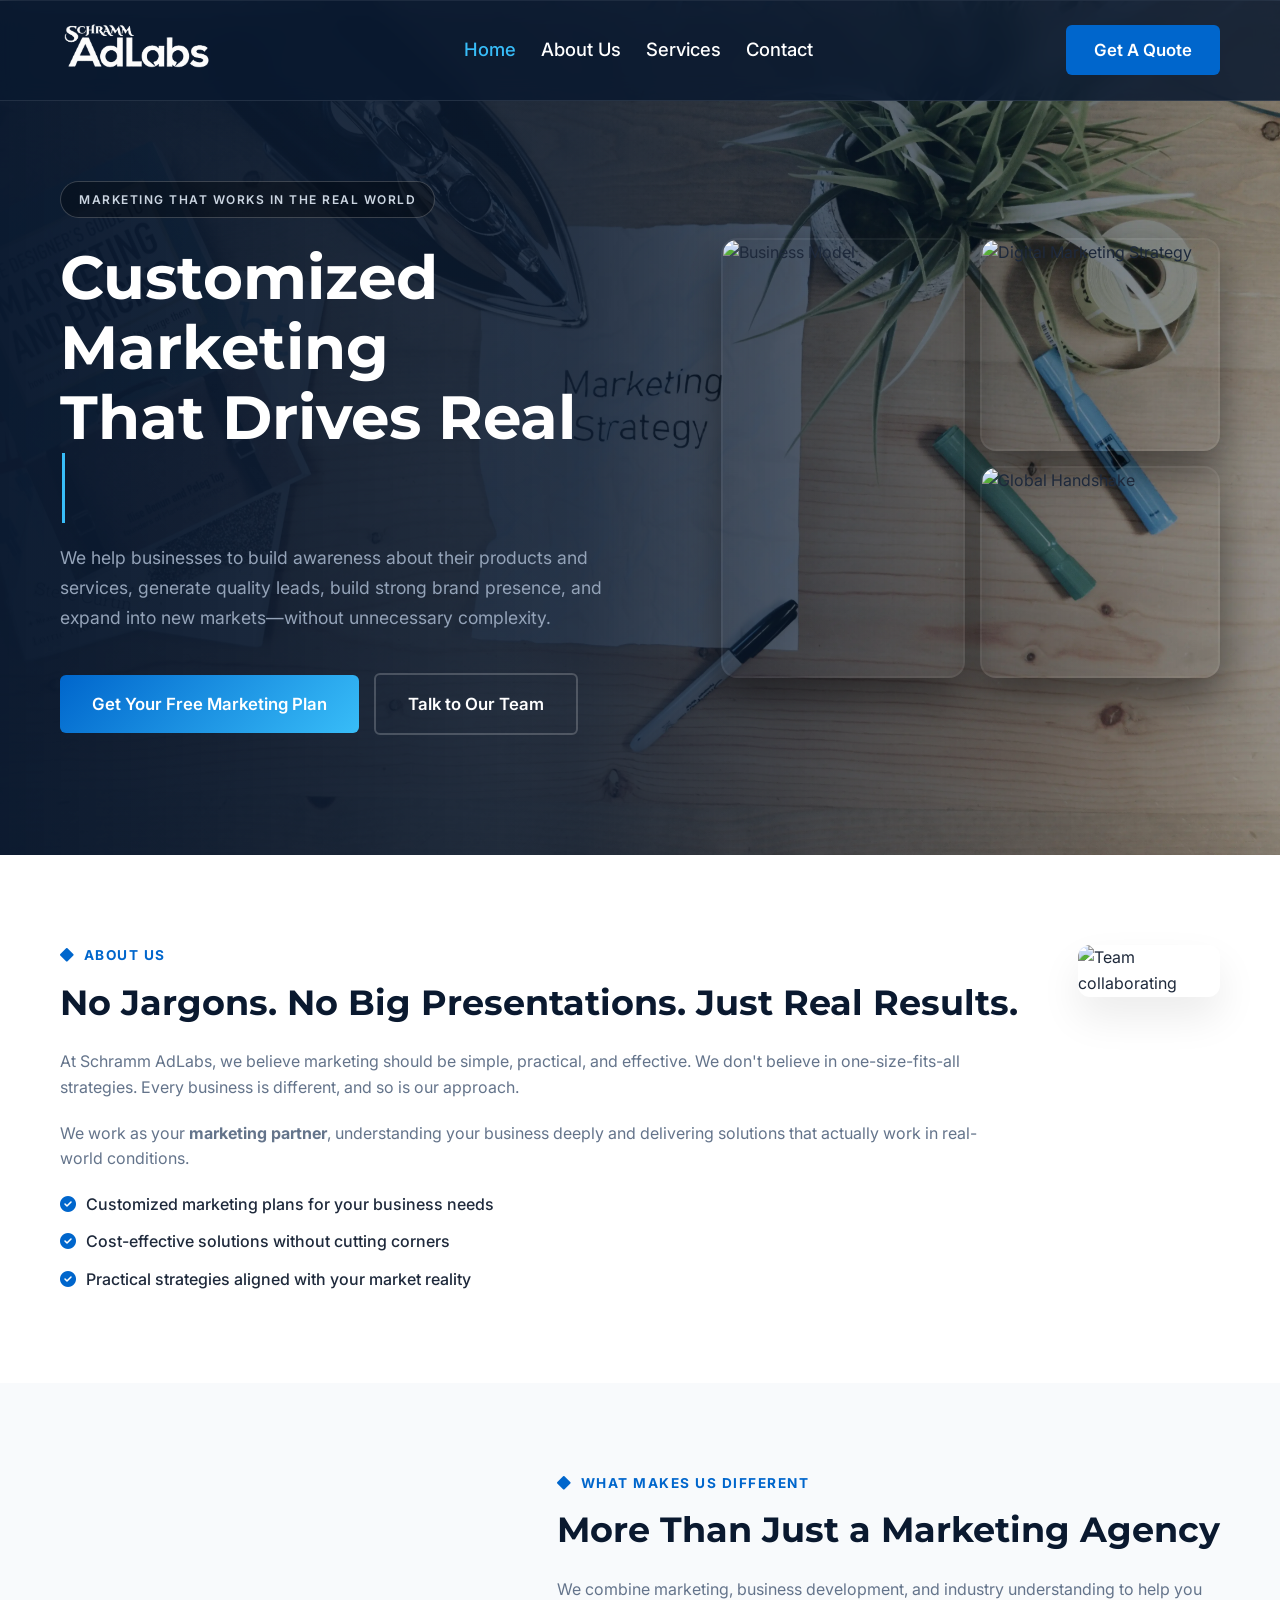
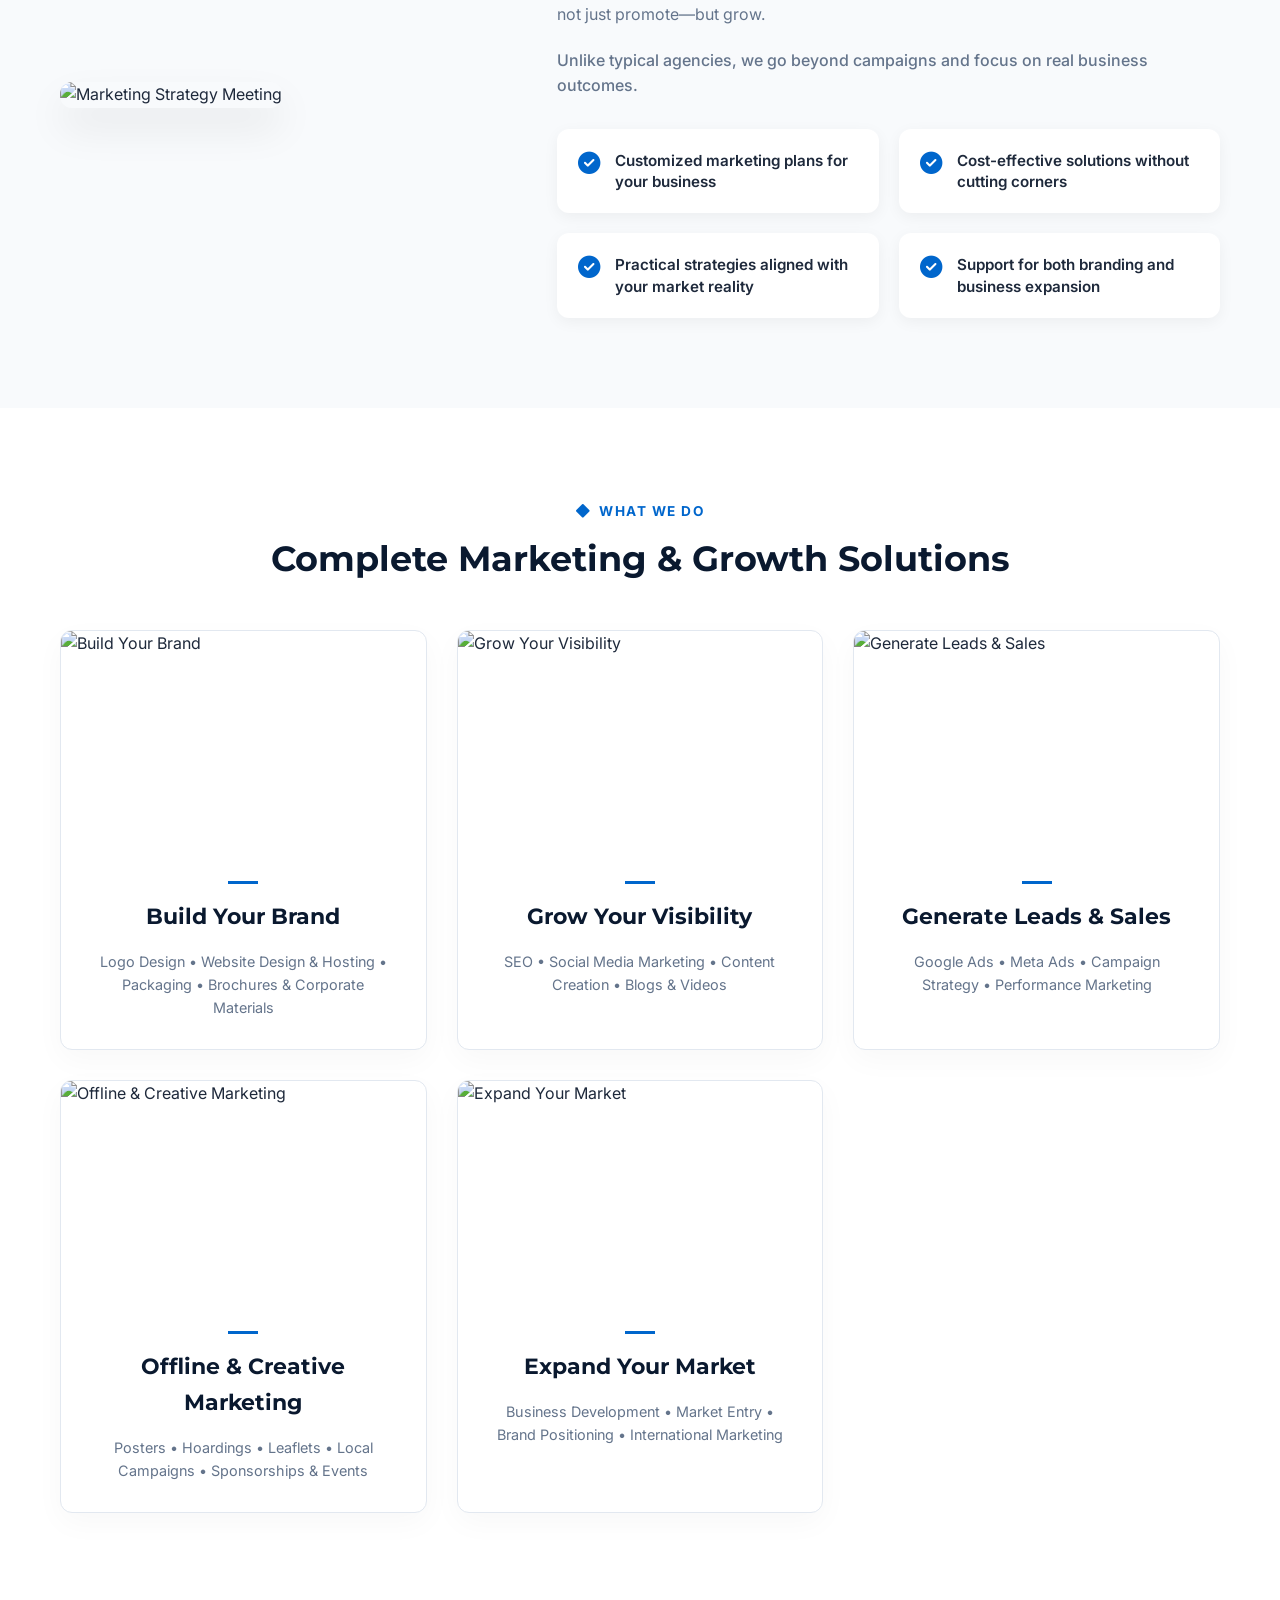
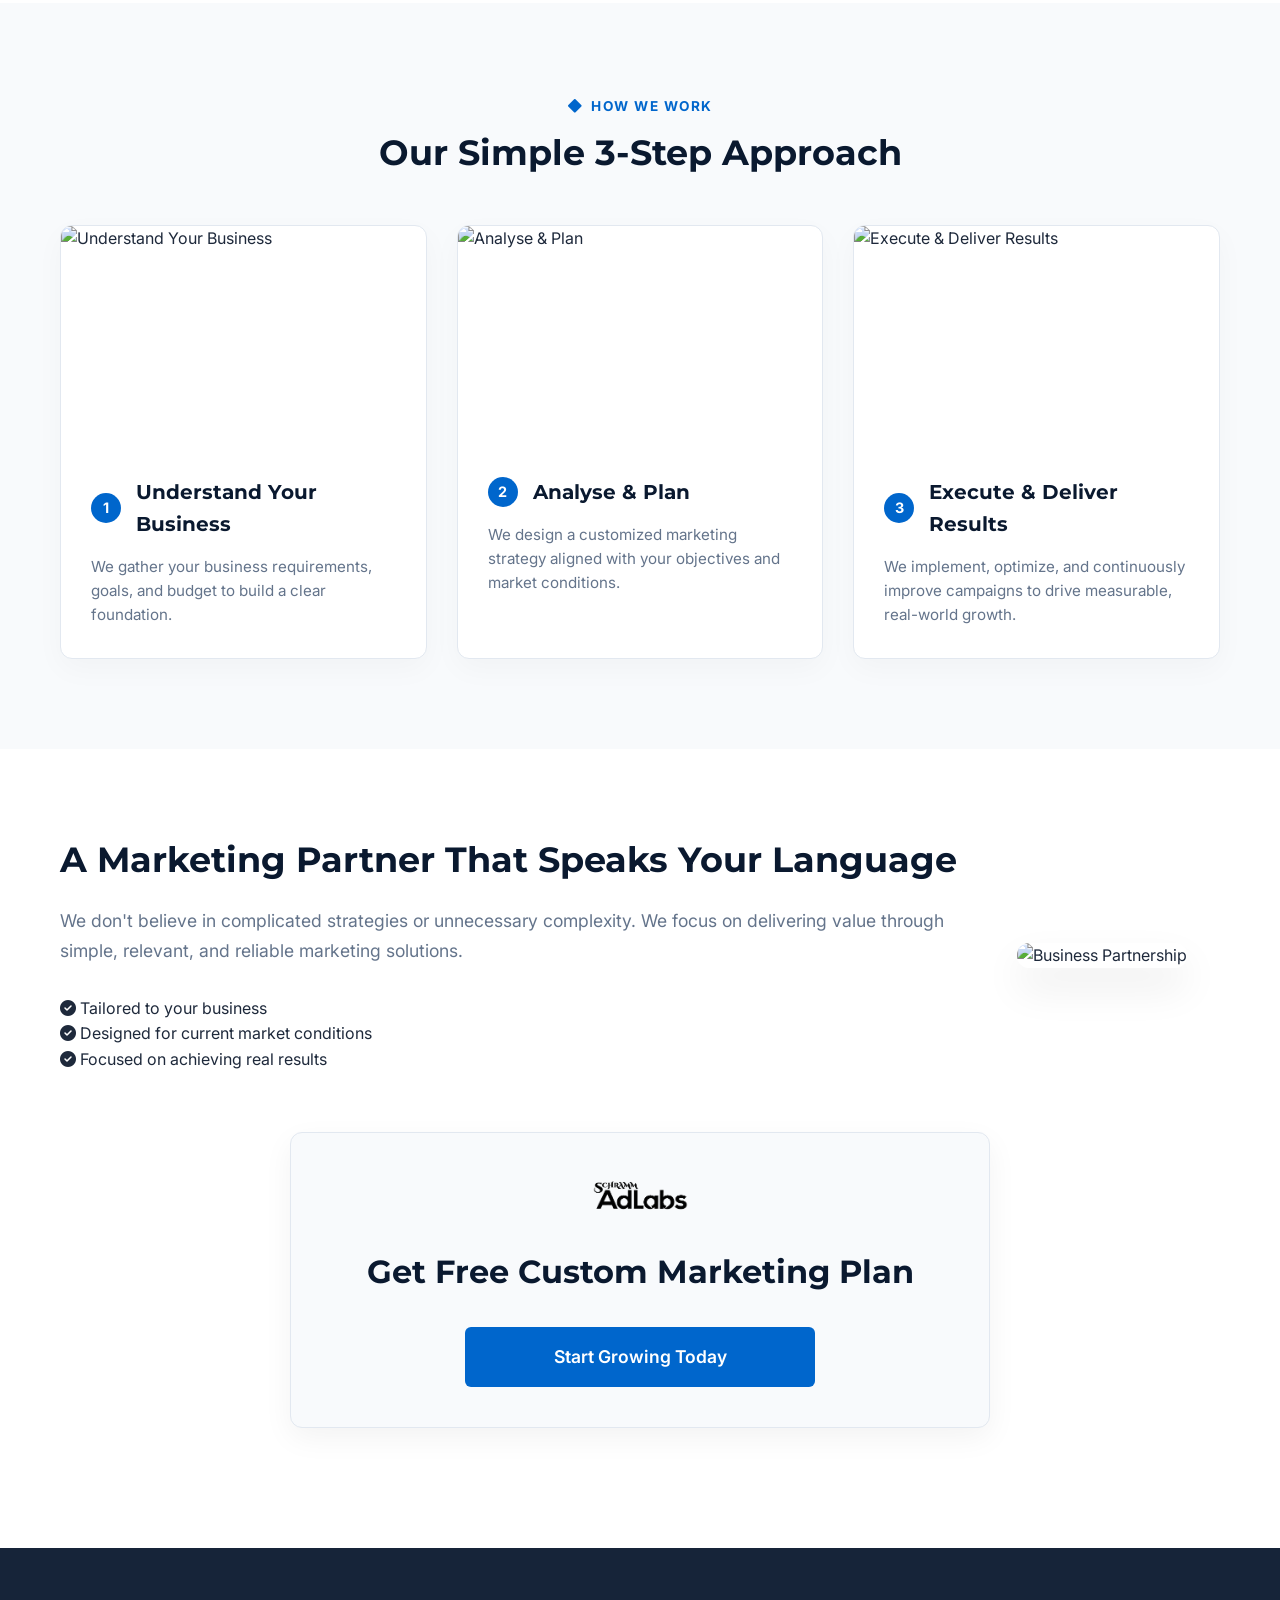
==== index.html @ 43bdb6e0 "Update index.html" ====
<!DOCTYPE html>
<html lang="en">
<head>
    <meta charset="utf-8">
    <meta name="viewport" content="width=device-width, initial-scale=1, maximum-scale=5, user-scalable=yes">
    <title>Schramm AdLabs | Customized Marketing That Works</title>
    
    <link rel="icon" href="FAV ICON.webp" type="image/webp">
    <link href="https://fonts.googleapis.com/css2?family=Inter:wght@300;400;500;600;700&family=Montserrat:wght@600;700;800;900&display=swap" rel="stylesheet">
    <link href="https://cdnjs.cloudflare.com/ajax/libs/font-awesome/6.6.0/css/all.min.css" rel="stylesheet">
    <link rel="stylesheet" href="style.css">
</head>
<body>
    <div id="preloader"><div class="spinner"></div></div>

    <header>
        <div class="container nav-wrapper">
            <a href="index.html" class="logo">
                <img src="Schramm_AdLabs_transparent.webp" alt="Schramm AdLabs Logo">
            </a>
            <ul class="nav-links">
                <li><a href="index.html" class="active">Home</a></li>
                <li><a href="about.html">About Us</a></li>
                <li><a href="services.html">Services</a></li>
                <li><a href="contact.html">Contact</a></li>
            </ul>
            <div class="header-actions">
                <a href="contact.html" class="btn-quote desktop-only">Get A Quote</a>
                <div class="menu-toggle">
                    <i class="fa-solid fa-bars"></i>
                </div>
            </div>
        </div>
    </header>

    <!-- HERO SECTION -->
    <section class="hero-banner-custom">
        <div class="container reveal hero-content-layer">
            <div class="hero-grid">
                <div>
                    <div class="hero-badge">
                        Marketing That Works In The Real World
                    </div>
                    <h1>
                        Customized Marketing <br>That Drives Real <br>
                        <span class="typed-text"></span><span class="cursor">&nbsp;</span>
                    </h1>
                    <p class="hero-subtitle">
                        We help businesses to build awareness about their products and services, generate quality leads, build strong brand presence, and expand into new markets—without unnecessary complexity.
                    </p>
                    <div class="cta-group">
                        <a href="#lead-form" class="btn-primary gradient-btn">Get Your Free Marketing Plan</a>
                        <a href="contact.html" class="btn-outline">Talk to Our Team</a>
                    </div>
                </div>
                
                <div class="hero-collage">
                    <img src="https://images.unsplash.com/photo-1460925895917-afdab827c52f?ixlib=rb-1.2.1&auto=format&fit=crop&w=800&q=80" alt="Business Model" class="main-img float-anim-1">
                    <div class="stack-col">
                        <img src="https://images.unsplash.com/photo-1551288049-bebda4e38f71?ixlib=rb-1.2.1&auto=format&fit=crop&w=800&q=80" alt="Digital Marketing Strategy" class="float-anim-2">
                        <img src="https://images.unsplash.com/photo-1552664730-d307ca884978?ixlib=rb-1.2.1&auto=format&fit=crop&w=800&q=80" alt="Global Handshake" class="float-anim-3">
                    </div>
                </div>
            </div>
        </div>
    </section>

    <!-- ABOUT US SECTION -->
    <section class="content-section bg-white">
        <div class="container reveal">
            <div class="split-grid">
                <div>
                    <div class="section-label">
                        <i class="fa-solid fa-diamond"></i> About Us
                    </div>
                    <h2 class="single-line-title">No Jargons. No Big Presentations. Just Real Results.</h2>
                    <p class="text-light mb-20">
                        At Schramm AdLabs, we believe marketing should be simple, practical, and effective. We don't believe in one-size-fits-all strategies. Every business is different, and so is our approach.
                    </p>
                    <p class="text-light mb-20">
                        We work as your <strong>marketing partner</strong>, understanding your business deeply and delivering solutions that actually work in real-world conditions.
                    </p>
                    <ul class="feature-list mt-20">
                        <li>
                            <i class="fa-solid fa-circle-check"></i> Customized marketing plans for your business needs
                        </li>
                        <li>
                            <i class="fa-solid fa-circle-check"></i> Cost-effective solutions without cutting corners
                        </li>
                        <li>
                            <i class="fa-solid fa-circle-check"></i> Practical strategies aligned with your market reality
                        </li>
                    </ul>
                </div>
                <div class="image-stack">
                    <img src="https://images.unsplash.com/photo-1600880292203-757bb62b4baf?ixlib=rb-1.2.1&auto=format&fit=crop&w=800&q=80" alt="Team collaborating">
                </div>
            </div>
        </div>
    </section>

    <!-- WHAT MAKES US DIFFERENT SECTION -->
    <section class="content-section bg-light">
        <div class="container reveal">
            <div class="split-grid align-center">
                <div class="image-stack order-mobile-2">
                    <img src="https://images.unsplash.com/photo-1522071820081-009f0129c71c?ixlib=rb-1.2.1&auto=format&fit=crop&w=800&q=80" alt="Marketing Strategy Meeting">
                </div>
                <div>
                    <div class="section-label">
                        <i class="fa-solid fa-diamond"></i> What Makes Us Different
                    </div>
                    <h2 class="single-line-title">More Than Just a Marketing Agency</h2>
                    <p class="text-light mb-20">
                        We combine marketing, business development, and industry understanding to help you not just promote—but grow.
                    </p>
                    <p class="text-light mb-30" style="font-weight: 500;">
                        Unlike typical agencies, we go beyond campaigns and focus on real business outcomes.
                    </p>

                    <div class="features-grid-2">
                        <div class="feature-card">
                            <i class="fa-solid fa-circle-check"></i>
                            <p>Customized marketing plans for your business</p>
                        </div>
                        <div class="feature-card">
                            <i class="fa-solid fa-circle-check"></i>
                            <p>Cost-effective solutions without cutting corners</p>
                        </div>
                        <div class="feature-card">
                            <i class="fa-solid fa-circle-check"></i>
                            <p>Practical strategies aligned with your market reality</p>
                        </div>
                        <div class="feature-card">
                            <i class="fa-solid fa-circle-check"></i>
                            <p>Support for both branding and business expansion</p>
                        </div>
                    </div>
                </div>
            </div>
        </div>
    </section>

    <!-- WHAT WE DO SECTION -->
    <section class="content-section bg-white">
        <div class="container">
            <div class="section-header reveal">
                <div class="section-label center-label">
                    <i class="fa-solid fa-diamond"></i> What We Do
                </div>
                <h2 class="single-line-title center-title">Complete Marketing & Growth Solutions</h2>
            </div>
            <div class="grid">
                <div class="card reveal card-flush">
                    <img src="https://images.unsplash.com/photo-1542744173-8e7e53415bb0?ixlib=rb-1.2.1&auto=format&fit=crop&w=800&q=80" alt="Build Your Brand" class="card-img">
                    <div class="card-body text-center">
                        <div style="width: 30px; height: 3px; background: var(--primary-blue); margin: 0 auto 15px auto;"></div>
                        <h3>Build Your Brand</h3>
                        <p class="text-light" style="font-size: 0.9rem;">Logo Design • Website Design & Hosting • Packaging • Brochures & Corporate Materials</p>
                    </div>
                </div>
                <div class="card reveal card-flush" style="transition-delay: 0.1s;">
                    <img src="https://images.unsplash.com/photo-1460925895917-afdab827c52f?ixlib=rb-1.2.1&auto=format&fit=crop&w=800&q=80" alt="Grow Your Visibility" class="card-img">
                    <div class="card-body text-center">
                        <div style="width: 30px; height: 3px; background: var(--primary-blue); margin: 0 auto 15px auto;"></div>
                        <h3>Grow Your Visibility</h3>
                        <p class="text-light" style="font-size: 0.9rem;">SEO • Social Media Marketing • Content Creation • Blogs & Videos</p>
                    </div>
                </div>
                <div class="card reveal card-flush" style="transition-delay: 0.2s;">
                    <img src="https://images.unsplash.com/photo-1551288049-bebda4e38f71?ixlib=rb-1.2.1&auto=format&fit=crop&w=800&q=80" alt="Generate Leads & Sales" class="card-img">
                    <div class="card-body text-center">
                        <div style="width: 30px; height: 3px; background: var(--primary-blue); margin: 0 auto 15px auto;"></div>
                        <h3>Generate Leads & Sales</h3>
                        <p class="text-light" style="font-size: 0.9rem;">Google Ads • Meta Ads • Campaign Strategy • Performance Marketing</p>
                    </div>
                </div>
                <div class="card reveal card-flush" style="transition-delay: 0.3s;">
                    <img src="https://images.unsplash.com/photo-1563986768609-322da13575f3?ixlib=rb-1.2.1&auto=format&fit=crop&w=800&q=80" alt="Offline & Creative Marketing" class="card-img">
                    <div class="card-body text-center">
                        <div style="width: 30px; height: 3px; background: var(--primary-blue); margin: 0 auto 15px auto;"></div>
                        <h3>Offline & Creative Marketing</h3>
                        <p class="text-light" style="font-size: 0.9rem;">Posters • Hoardings • Leaflets • Local Campaigns • Sponsorships & Events</p>
                    </div>
                </div>
                <div class="card reveal card-flush" style="transition-delay: 0.4s;">
                    <img src="https://images.unsplash.com/photo-1454165804606-c3d57bc86b40?ixlib=rb-1.2.1&auto=format&fit=crop&w=800&q=80" alt="Expand Your Market" class="card-img">
                    <div class="card-body text-center">
                        <div style="width: 30px; height: 3px; background: var(--primary-blue); margin: 0 auto 15px auto;"></div>
                        <h3>Expand Your Market</h3>
                        <p class="text-light" style="font-size: 0.9rem;">Business Development • Market Entry • Brand Positioning • International Marketing</p>
                    </div>
                </div>
            </div>
        </div>
    </section>

    <!-- HOW WE WORK SECTION -->
    <section class="content-section bg-light">
        <div class="container">
            <div class="section-header reveal">
                <div class="section-label center-label">
                    <i class="fa-solid fa-diamond"></i> How We Work
                </div>
                <h2 class="single-line-title center-title">Our Simple 3-Step Approach</h2>
            </div>
            <div class="grid">
                <div class="card reveal card-flush text-left">
                    <img src="https://images.unsplash.com/photo-1517048676732-d65bc937f952?ixlib=rb-1.2.1&auto=format&fit=crop&w=800&q=80" alt="Understand Your Business" class="card-img">
                    <div class="card-body">
                        <div style="display: flex; align-items: center; gap: 15px; margin-bottom: 15px;">
                            <div style="background: var(--primary-blue); color: var(--white); width: 30px; height: 30px; border-radius: 50%; display: flex; align-items: center; justify-content: center; font-weight: 700; font-size: 0.9rem; flex-shrink: 0;">1</div>
                            <h3 style="font-size: 1.25rem; margin: 0;">Understand Your Business</h3>
                        </div>
                        <p class="text-light" style="font-size: 0.95rem;">
                            We gather your business requirements, goals, and budget to build a clear foundation.
                        </p>
                    </div>
                </div>
                <div class="card reveal card-flush text-left" style="transition-delay: 0.1s;">
                    <img src="https://images.unsplash.com/photo-1552664730-d307ca884978?ixlib=rb-1.2.1&auto=format&fit=crop&w=800&q=80" alt="Analyse & Plan" class="card-img">
                    <div class="card-body">
                        <div style="display: flex; align-items: center; gap: 15px; margin-bottom: 15px;">
                            <div style="background: var(--primary-blue); color: var(--white); width: 30px; height: 30px; border-radius: 50%; display: flex; align-items: center; justify-content: center; font-weight: 700; font-size: 0.9rem; flex-shrink: 0;">2</div>
                            <h3 style="font-size: 1.25rem; margin: 0;">Analyse & Plan</h3>
                        </div>
                        <p class="text-light" style="font-size: 0.95rem;">
                            We design a customized marketing strategy aligned with your objectives and market conditions.
                        </p>
                    </div>
                </div>
                <div class="card reveal card-flush text-left" style="transition-delay: 0.2s;">
                    <img src="https://images.unsplash.com/photo-1454165804606-c3d57bc86b40?ixlib=rb-1.2.1&auto=format&fit=crop&w=800&q=80" alt="Execute & Deliver Results" class="card-img">
                    <div class="card-body">
                        <div style="display: flex; align-items: center; gap: 15px; margin-bottom: 15px;">
                            <div style="background: var(--primary-blue); color: var(--white); width: 30px; height: 30px; border-radius: 50%; display: flex; align-items: center; justify-content: center; font-weight: 700; font-size: 0.9rem; flex-shrink: 0;">3</div>
                            <h3 style="font-size: 1.25rem; margin: 0;">Execute & Deliver Results</h3>
                        </div>
                        <p class="text-light" style="font-size: 0.95rem;">
                            We implement, optimize, and continuously improve campaigns to drive measurable, real-world growth.
                        </p>
                    </div>
                </div>
            </div>
        </div>
    </section>

    <!-- MARKETING PARTNER CTA SECTION -->
    <section class="content-section bg-white" style="padding-bottom: 120px;" id="lead-form">
        <div class="container reveal">
            <div class="split-grid align-center">
                <div>
                    <h2 class="single-line-title">A Marketing Partner That Speaks Your Language</h2>
                    <p class="text-light mb-30" style="font-size: 1.1rem; line-height: 1.7;">
                        We don't believe in complicated strategies or unnecessary complexity. We focus on delivering value through simple, relevant, and reliable marketing solutions.
                    </p>
                    
                    <div class="wide-feature-list">
                        <div class="wide-feature-item">
                            <i class="fa-solid fa-circle-check"></i> Tailored to your business
                        </div>
                        <div class="wide-feature-item">
                            <i class="fa-solid fa-circle-check"></i> Designed for current market conditions
                        </div>
                        <div class="wide-feature-item">
                            <i class="fa-solid fa-circle-check"></i> Focused on achieving real results
                        </div>
                    </div>
                </div>
                <div class="image-stack">
                    <img src="images (1).jpeg" alt="Business Partnership" style="object-fit: cover; height: 400px;">
                </div>
            </div>

            <!-- Standalone CTA Card -->
            <div style="max-width: 700px; margin: 60px auto 0 auto; background: var(--light-bg); padding: 40px; border-radius: 12px; box-shadow: 0 10px 30px rgba(0,0,0,0.05); border: 1px solid var(--border-color); text-align: center;">
                <img src="Schramm_AdLabs_transparent.webp" alt="Schramm AdLabs" style="height: 45px; margin-bottom: 20px; filter: invert(1) brightness(0.1);">
                <h3 style="font-size: 2rem; margin-bottom: 30px; color: var(--dark-navy);">Get Free Custom Marketing Plan</h3>
                <a href="contact.html" class="btn-primary" style="padding: 16px 40px; font-size: 1.1rem; width: 100%; max-width: 350px; justify-content: center;">Start Growing Today</a>
            </div>
        </div>
    </section>

    <footer>
        <div class="container">
            <div class="footer-grid">
                <div class="footer-logo">
                    <a href="index.html"><img src="Schramm_AdLabs_transparent.webp" alt="Schramm AdLabs Footer Logo"></a>
                    <p>Relevant. Reliable. Realistic.<br>A Division of KBJ HR INDIA PRIVATE LIMITED.</p>
                </div>
                <div class="footer-links">
                    <h4>Navigation</h4>
                    <ul>
                        <li><a href="index.html">Home</a></li>
                        <li><a href="about.html">About Us</a></li>
                        <li><a href="services.html">Services</a></li>
                        <li><a href="contact.html">Contact</a></li>
                    </ul>
                </div>
                <div class="footer-links">
                    <h4>Contact Us</h4>
                    <ul>
                        <li><i class="fa-solid fa-phone"></i> +91 8655695279</li>
                        <li><i class="fa-solid fa-envelope"></i> schrammadlabs@kbjindia.com</li>
                        <li><i class="fa-solid fa-location-dot"></i> CBD Belapur, Navi Mumbai</li>
                    </ul>
                </div>
            </div>
            <div class="footer-bottom">
                <p>&copy; 2026 Schramm AdLabs. All Rights Reserved.</p>
            </div>
        </div>
    </footer>
    
    <script src="app.js"></script>
</body>
</html>
---- style.css ----
/* ==========================================
   Schramm AdLabs - Enterprise Design System
   ========================================== */

:root {
    --primary-blue: #0066cc;
    --primary-blue-hover: #0052a3;
    --primary-cyan: #38bdf8;
    --dark-navy: #0a192f;
    --light-bg: #f8fafc;
    --white: #ffffff;
    --text-dark: #1e293b;
    --text-light: #64748b;
    --border-color: #e2e8f0;
    --transition-smooth: all 0.3s cubic-bezier(0.4, 0, 0.2, 1);
}

/* Base Styles */
* { margin: 0; padding: 0; box-sizing: border-box; }
body { font-family: 'Inter', sans-serif; color: var(--text-dark); background-color: var(--light-bg); line-height: 1.6; overflow-x: hidden; }
h1, h2, h3, h4, h5, h6 { font-family: 'Montserrat', sans-serif; color: var(--dark-navy); }
ul { list-style: none; }
a { text-decoration: none; color: inherit; transition: var(--transition-smooth); }
.container { width: 100%; max-width: 1200px; margin: 0 auto; padding: 0 20px; }

/* Helpers */
.bg-white { background-color: var(--white); }
.bg-light { background-color: var(--light-bg); }
.text-center { text-align: center; }
.text-left { text-align: left; }
.text-light { color: var(--text-light); }
.mb-20 { margin-bottom: 20px; }
.mb-30 { margin-bottom: 30px; }
.max-w-800 { max-width: 800px; margin: 0 auto; font-size: 1.15rem; }

/* Desktop Single Line Title enforcement */
.single-line-title {
    font-size: 2.2rem;
    line-height: 1.2;
    margin-bottom: 25px;
    white-space: nowrap; 
}
.center-title {
    text-align: center;
}

/* Preloader */
#preloader {
    position: fixed; top: 0; left: 0; width: 100%; height: 100%;
    background: var(--dark-navy); display: flex; justify-content: center; align-items: center;
    z-index: 9999; transition: opacity 0.4s ease;
}
.spinner {
    width: 50px; height: 50px; border: 4px solid rgba(255, 255, 255, 0.1);
    border-top: 4px solid var(--primary-blue); border-radius: 50%;
    animation: spin 0.8s linear infinite;
}
@keyframes spin { 0% { transform: rotate(0deg); } 100% { transform: rotate(360deg); } }

/* Header & Navigation */
header {
    background: rgba(10, 25, 47, 0.85);
    backdrop-filter: blur(12px);
    border-bottom: 1px solid rgba(255, 255, 255, 0.1);
    position: sticky; top: 0; z-index: 1000;
}
.nav-wrapper { display: flex; justify-content: space-between; align-items: center; height: 100px; }
.logo img { height: 70px; object-fit: contain; }
.nav-links { display: flex; gap: 25px; align-items: center; }
.nav-links a { font-weight: 500; font-size: 1.15rem; color: var(--white); }
.nav-links a:hover, .nav-links a.active { color: var(--primary-cyan); }
.header-actions { display: flex; align-items: center; gap: 15px; }

/* Buttons */
.btn-quote {
    background: var(--primary-blue); color: var(--white); padding: 12px 28px;
    border-radius: 6px; font-weight: 600; font-size: 1.05rem; transition: var(--transition-smooth);
}
.btn-quote:hover { background: var(--primary-blue-hover); transform: translateY(-2px); }
.menu-toggle { display: none; font-size: 1.8rem; color: var(--white); cursor: pointer; }

.btn-primary {
    background: var(--primary-blue); color: var(--white);
    padding: 16px 32px; border-radius: 6px; font-weight: 600; font-size: 1.05rem;
    display: inline-flex; align-items: center; justify-content: center; gap: 10px;
    transition: var(--transition-smooth);
}
.btn-primary:hover { transform: translateY(-2px); box-shadow: 0 10px 20px rgba(0, 102, 204, 0.3); }
.gradient-btn { background: linear-gradient(135deg, var(--primary-blue), var(--primary-cyan)); border: none; }

.btn-outline {
    border: 2px solid rgba(255, 255, 255, 0.2); color: var(--white);
    padding: 16px 32px; border-radius: 6px; font-weight: 600; font-size: 1.05rem;
    display: inline-flex; justify-content: center; transition: var(--transition-smooth);
}
.btn-outline:hover { border-color: var(--white); background: rgba(255, 255, 255, 0.05); }

/* Hero Section */
.hero-banner-custom {
    position: relative;
    padding: 180px 0 120px 0;
    background: linear-gradient(to right, rgba(10, 25, 47, 0.98) 0%, rgba(10, 25, 47, 0.85) 45%, rgba(10, 25, 47, 0.3) 100%), url('hero-marketing.webp') center/cover no-repeat;
    overflow: hidden; margin-top: -100px;
}
.hero-content-layer { position: relative; z-index: 2; }
.hero-grid { display: grid; grid-template-columns: 1.1fr 0.9fr; gap: 50px; align-items: center; }
.hero-badge {
    display: inline-flex; align-items: center; border: 1px solid rgba(255,255,255,0.2);
    background: rgba(0,0,0,0.3); padding: 8px 18px; border-radius: 50px;
    color: #cbd5e1; font-weight: 600; font-size: 0.75rem; margin-bottom: 25px;
    letter-spacing: 1.5px; text-transform: uppercase;
}
.hero-banner-custom h1 { font-size: 3.8rem; line-height: 1.15; color: var(--white); margin-bottom: 20px; }
.hero-banner-custom h1 .typed-text { color: var(--primary-cyan); }
.hero-subtitle { font-size: 1.1rem; color: #94a3b8; max-width: 600px; margin-bottom: 40px; line-height: 1.7; }
.cta-group { display: flex; gap: 15px; align-items: center; }

/* Hero Collage */
.hero-collage { display: flex; gap: 15px; height: 440px; }
.hero-collage .main-img {
    flex: 1; width: 50%; object-fit: cover; border-radius: 16px;
    box-shadow: 0 20px 40px rgba(0,0,0,0.4); border: 2px solid rgba(255,255,255,0.05);
}
.hero-collage .stack-col { flex: 1; width: 50%; display: flex; flex-direction: column; gap: 15px; }
.hero-collage .stack-col img {
    flex: 1; height: calc(50% - 7.5px); object-fit: cover; border-radius: 16px;
    box-shadow: 0 20px 40px rgba(0,0,0,0.4); border: 2px solid rgba(255,255,255,0.05);
}

/* Animations */
.cursor { display: inline-block; width: 3px; background-color: var(--primary-cyan); margin-left: 2px; animation: blink 1s infinite; }
.cursor.typing { animation: none; }
@keyframes blink { 0%, 49%, 100% { background-color: var(--primary-cyan); } 50%, 99% { background-color: transparent; } }

.float-anim-1 { animation: float-up-down 6s ease-in-out infinite; }
.float-anim-2 { animation: float-up-down 8s ease-in-out infinite 1s; }
.float-anim-3 { animation: float-up-down 7s ease-in-out infinite 2s; }
@keyframes float-up-down { 0%, 100% { transform: translateY(0px); } 50% { transform: translateY(-15px); } }

/* Content Sections */
.content-section { padding: 90px 0; }
.section-header { text-align: center; max-width: 800px; margin: 0 auto 50px auto; }
.section-label {
    color: var(--primary-blue); font-weight: 700; font-size: 0.85rem;
    text-transform: uppercase; letter-spacing: 1.5px; margin-bottom: 15px;
    display: flex; align-items: center; gap: 8px;
}
.center-label { display: inline-flex; justify-content: center; }

/* Grids */
.split-grid { display: grid; grid-template-columns: 1fr 1fr; gap: 60px; align-items: flex-start; }
.align-center { align-items: center; }
.grid { display: grid; grid-template-columns: repeat(auto-fit, minmax(300px, 1fr)); gap: 30px; }
.features-grid { display: grid; grid-template-columns: repeat(4, 1fr); gap: 20px; margin-top: 50px; }
.features-grid-2 { display: grid; grid-template-columns: repeat(2, 1fr); gap: 20px; }

/* Feature Cards */
.feature-card {
    background: var(--white); padding: 20px; border-radius: 12px;
    box-shadow: 0 4px 15px rgba(0,0,0,0.05); display: flex; align-items: flex-start; gap: 15px;
    text-align: left; transition: var(--transition-smooth); border: 1px solid transparent;
}
.feature-card:hover { transform: translateY(-5px); box-shadow: 0 10px 25px rgba(0,0,0,0.08); border-color: var(--primary-blue); }
.feature-card i { color: var(--primary-blue); font-size: 1.4rem; flex-shrink: 0; margin-top: 2px; }
.feature-card p { margin: 0; font-size: 0.95rem; font-weight: 600; color: var(--text-dark); line-height: 1.4; }

/* Cards & Lists */
.card {
    background: var(--white); border-radius: 12px; box-shadow: 0 10px 30px rgba(0, 0, 0, 0.03);
    transition: var(--transition-smooth); border: 1px solid var(--border-color);
}
.card-flush { padding: 0; overflow: hidden; display: flex; flex-direction: column; }
.card-img { height: 220px; object-fit: cover; width: 100%; }
.card-body { padding: 30px; flex-grow: 1; }
.card-body h3 { font-size: 1.4rem; margin-bottom: 15px; }
.card:hover { transform: translateY(-8px); box-shadow: 0 20px 40px rgba(0, 0, 0, 0.08); border-color: var(--primary-blue); }

.feature-list { display: flex; flex-direction: column; gap: 12px; }
.feature-list li { display: flex; align-items: flex-start; gap: 10px; font-weight: 500; color: var(--text-dark); }
.feature-list i { color: var(--primary-blue); margin-top: 4px; }
.image-stack img { width: 100%; border-radius: 12px; box-shadow: 0 20px 40px rgba(0,0,0,0.08); }

/* Scroll Reveal */
.reveal { opacity: 0; transform: translateY(30px); transition: opacity 0.8s ease, transform 0.8s ease; }
.reveal.active { opacity: 1; transform: translateY(0); }

/* Footer */
footer {
    background: rgba(10, 25, 47, 0.95); backdrop-filter: blur(10px);
    border-top: 1px solid rgba(255, 255, 255, 0.1); padding: 70px 0 30px 0;
}
.footer-grid { display: grid; grid-template-columns: 2fr 1fr 1fr; gap: 40px; margin-bottom: 50px; }
.footer-logo img { height: 45px; margin-bottom: 20px; }
.footer-logo p { color: #cbd5e1; font-size: 0.95rem; }
.footer-links h4 { font-size: 1.1rem; margin-bottom: 20px; color: var(--white); }
.footer-links ul li { margin-bottom: 12px; color: #94a3b8; font-size: 0.95rem; display: flex; align-items: center; gap: 8px;}
.footer-links ul li a:hover { color: var(--white); }
.footer-links i { color: var(--primary-cyan); }
.footer-bottom { border-top: 1px solid rgba(255,255,255,0.05); padding-top: 25px; text-align: center; color: #64748b; font-size: 0.9rem; }


/* ==========================================
   MOBILE RESPONSIVENESS
   ========================================== */

@media (max-width: 1024px) {
    .single-line-title {
        font-size: 1.8rem;
    }
}

@media (max-width: 992px) {
    .single-line-title {
        white-space: normal; /* Release forced single line to prevent overlap */
        font-size: 2.2rem;
    }
    .split-grid { gap: 40px; }
    .hero-grid { grid-template-columns: 1fr; gap: 40px; }
    .hero-banner-custom {
        background: linear-gradient(rgba(10, 25, 47, 0.9), rgba(10, 25, 47, 0.95)), url('hero-marketing.webp') center/cover no-repeat;
        padding: 160px 0 80px 0;
    }
    .features-grid { grid-template-columns: repeat(2, 1fr); }
    .order-mobile-2 { order: 2; }
}

@media (max-width: 768px) {
    .hero-badge {
        font-size: 0.55rem;
        padding: 6px 12px;
        letter-spacing: 0.5px;
        white-space: nowrap;
    }

    .hero-banner-custom h1 { font-size: 2.5rem; }
    .single-line-title { font-size: 2rem; }
    .max-w-800 { font-size: 1rem; }

    .nav-wrapper { height: 80px !important; }
    .logo img { height: 50px !important; }
    .desktop-only { display: none; }
    
    .nav-links {
        position: fixed; top: 80px; left: -100%; width: 100%; height: calc(100vh - 80px);
        background: rgba(10, 25, 47, 0.98); flex-direction: column; justify-content: center; align-items: center;
        transition: var(--transition-smooth); padding: 20px;
    }
    .nav-links.active { left: 0; }
    .menu-toggle { display: block; }

    .hero-banner-custom { padding: 130px 0 60px 0; margin-top: -80px; }
    .cta-group { flex-direction: column; width: 100%; }
    .cta-group a { width: 100%; text-align: center; }
    
    .hero-collage { height: auto; flex-direction: column; }
    .hero-collage .main-img { width: 100%; height: 250px; }
    .hero-collage .stack-col { width: 100%; flex-direction: row; height: 160px; }
    .hero-collage .stack-col img { width: calc(50% - 7.5px); height: 100%; }

    .content-section { padding: 60px 0; }
    .split-grid { grid-template-columns: 1fr; gap: 40px; }
    
    .features-grid, .features-grid-2 { grid-template-columns: 1fr; }

    .footer-grid { grid-template-columns: 1fr; gap: 30px; text-align: center; }
    .footer-links ul li { justify-content: center; }
}

@media (max-width: 380px) {
    .hero-badge {
        font-size: 0.5rem;
        padding: 5px 10px;
        letter-spacing: 0px;
    }
}
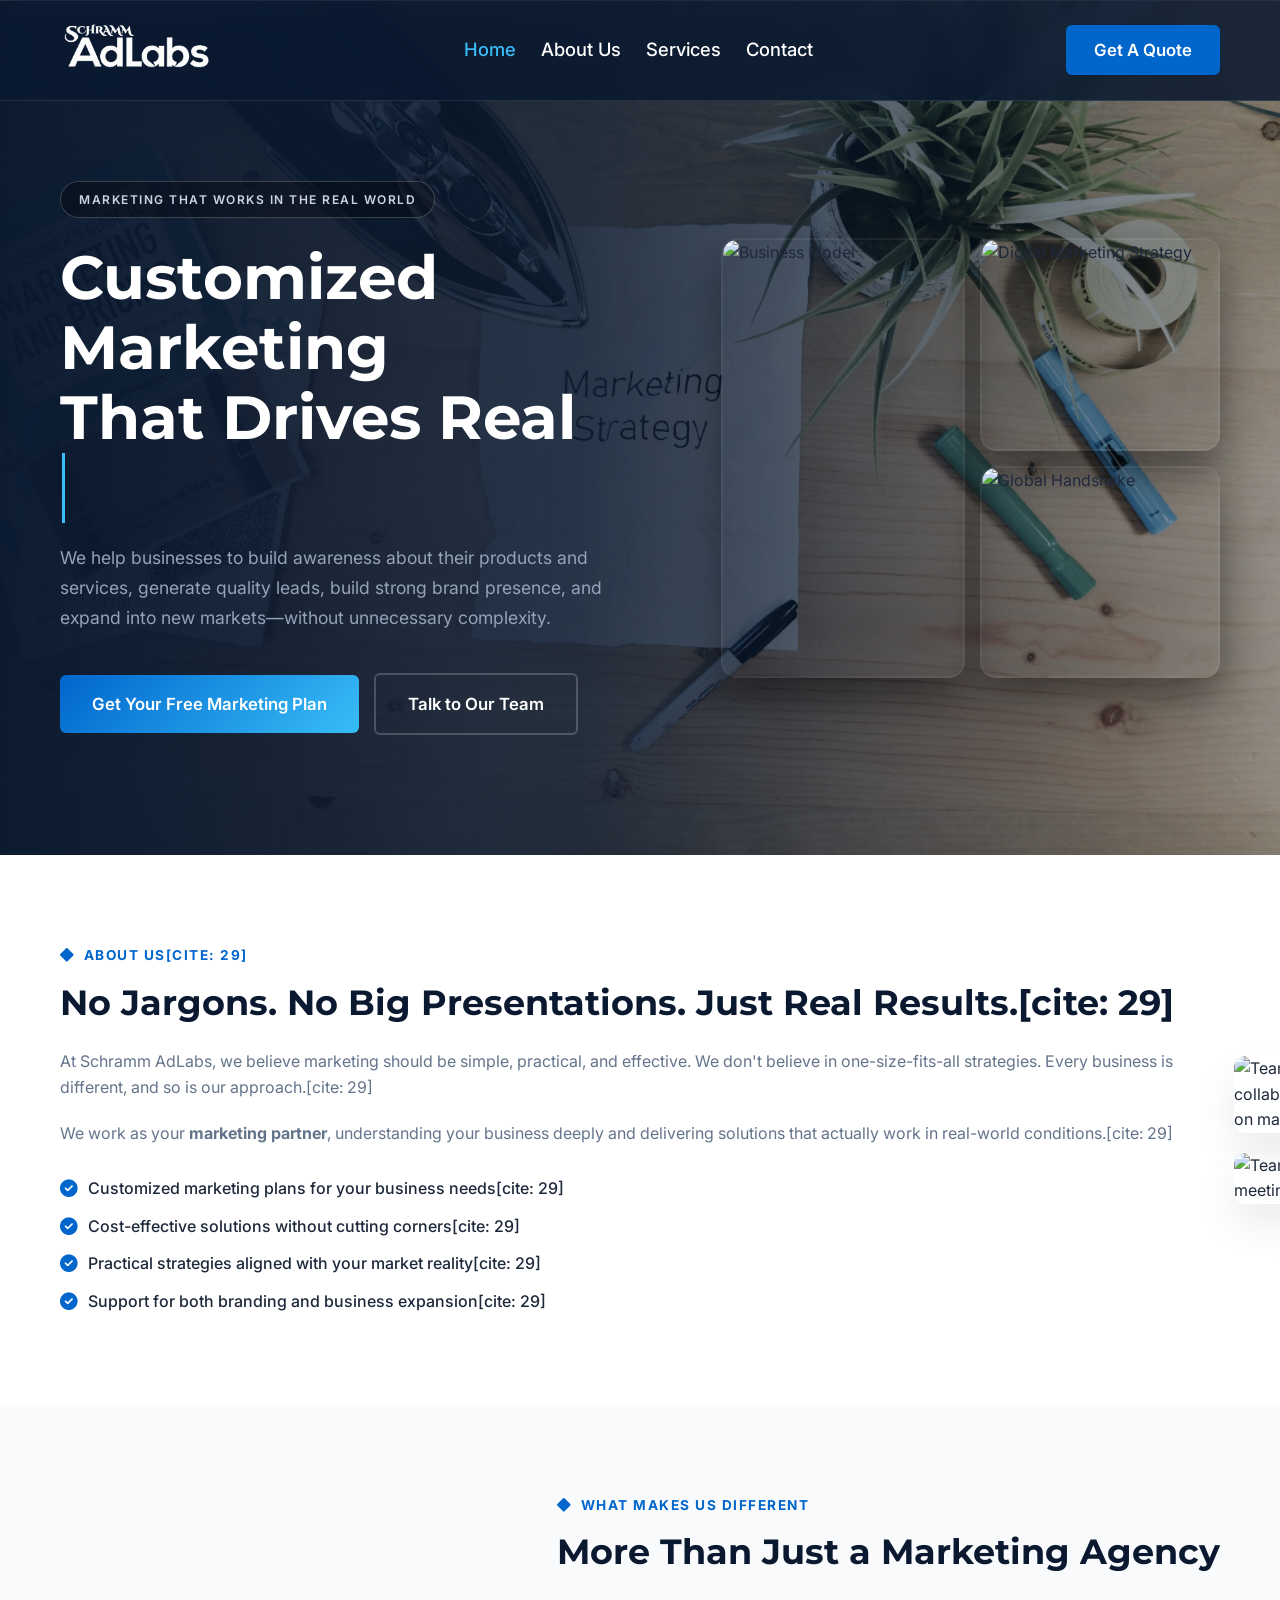
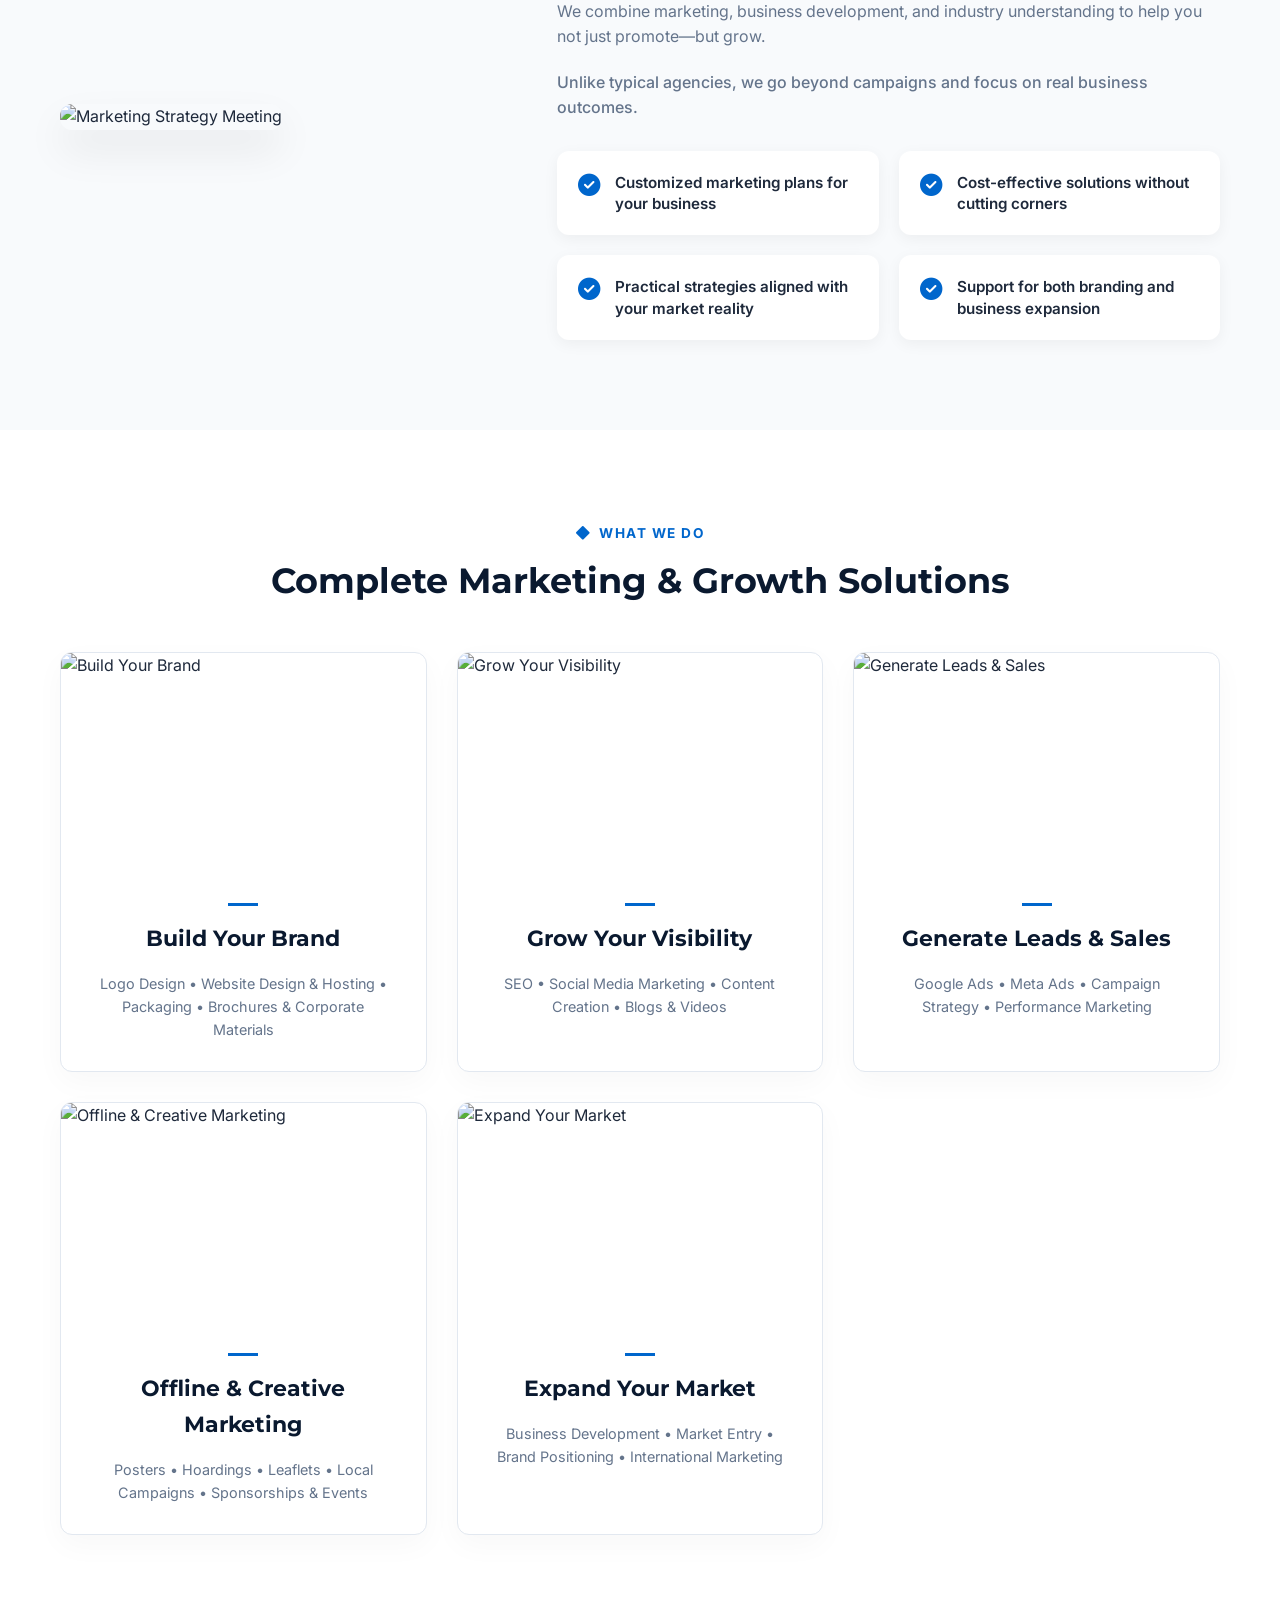
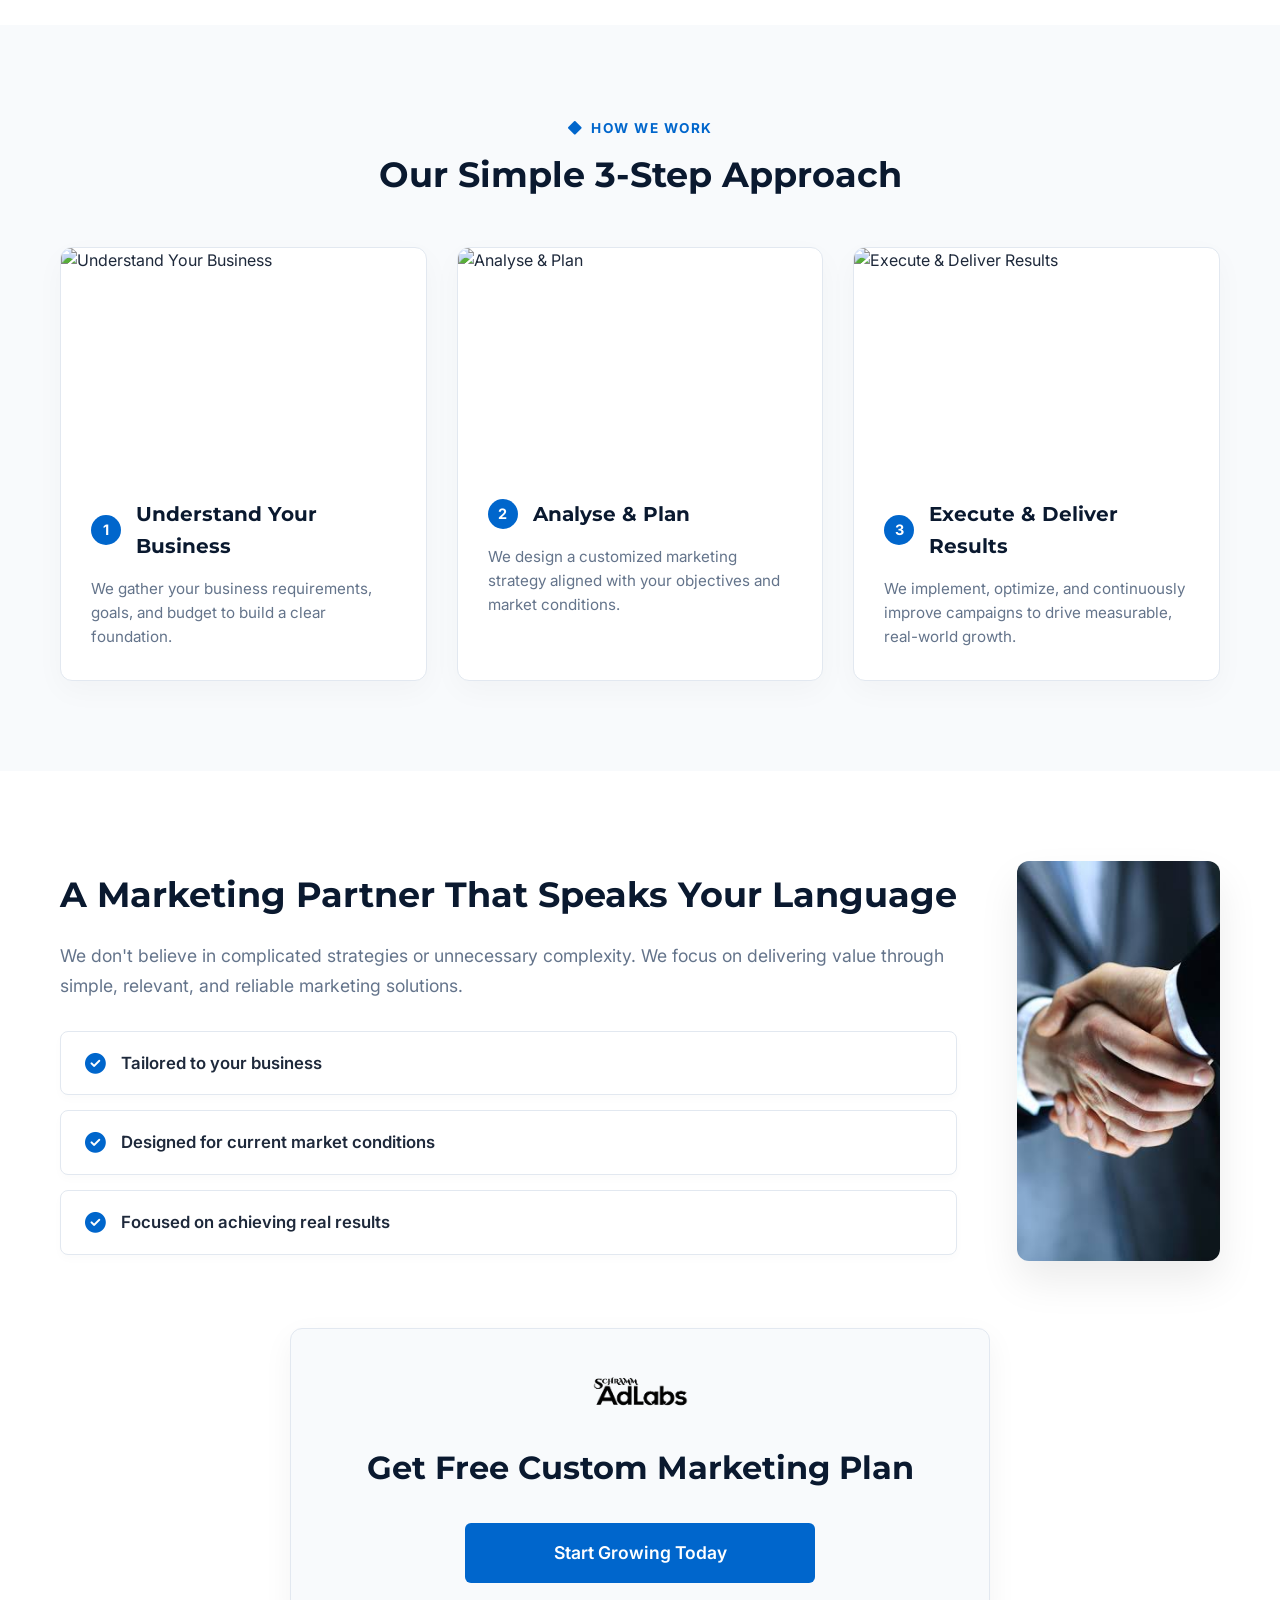
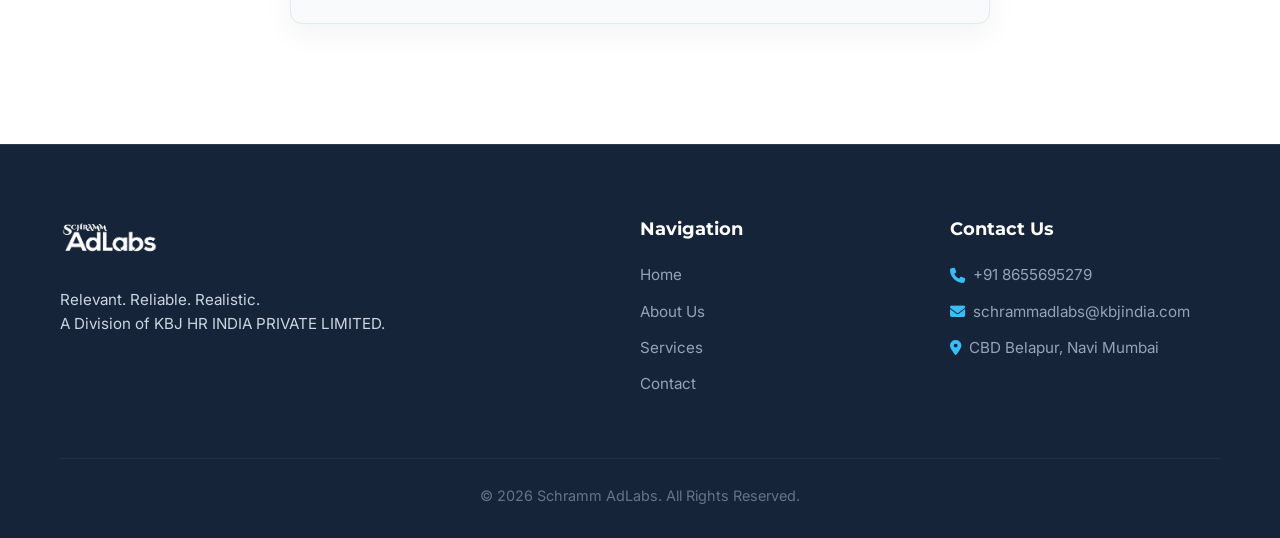
==== commit fc3acaea: "Update index.html" ====
--- a/index.html
+++ b/index.html
@@ -71,29 +71,33 @@
             <div class="split-grid">
                 <div>
                     <div class="section-label">
-                        <i class="fa-solid fa-diamond"></i> About Us
-                    </div>
-                    <h2 class="single-line-title">No Jargons. No Big Presentations. Just Real Results.</h2>
+                        <i class="fa-solid fa-diamond"></i> About Us[cite: 29]
+                    </div>
+                    <h2 class="single-line-title">No Jargons. No Big Presentations. Just Real Results.[cite: 29]</h2>
                     <p class="text-light mb-20">
-                        At Schramm AdLabs, we believe marketing should be simple, practical, and effective. We don't believe in one-size-fits-all strategies. Every business is different, and so is our approach.
-                    </p>
-                    <p class="text-light mb-20">
-                        We work as your <strong>marketing partner</strong>, understanding your business deeply and delivering solutions that actually work in real-world conditions.
+                        At Schramm AdLabs, we believe marketing should be simple, practical, and effective. We don't believe in one-size-fits-all strategies. Every business is different, and so is our approach.[cite: 29]
+                    </p>
+                    <p class="text-light mb-30">
+                        We work as your <strong>marketing partner</strong>, understanding your business deeply and delivering solutions that actually work in real-world conditions.[cite: 29]
                     </p>
                     <ul class="feature-list mt-20">
                         <li>
-                            <i class="fa-solid fa-circle-check"></i> Customized marketing plans for your business needs
+                            <i class="fa-solid fa-circle-check"></i> Customized marketing plans for your business needs[cite: 29]
                         </li>
                         <li>
-                            <i class="fa-solid fa-circle-check"></i> Cost-effective solutions without cutting corners
+                            <i class="fa-solid fa-circle-check"></i> Cost-effective solutions without cutting corners[cite: 29]
                         </li>
                         <li>
-                            <i class="fa-solid fa-circle-check"></i> Practical strategies aligned with your market reality
+                            <i class="fa-solid fa-circle-check"></i> Practical strategies aligned with your market reality[cite: 29]
+                        </li>
+                        <li>
+                            <i class="fa-solid fa-circle-check"></i> Support for both branding and business expansion[cite: 29]
                         </li>
                     </ul>
                 </div>
-                <div class="image-stack">
-                    <img src="https://images.unsplash.com/photo-1600880292203-757bb62b4baf?ixlib=rb-1.2.1&auto=format&fit=crop&w=800&q=80" alt="Team collaborating">
+                <div style="display: flex; flex-direction: column; gap: 20px;">
+                    <img src="https://images.unsplash.com/photo-1600880292203-757bb62b4baf?ixlib=rb-1.2.1&auto=format&fit=crop&w=800&q=80" alt="Team collaborating on marketing" style="width: 100%; border-radius: 12px; box-shadow: 0 20px 40px rgba(0,0,0,0.08);">
+                    <img src="https://images.unsplash.com/photo-1522071820081-009f0129c71c?ixlib=rb-1.2.1&auto=format&fit=crop&w=800&q=80" alt="Team meeting" style="width: 100%; border-radius: 12px; box-shadow: 0 20px 40px rgba(0,0,0,0.08);">
                 </div>
             </div>
         </div>
--- a/style.css
+++ b/style.css
@@ -29,11 +29,12 @@
 .text-center { text-align: center; }
 .text-left { text-align: left; }
 .text-light { color: var(--text-light); }
+.mt-20 { margin-top: 20px; }
 .mb-20 { margin-bottom: 20px; }
 .mb-30 { margin-bottom: 30px; }
 .max-w-800 { max-width: 800px; margin: 0 auto; font-size: 1.15rem; }
 
-/* Desktop Single Line Title enforcement */
+/* Single Line Title formatting */
 .single-line-title {
     font-size: 2.2rem;
     line-height: 1.2;
@@ -148,13 +149,13 @@
 .center-label { display: inline-flex; justify-content: center; }
 
 /* Grids */
-.split-grid { display: grid; grid-template-columns: 1fr 1fr; gap: 60px; align-items: flex-start; }
+.split-grid { display: grid; grid-template-columns: 1fr 1fr; gap: 60px; align-items: center; }
 .align-center { align-items: center; }
 .grid { display: grid; grid-template-columns: repeat(auto-fit, minmax(300px, 1fr)); gap: 30px; }
 .features-grid { display: grid; grid-template-columns: repeat(4, 1fr); gap: 20px; margin-top: 50px; }
 .features-grid-2 { display: grid; grid-template-columns: repeat(2, 1fr); gap: 20px; }
 
-/* Feature Cards */
+/* Feature Cards & Lists */
 .feature-card {
     background: var(--white); padding: 20px; border-radius: 12px;
     box-shadow: 0 4px 15px rgba(0,0,0,0.05); display: flex; align-items: flex-start; gap: 15px;
@@ -164,7 +165,22 @@
 .feature-card i { color: var(--primary-blue); font-size: 1.4rem; flex-shrink: 0; margin-top: 2px; }
 .feature-card p { margin: 0; font-size: 0.95rem; font-weight: 600; color: var(--text-dark); line-height: 1.4; }
 
-/* Cards & Lists */
+.feature-list { display: flex; flex-direction: column; gap: 12px; }
+.feature-list li { display: flex; align-items: flex-start; gap: 10px; font-weight: 500; color: var(--text-dark); }
+.feature-list i { color: var(--primary-blue); margin-top: 4px; font-size: 1.1rem; }
+
+/* NEW: Wide Feature List for Partner Section */
+.wide-feature-list { display: flex; flex-direction: column; gap: 15px; }
+.wide-feature-item {
+    display: flex; align-items: center; gap: 15px; background: var(--white);
+    padding: 18px 24px; border-radius: 8px; border: 1px solid var(--border-color);
+    font-weight: 600; font-size: 1.05rem; color: var(--text-dark);
+    box-shadow: 0 4px 10px rgba(0,0,0,0.02); transition: var(--transition-smooth);
+}
+.wide-feature-item:hover { border-color: var(--primary-blue); transform: translateX(5px); }
+.wide-feature-item i { color: var(--primary-blue); font-size: 1.3rem; }
+
+/* Cards & Image Stack */
 .card {
     background: var(--white); border-radius: 12px; box-shadow: 0 10px 30px rgba(0, 0, 0, 0.03);
     transition: var(--transition-smooth); border: 1px solid var(--border-color);
@@ -175,9 +191,6 @@
 .card-body h3 { font-size: 1.4rem; margin-bottom: 15px; }
 .card:hover { transform: translateY(-8px); box-shadow: 0 20px 40px rgba(0, 0, 0, 0.08); border-color: var(--primary-blue); }
 
-.feature-list { display: flex; flex-direction: column; gap: 12px; }
-.feature-list li { display: flex; align-items: flex-start; gap: 10px; font-weight: 500; color: var(--text-dark); }
-.feature-list i { color: var(--primary-blue); margin-top: 4px; }
 .image-stack img { width: 100%; border-radius: 12px; box-shadow: 0 20px 40px rgba(0,0,0,0.08); }
 
 /* Scroll Reveal */
@@ -211,7 +224,7 @@
 
 @media (max-width: 992px) {
     .single-line-title {
-        white-space: normal; /* Release forced single line to prevent overlap */
+        white-space: normal; /* Allow wrap on tablets/mobile to avoid overflow */
         font-size: 2.2rem;
     }
     .split-grid { gap: 40px; }
@@ -260,6 +273,8 @@
     .content-section { padding: 60px 0; }
     .split-grid { grid-template-columns: 1fr; gap: 40px; }
     
+    .wide-feature-item { padding: 14px 18px; font-size: 0.95rem; }
+    
     .features-grid, .features-grid-2 { grid-template-columns: 1fr; }
 
     .footer-grid { grid-template-columns: 1fr; gap: 30px; text-align: center; }
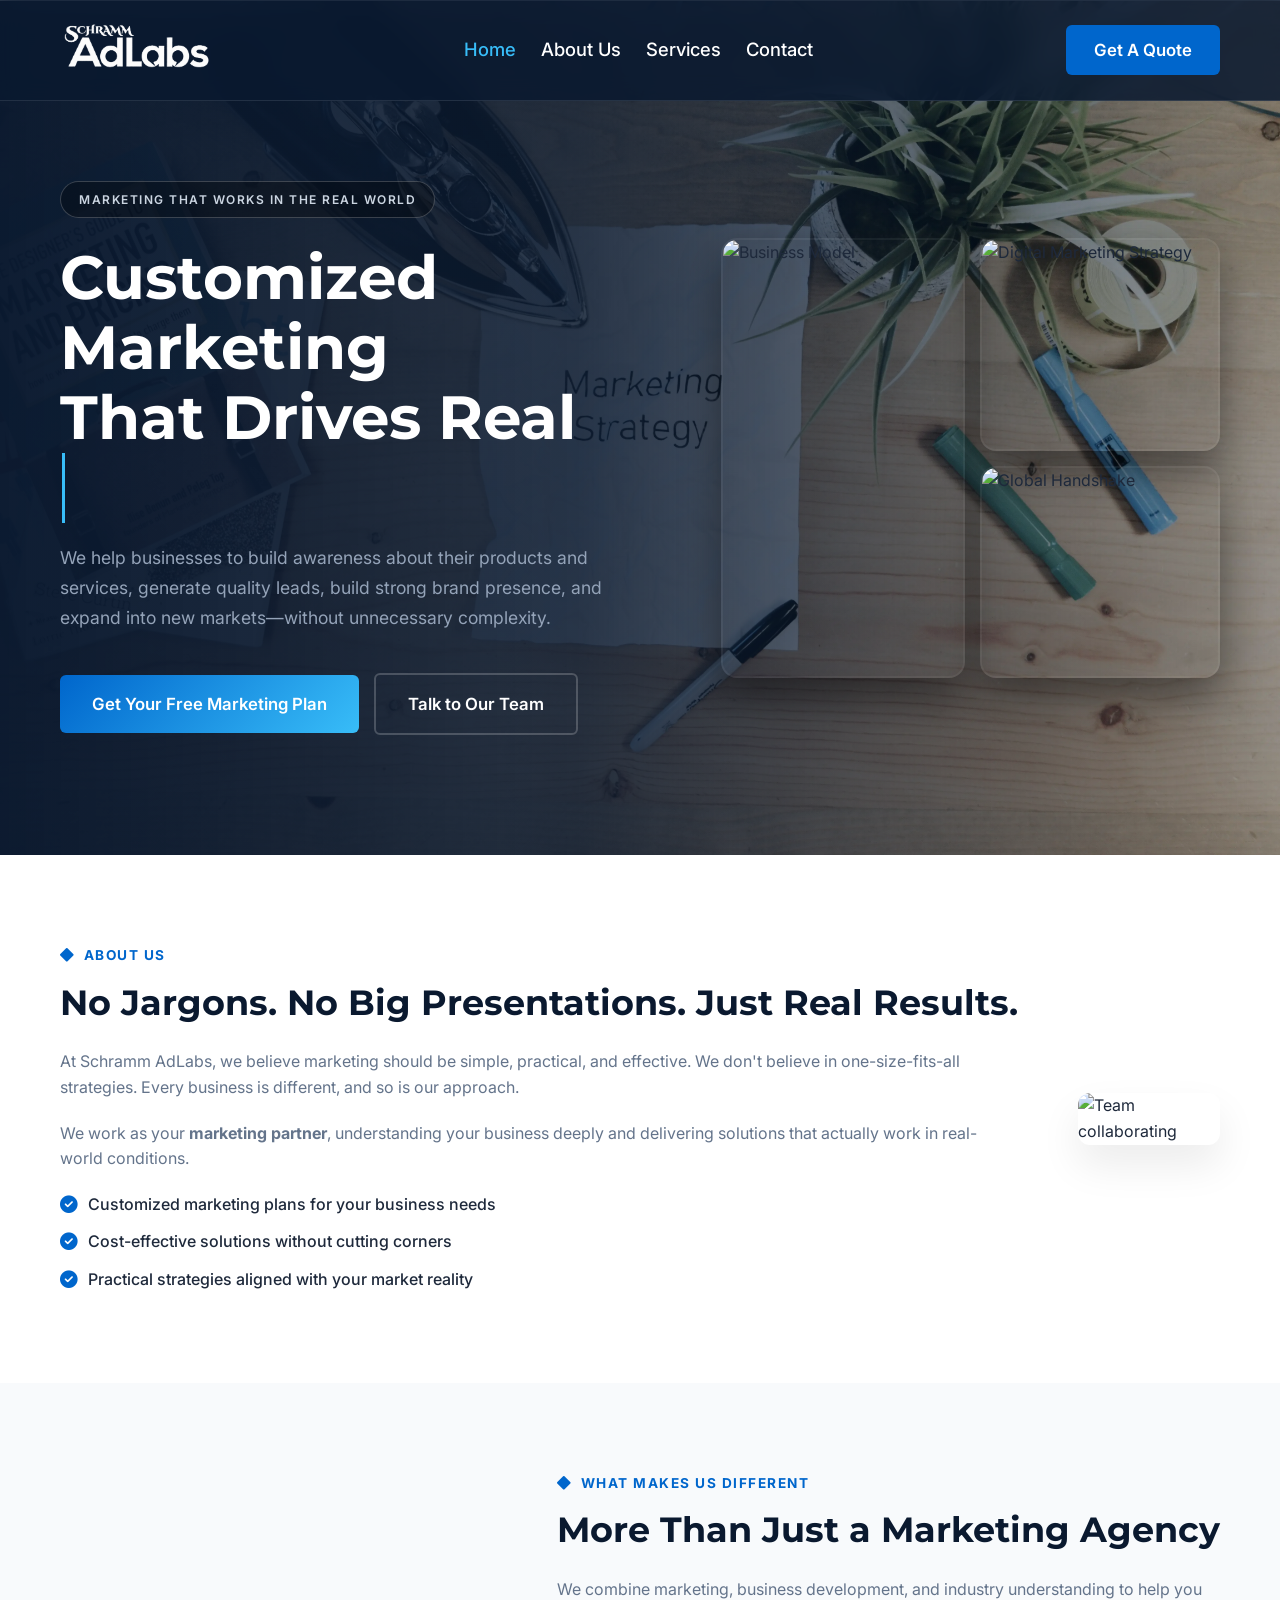
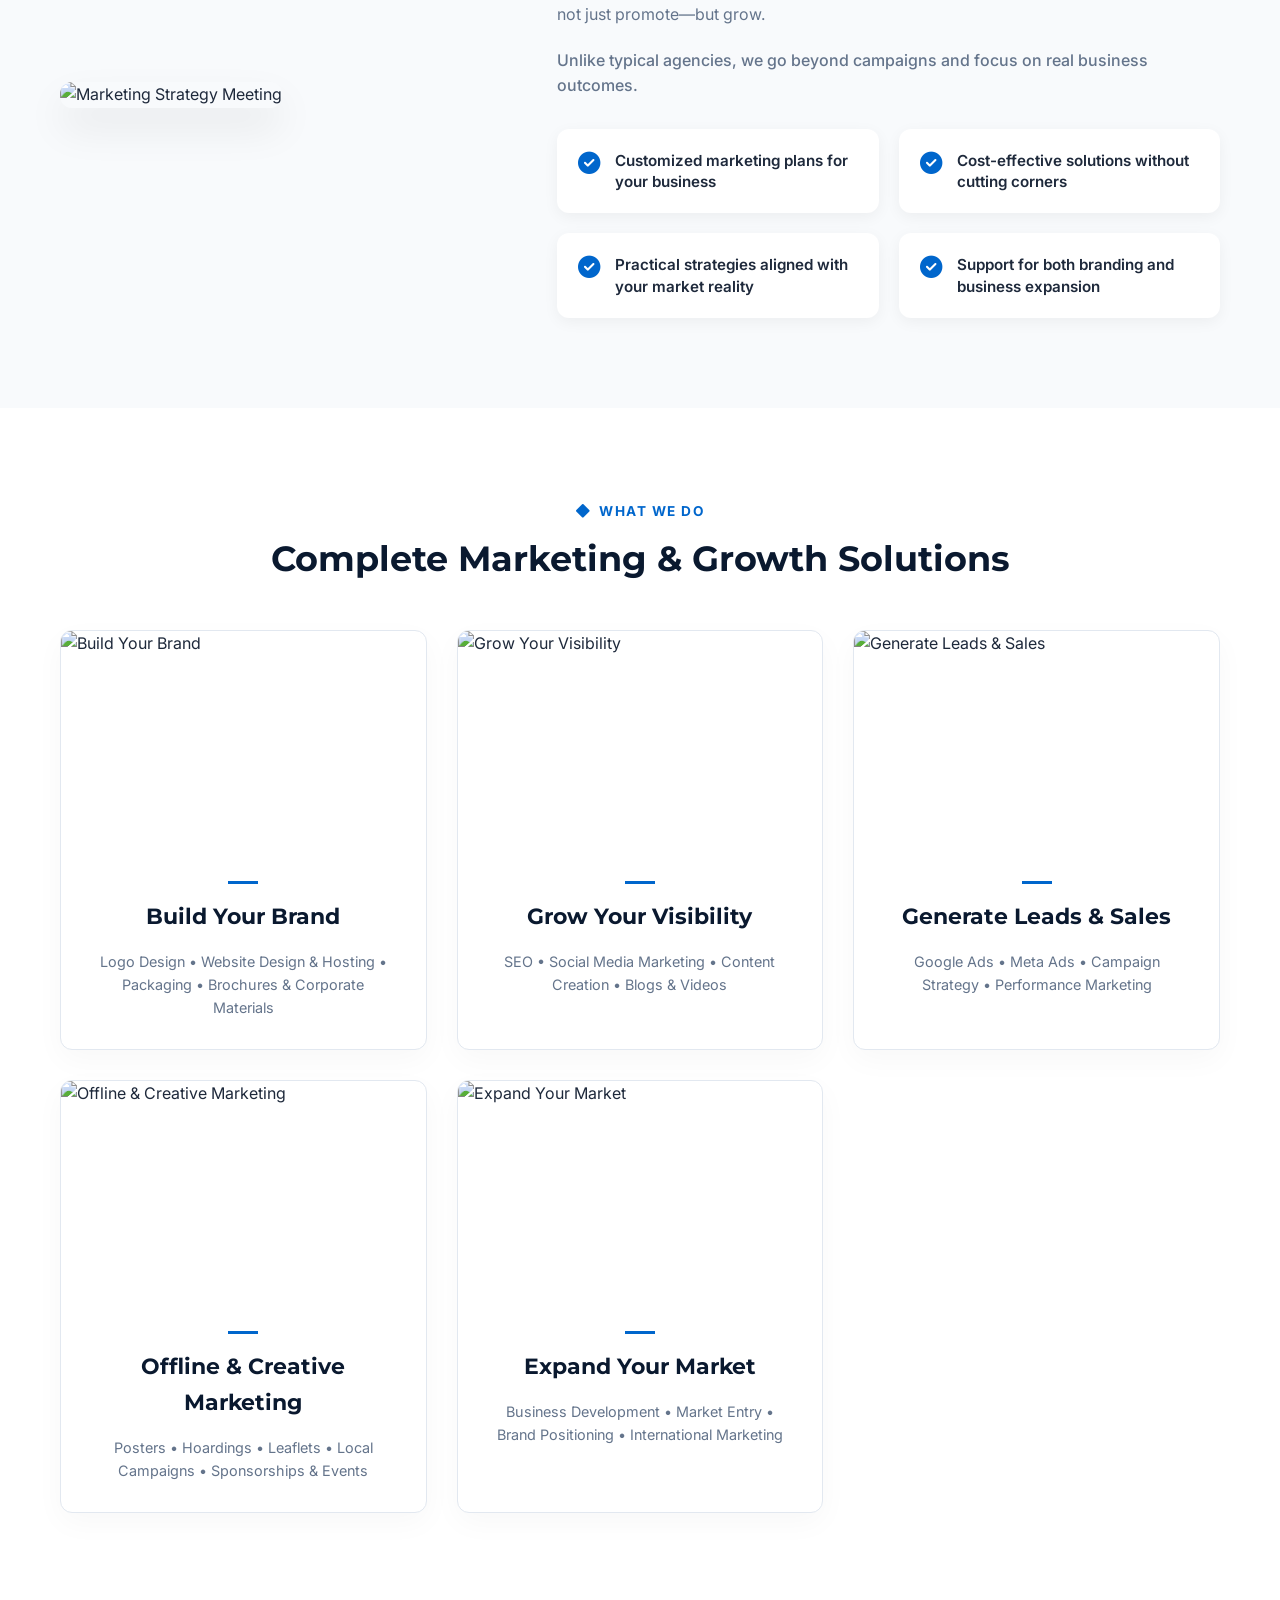
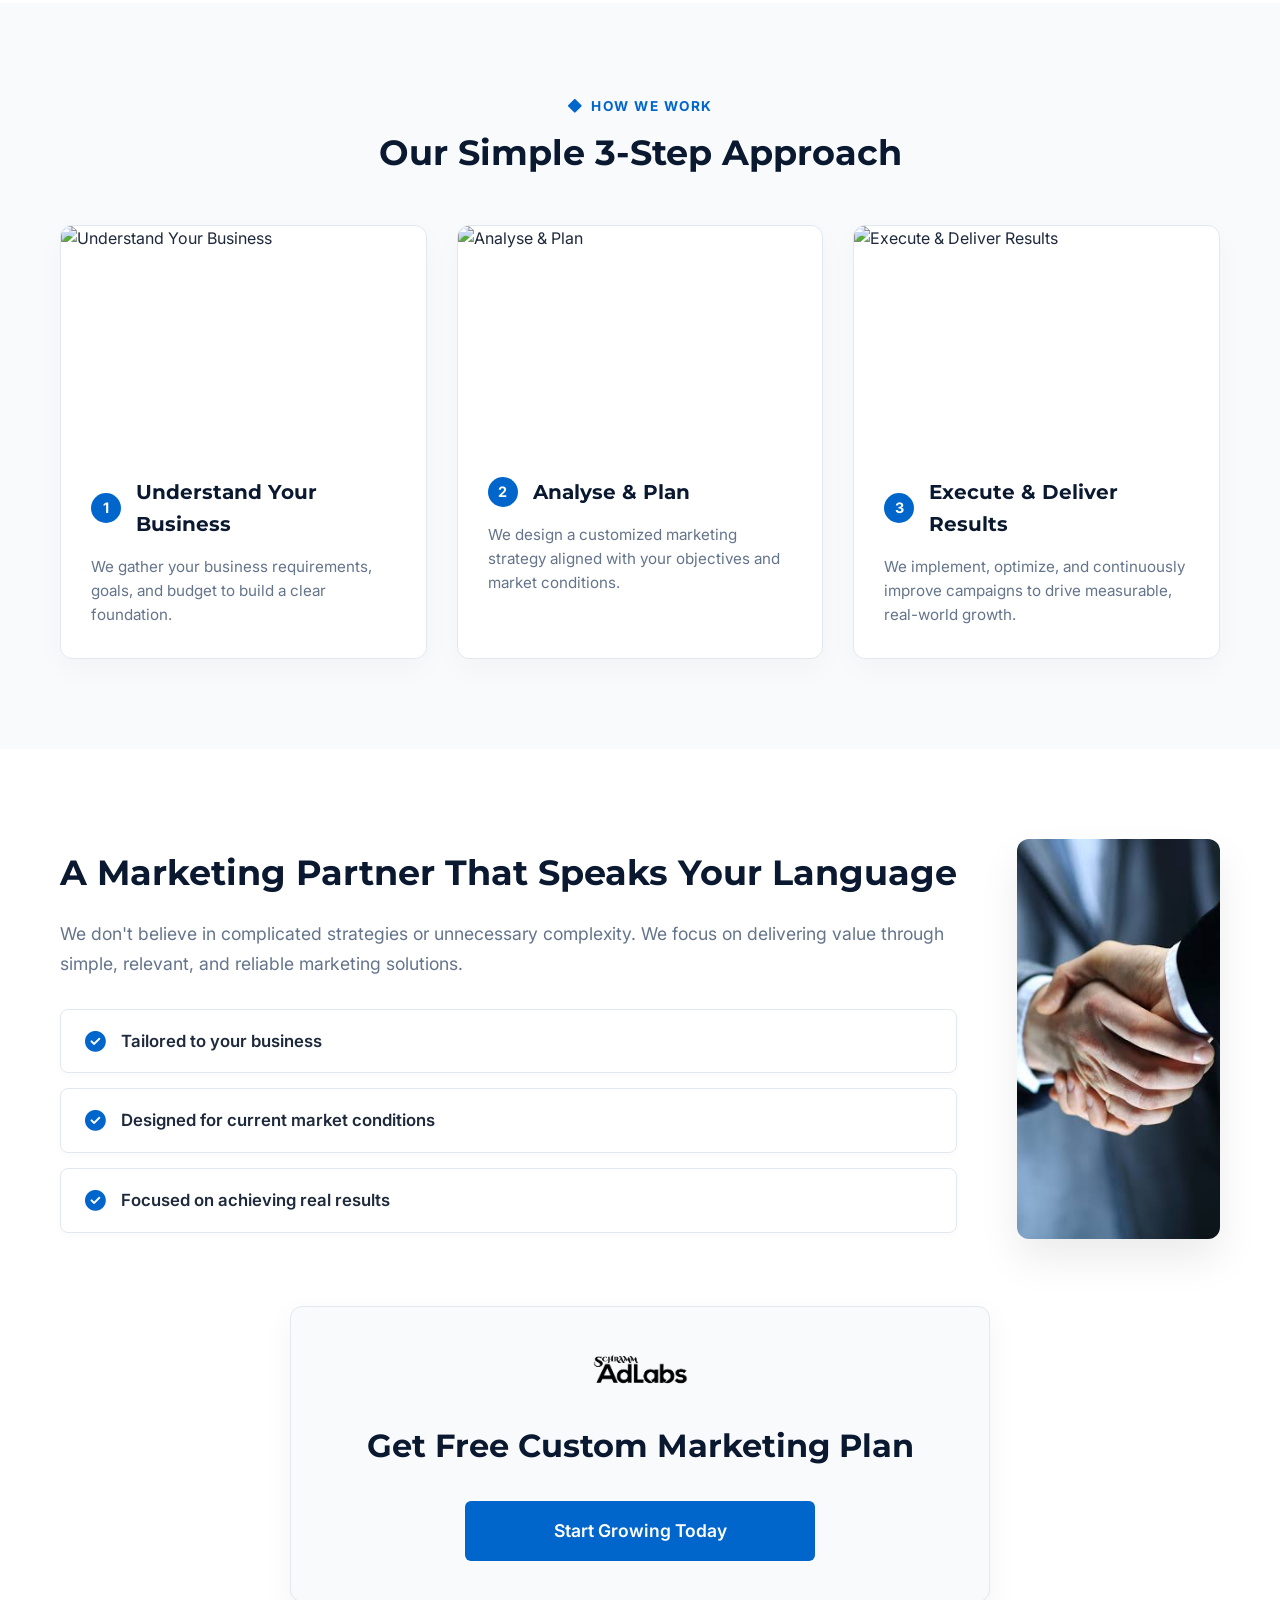
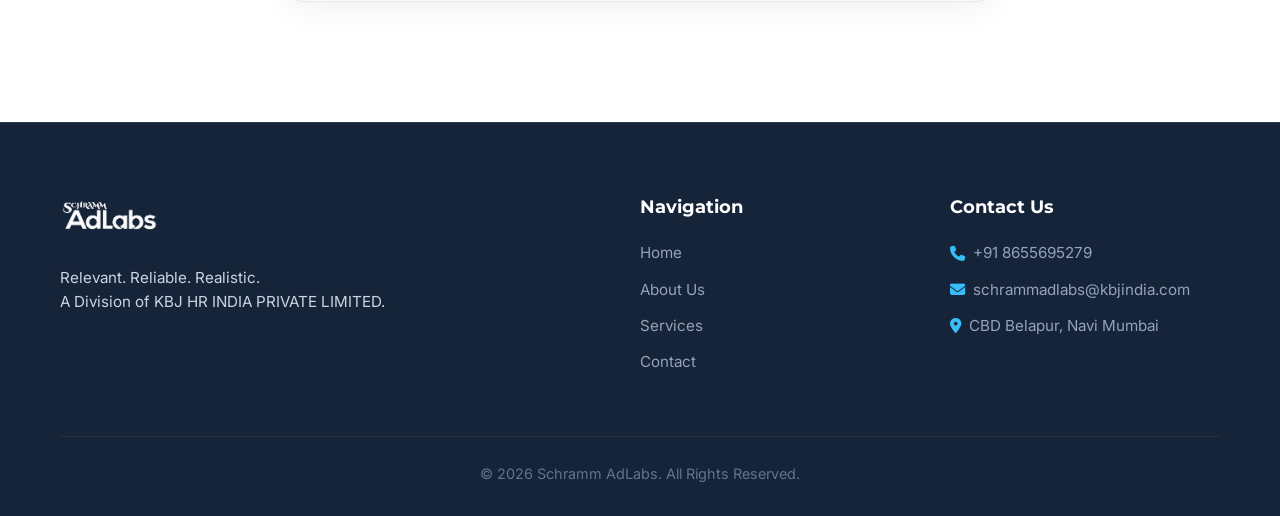
==== commit ef95e1f1: "Update index.html" ====
--- a/index.html
+++ b/index.html
@@ -71,33 +71,29 @@
             <div class="split-grid">
                 <div>
                     <div class="section-label">
-                        <i class="fa-solid fa-diamond"></i> About Us[cite: 29]
-                    </div>
-                    <h2 class="single-line-title">No Jargons. No Big Presentations. Just Real Results.[cite: 29]</h2>
+                        <i class="fa-solid fa-diamond"></i> About Us
+                    </div>
+                    <h2 class="single-line-title">No Jargons. No Big Presentations. Just Real Results.</h2>
                     <p class="text-light mb-20">
-                        At Schramm AdLabs, we believe marketing should be simple, practical, and effective. We don't believe in one-size-fits-all strategies. Every business is different, and so is our approach.[cite: 29]
-                    </p>
-                    <p class="text-light mb-30">
-                        We work as your <strong>marketing partner</strong>, understanding your business deeply and delivering solutions that actually work in real-world conditions.[cite: 29]
+                        At Schramm AdLabs, we believe marketing should be simple, practical, and effective. We don't believe in one-size-fits-all strategies. Every business is different, and so is our approach.
+                    </p>
+                    <p class="text-light mb-20">
+                        We work as your <strong>marketing partner</strong>, understanding your business deeply and delivering solutions that actually work in real-world conditions.
                     </p>
                     <ul class="feature-list mt-20">
                         <li>
-                            <i class="fa-solid fa-circle-check"></i> Customized marketing plans for your business needs[cite: 29]
+                            <i class="fa-solid fa-circle-check"></i> Customized marketing plans for your business needs
                         </li>
                         <li>
-                            <i class="fa-solid fa-circle-check"></i> Cost-effective solutions without cutting corners[cite: 29]
+                            <i class="fa-solid fa-circle-check"></i> Cost-effective solutions without cutting corners
                         </li>
                         <li>
-                            <i class="fa-solid fa-circle-check"></i> Practical strategies aligned with your market reality[cite: 29]
-                        </li>
-                        <li>
-                            <i class="fa-solid fa-circle-check"></i> Support for both branding and business expansion[cite: 29]
+                            <i class="fa-solid fa-circle-check"></i> Practical strategies aligned with your market reality
                         </li>
                     </ul>
                 </div>
-                <div style="display: flex; flex-direction: column; gap: 20px;">
-                    <img src="https://images.unsplash.com/photo-1600880292203-757bb62b4baf?ixlib=rb-1.2.1&auto=format&fit=crop&w=800&q=80" alt="Team collaborating on marketing" style="width: 100%; border-radius: 12px; box-shadow: 0 20px 40px rgba(0,0,0,0.08);">
-                    <img src="https://images.unsplash.com/photo-1522071820081-009f0129c71c?ixlib=rb-1.2.1&auto=format&fit=crop&w=800&q=80" alt="Team meeting" style="width: 100%; border-radius: 12px; box-shadow: 0 20px 40px rgba(0,0,0,0.08);">
+                <div class="image-stack">
+                    <img src="https://images.unsplash.com/photo-1600880292203-757bb62b4baf?ixlib=rb-1.2.1&auto=format&fit=crop&w=800&q=80" alt="Team collaborating">
                 </div>
             </div>
         </div>
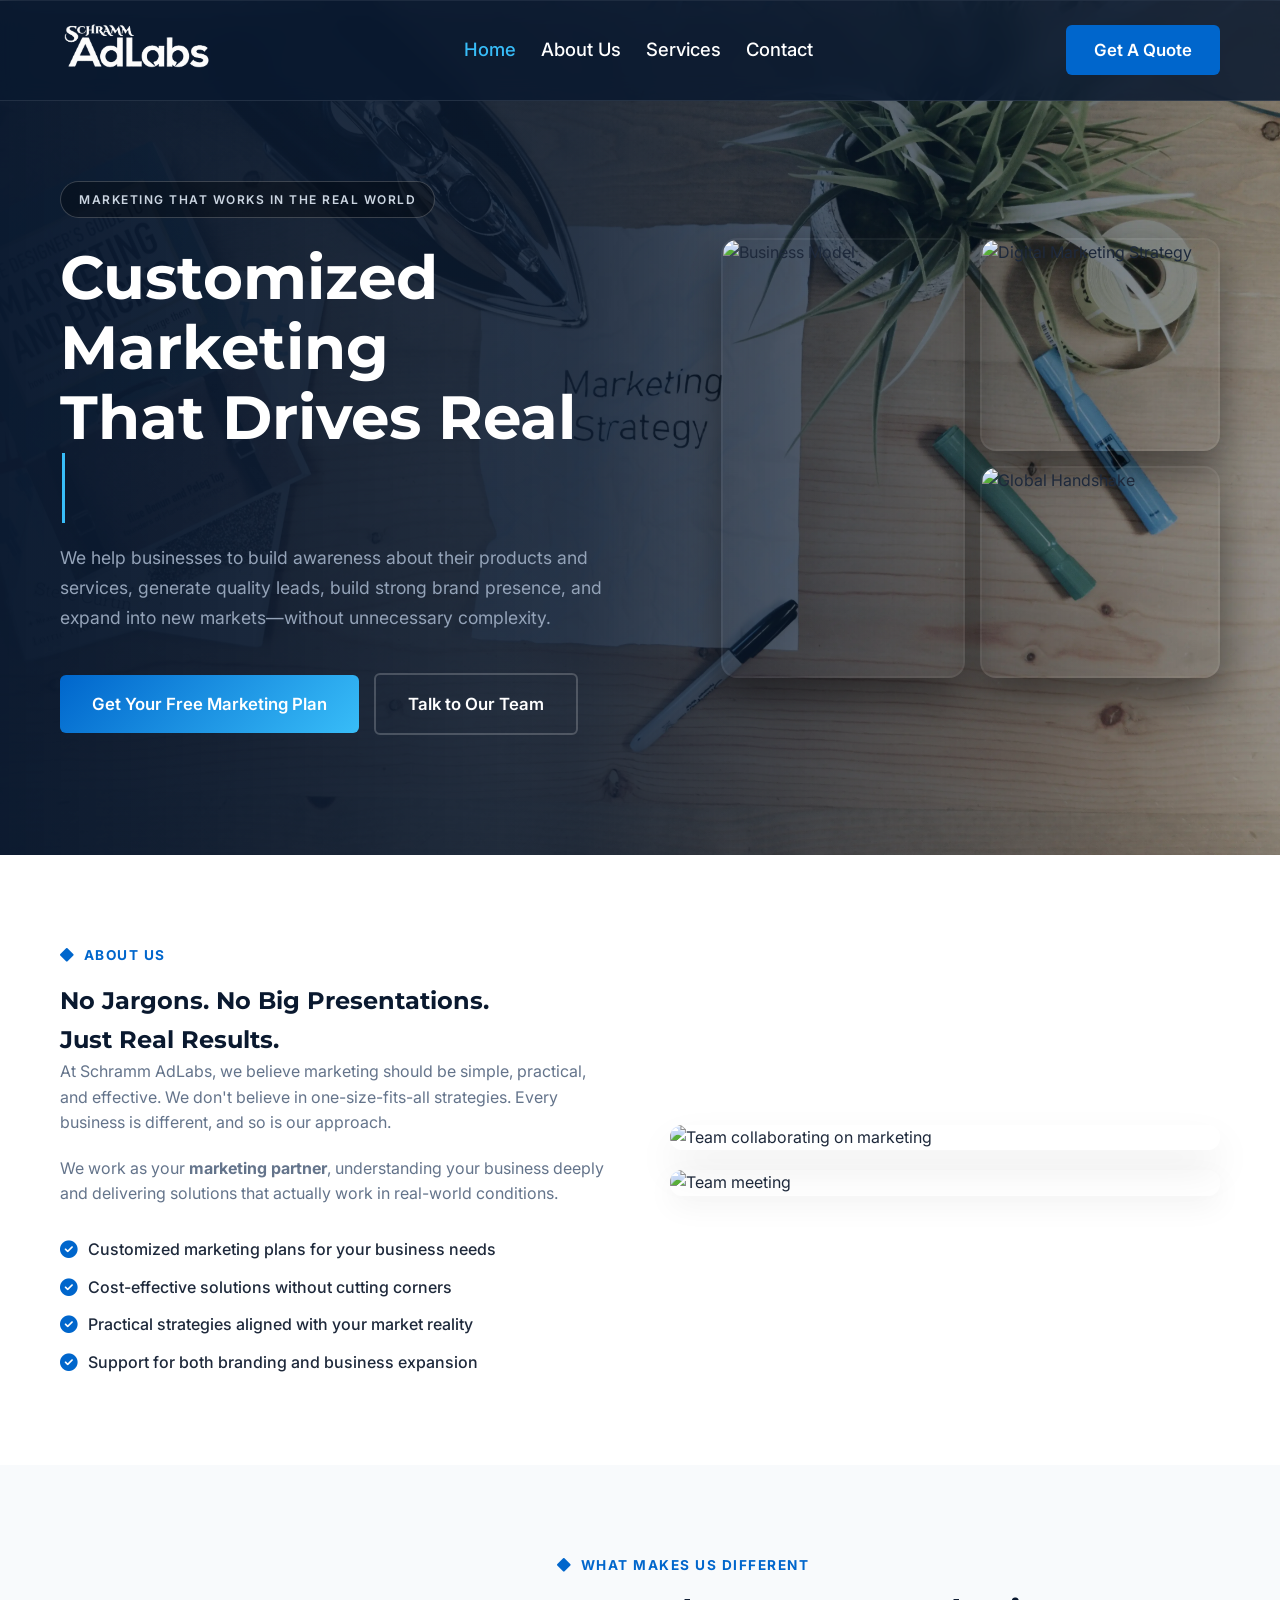
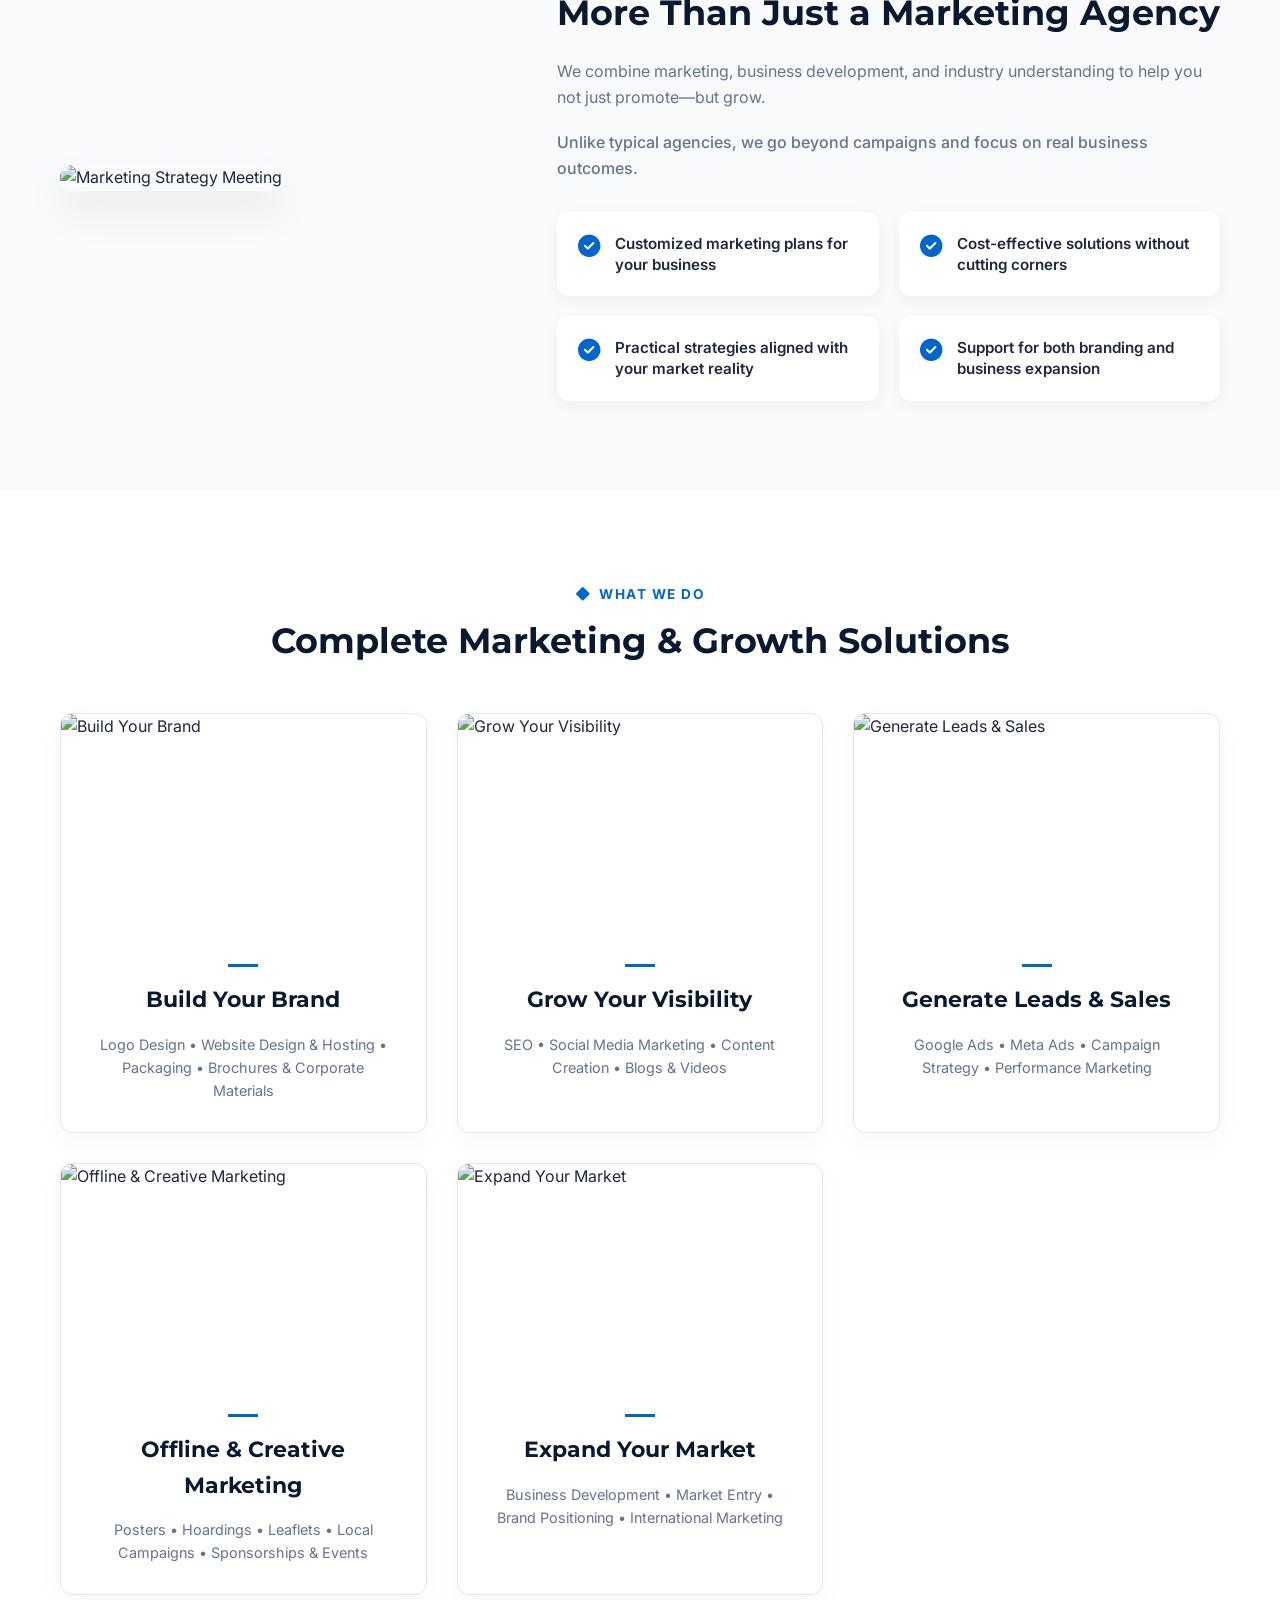
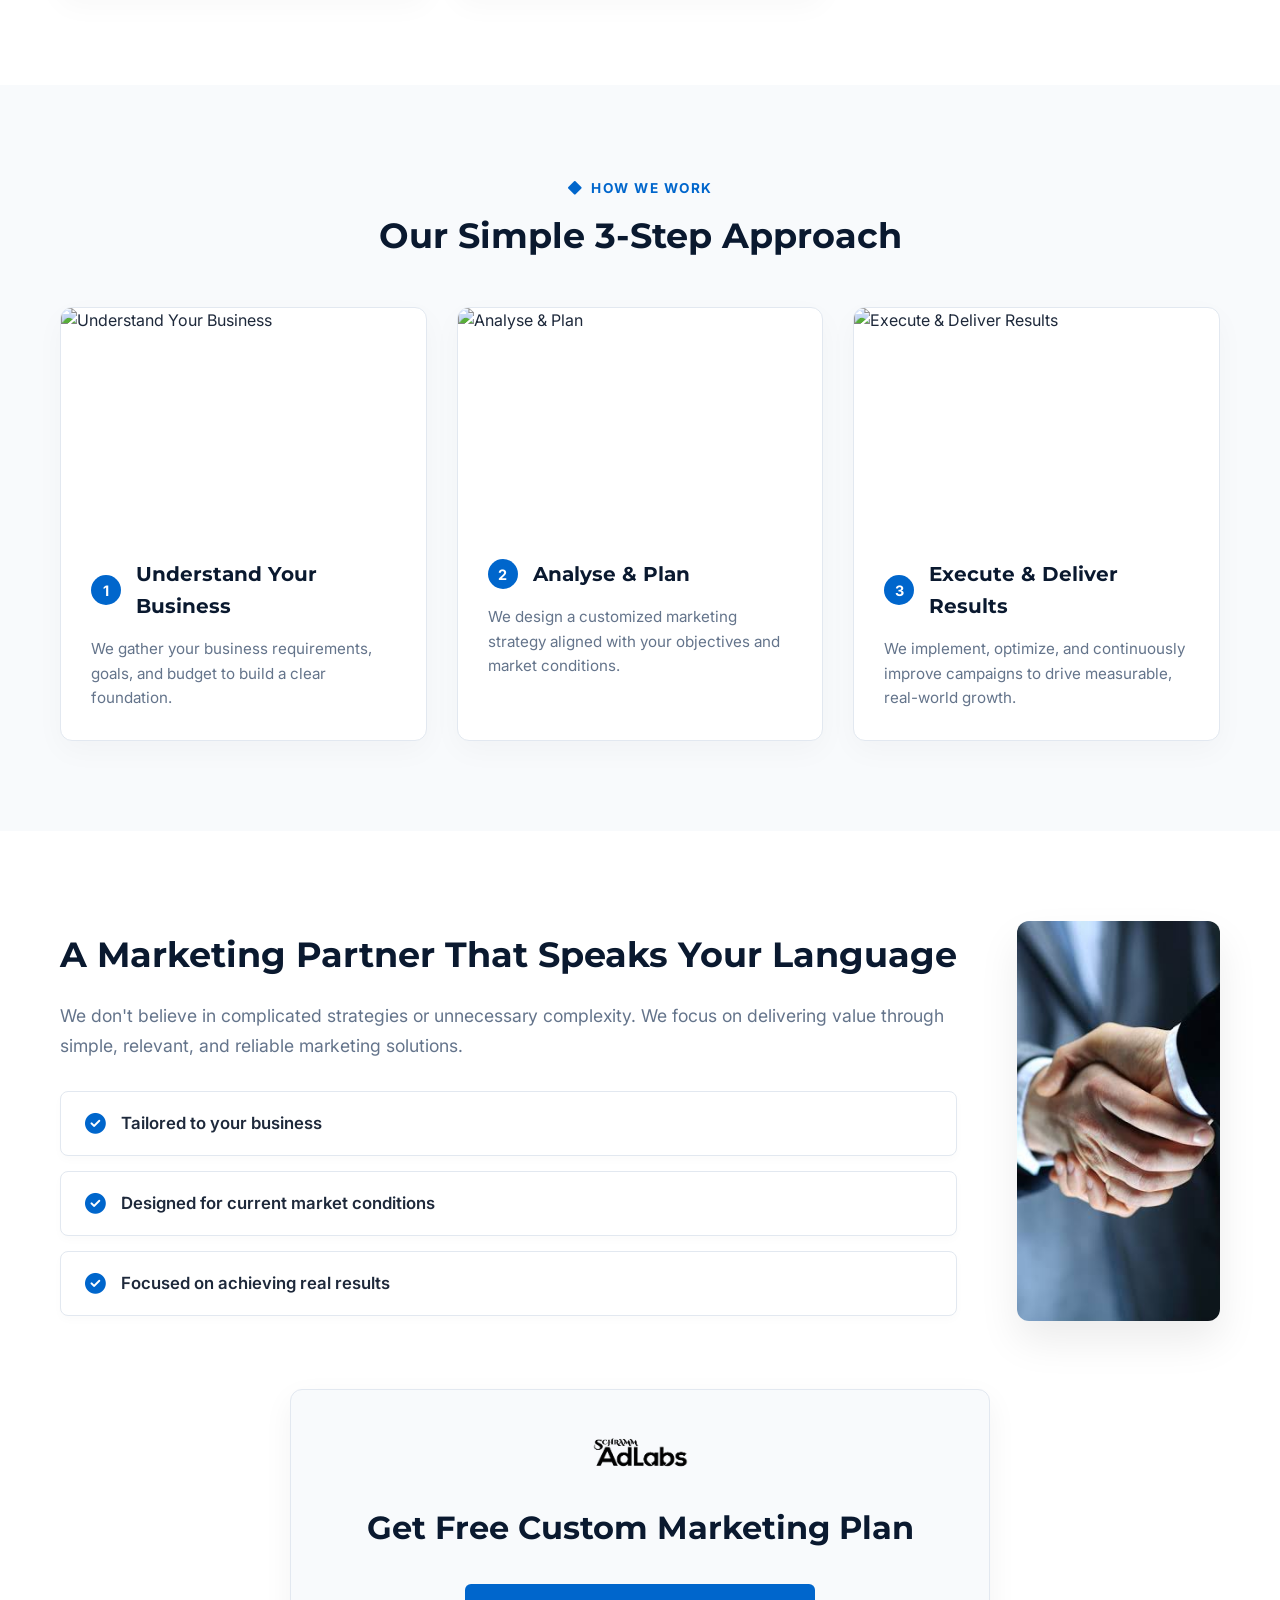
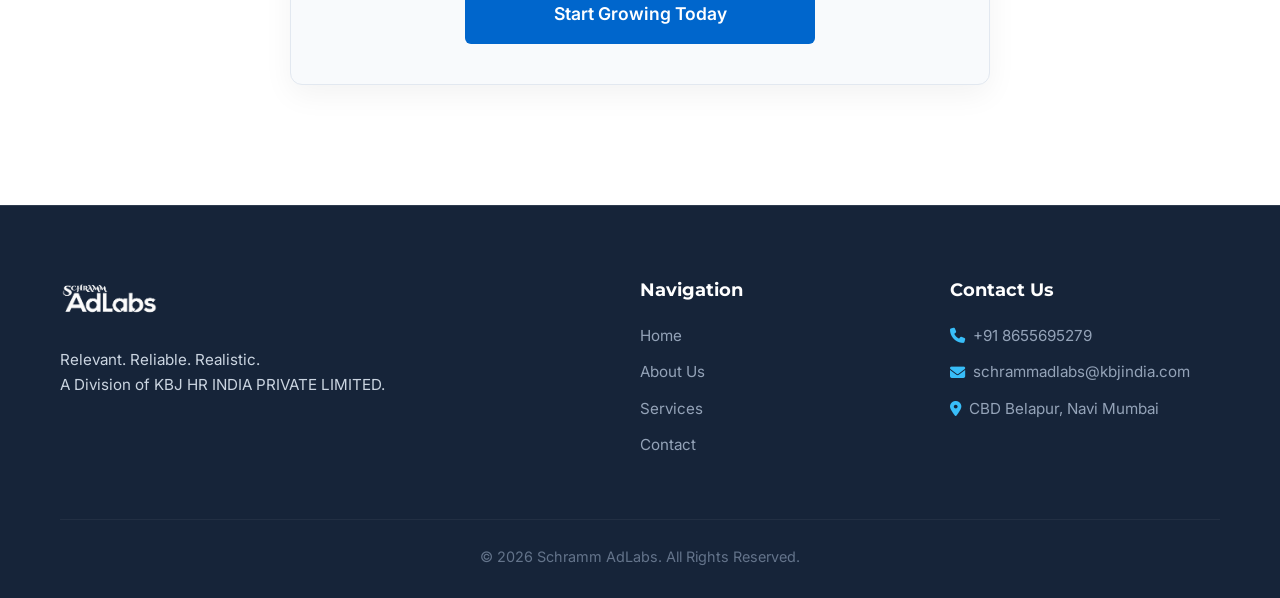
==== commit 80f28c3a: "Update index.html" ====
--- a/index.html
+++ b/index.html
@@ -65,7 +65,7 @@
         </div>
     </section>
 
-    <!-- ABOUT US SECTION -->
+   <!-- ABOUT US SECTION -->
     <section class="content-section bg-white">
         <div class="container reveal">
             <div class="split-grid">
@@ -73,14 +73,15 @@
                     <div class="section-label">
                         <i class="fa-solid fa-diamond"></i> About Us
                     </div>
-                    <h2 class="single-line-title">No Jargons. No Big Presentations. Just Real Results.</h2>
+                    <!-- Heading restricted to two lines as per request -->
+                    <h2 class="two-line-title">No Jargons. No Big Presentations.<br>Just Real Results.</h2>
                     <p class="text-light mb-20">
                         At Schramm AdLabs, we believe marketing should be simple, practical, and effective. We don't believe in one-size-fits-all strategies. Every business is different, and so is our approach.
                     </p>
-                    <p class="text-light mb-20">
+                    <p class="text-light mb-30">
                         We work as your <strong>marketing partner</strong>, understanding your business deeply and delivering solutions that actually work in real-world conditions.
                     </p>
-                    <ul class="feature-list mt-20">
+                    <ul class="feature-list">
                         <li>
                             <i class="fa-solid fa-circle-check"></i> Customized marketing plans for your business needs
                         </li>
@@ -90,10 +91,15 @@
                         <li>
                             <i class="fa-solid fa-circle-check"></i> Practical strategies aligned with your market reality
                         </li>
+                        <li>
+                            <i class="fa-solid fa-circle-check"></i> Support for both branding and business expansion
+                        </li>
                     </ul>
                 </div>
-                <div class="image-stack">
-                    <img src="https://images.unsplash.com/photo-1600880292203-757bb62b4baf?ixlib=rb-1.2.1&auto=format&fit=crop&w=800&q=80" alt="Team collaborating">
+                <!-- Stacked Image Layout matching ss02.jpg -->
+                <div style="display: flex; flex-direction: column; gap: 20px;">
+                    <img src="https://images.unsplash.com/photo-1600880292203-757bb62b4baf?ixlib=rb-1.2.1&auto=format&fit=crop&w=800&q=80" alt="Team collaborating on marketing" style="width: 100%; border-radius: 12px; box-shadow: 0 20px 40px rgba(0,0,0,0.08);">
+                    <img src="https://images.unsplash.com/photo-1522071820081-009f0129c71c?ixlib=rb-1.2.1&auto=format&fit=crop&w=800&q=80" alt="Team meeting" style="width: 100%; border-radius: 12px; box-shadow: 0 10px 30px rgba(0,0,0,0.05);">
                 </div>
             </div>
         </div>
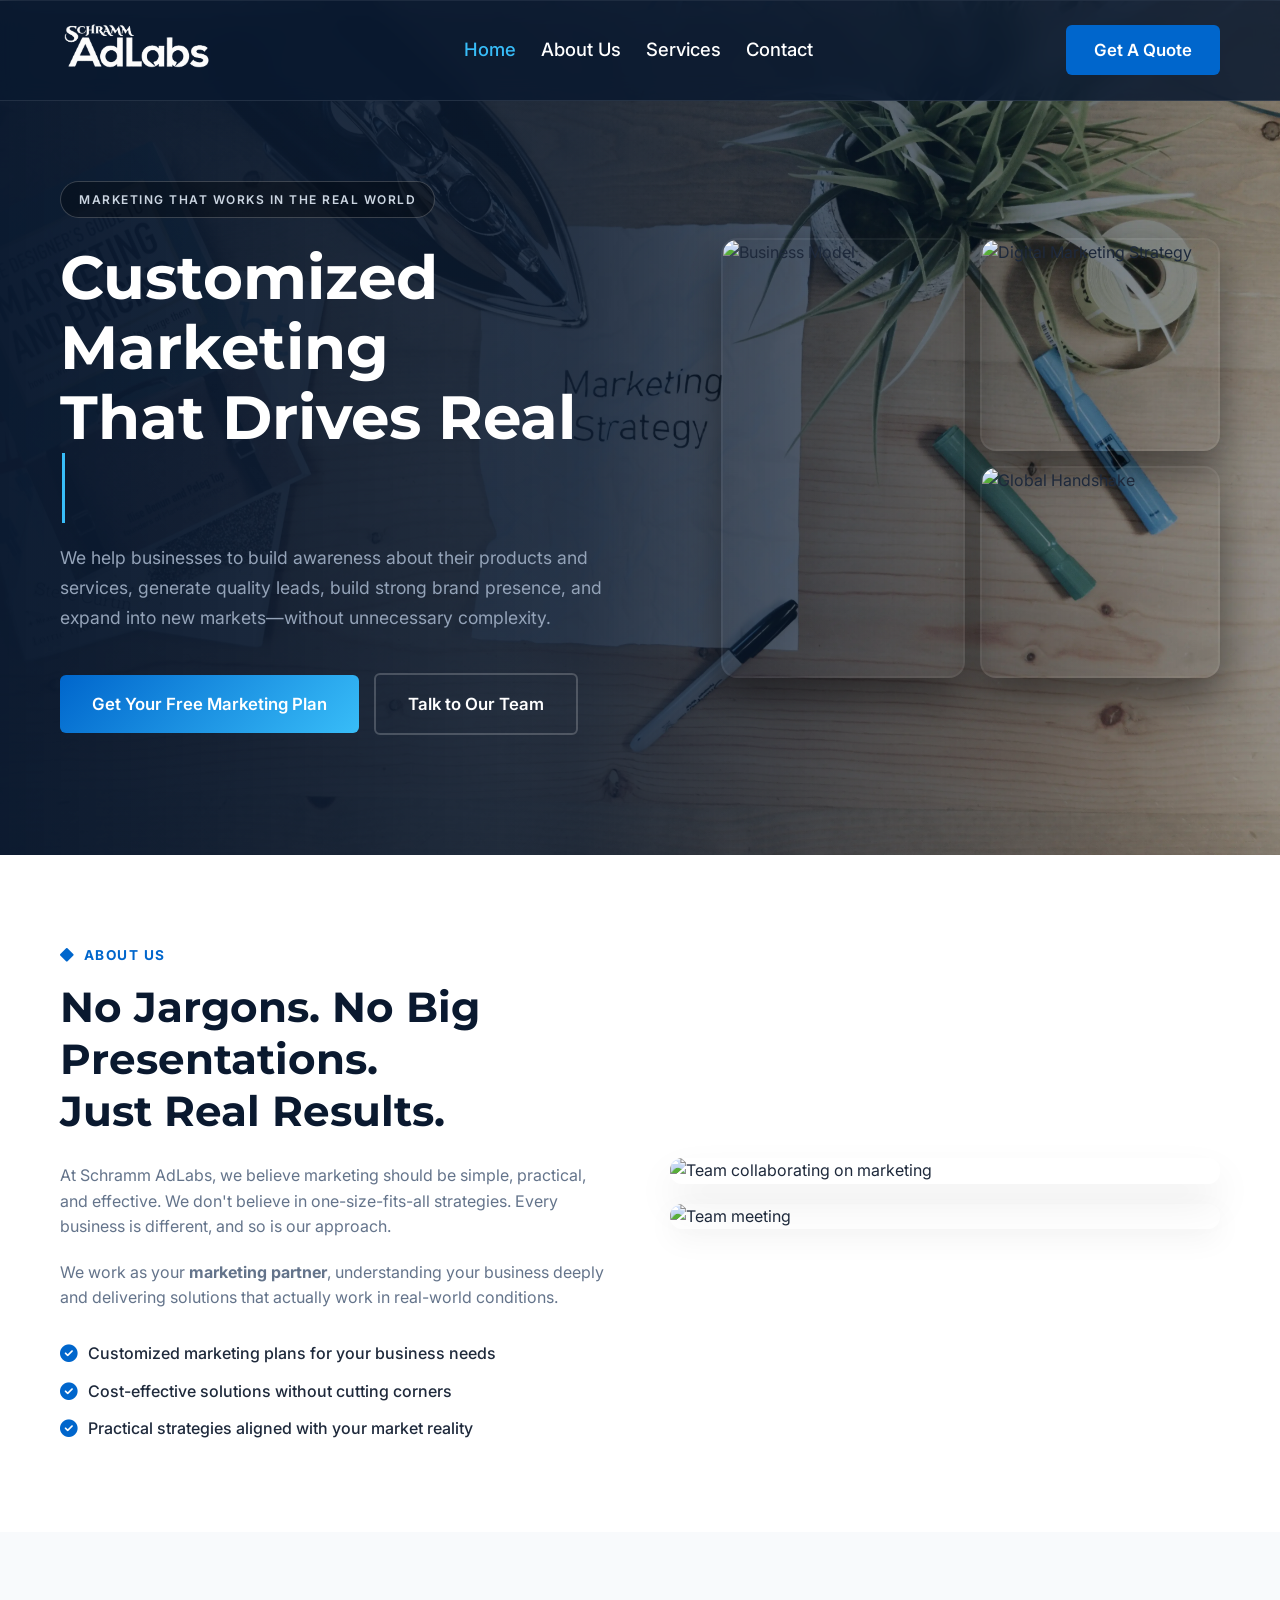
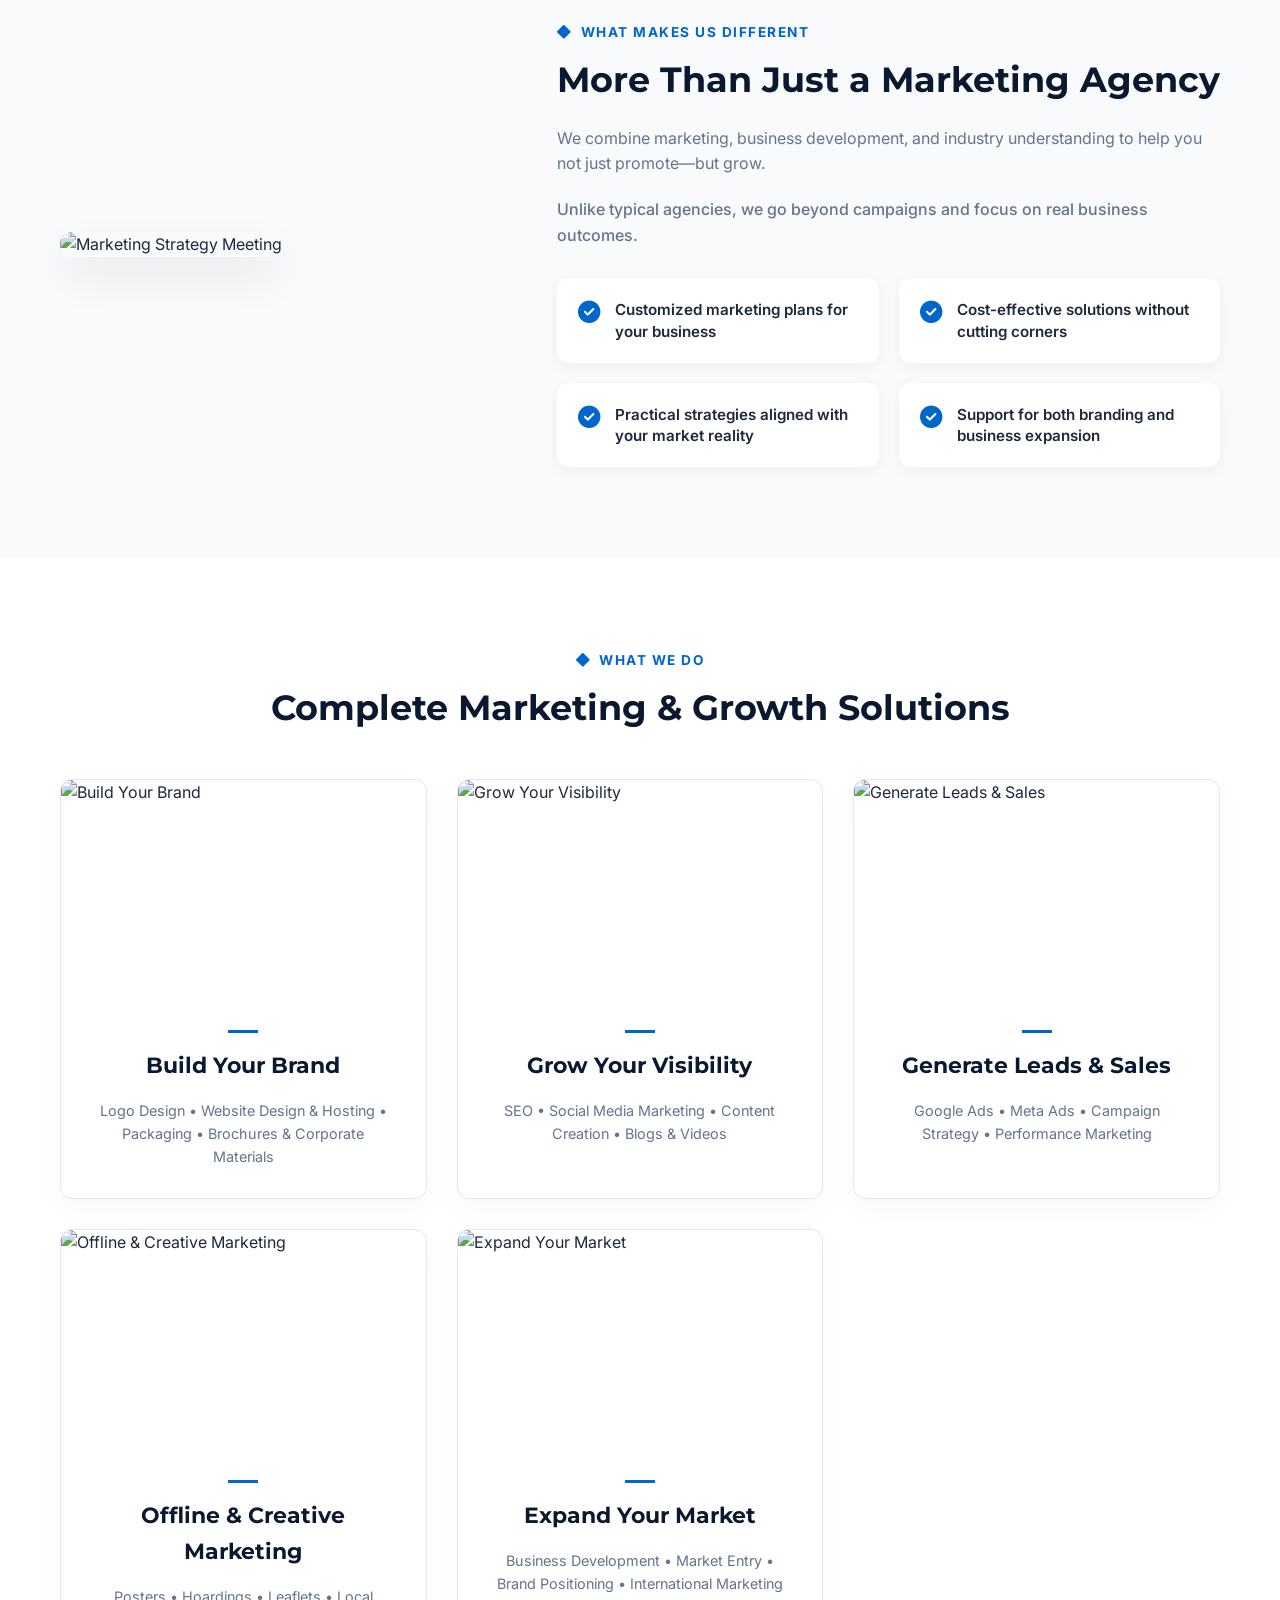
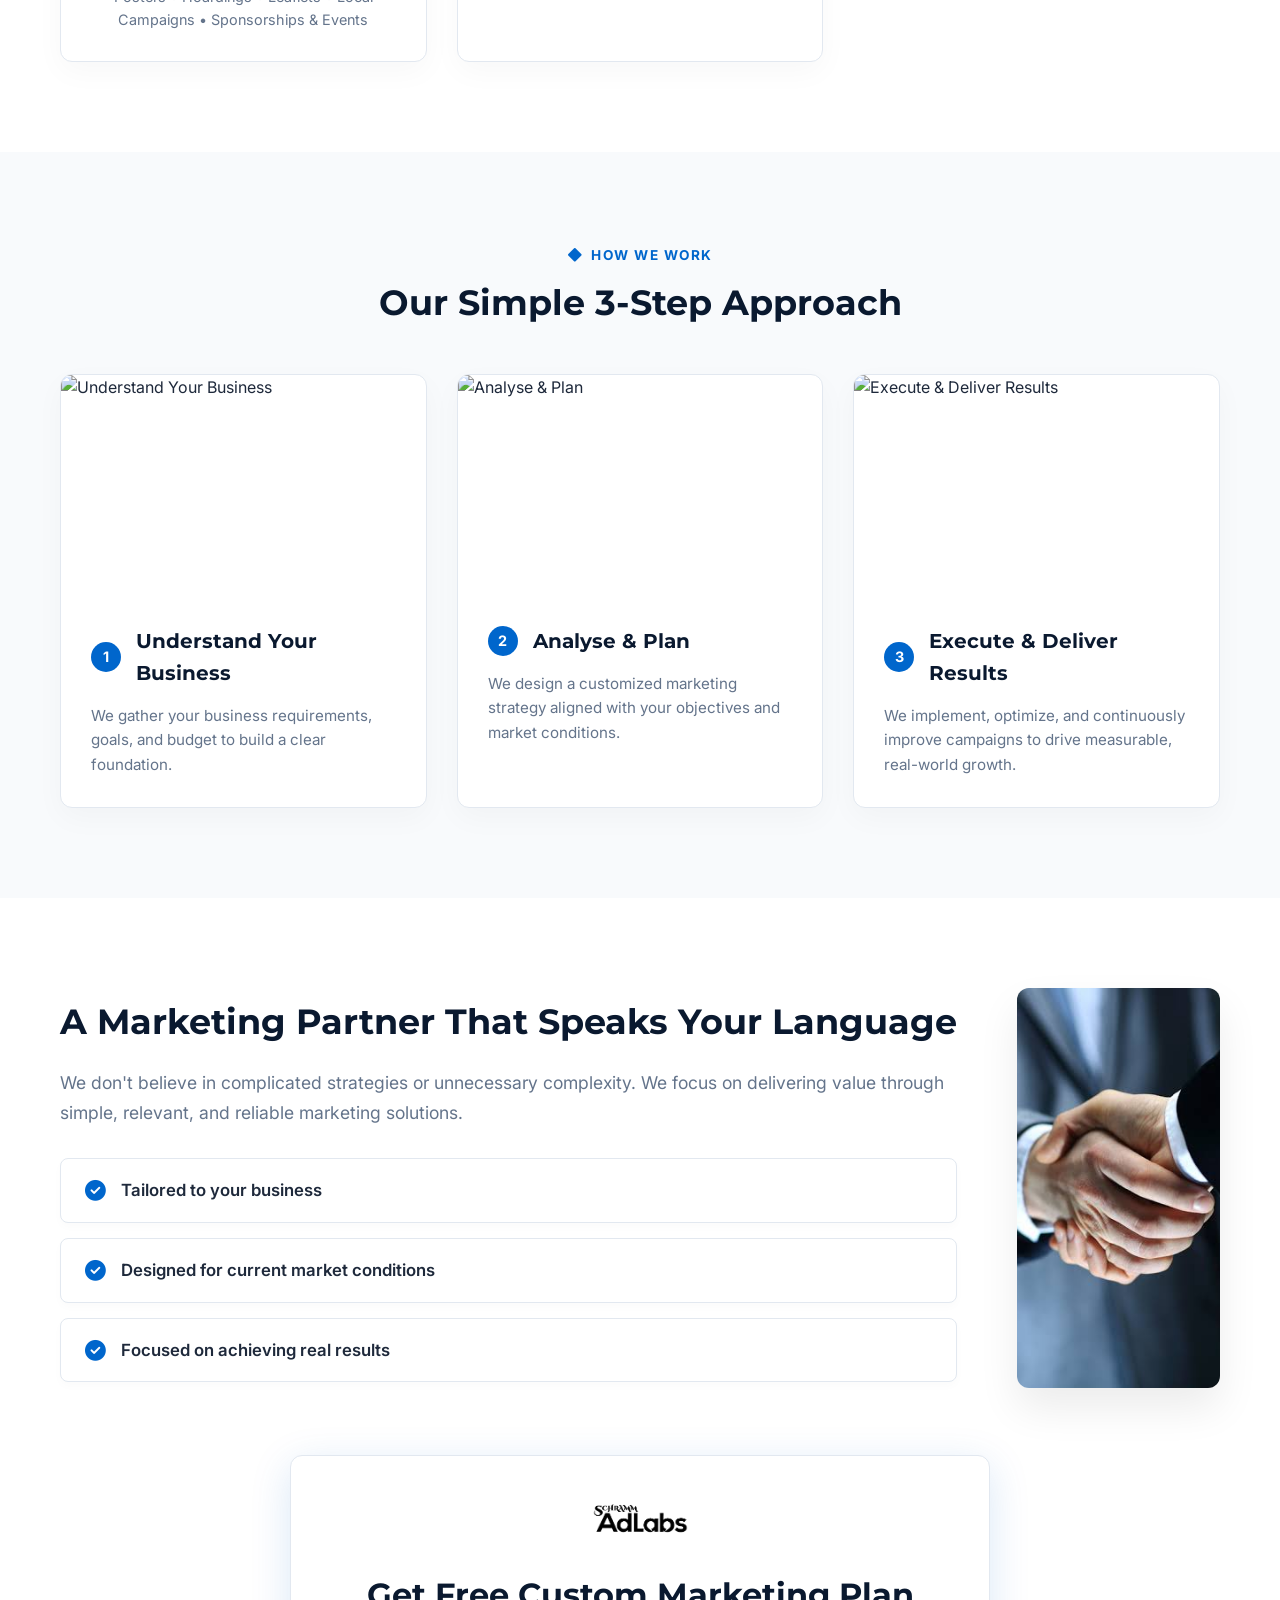
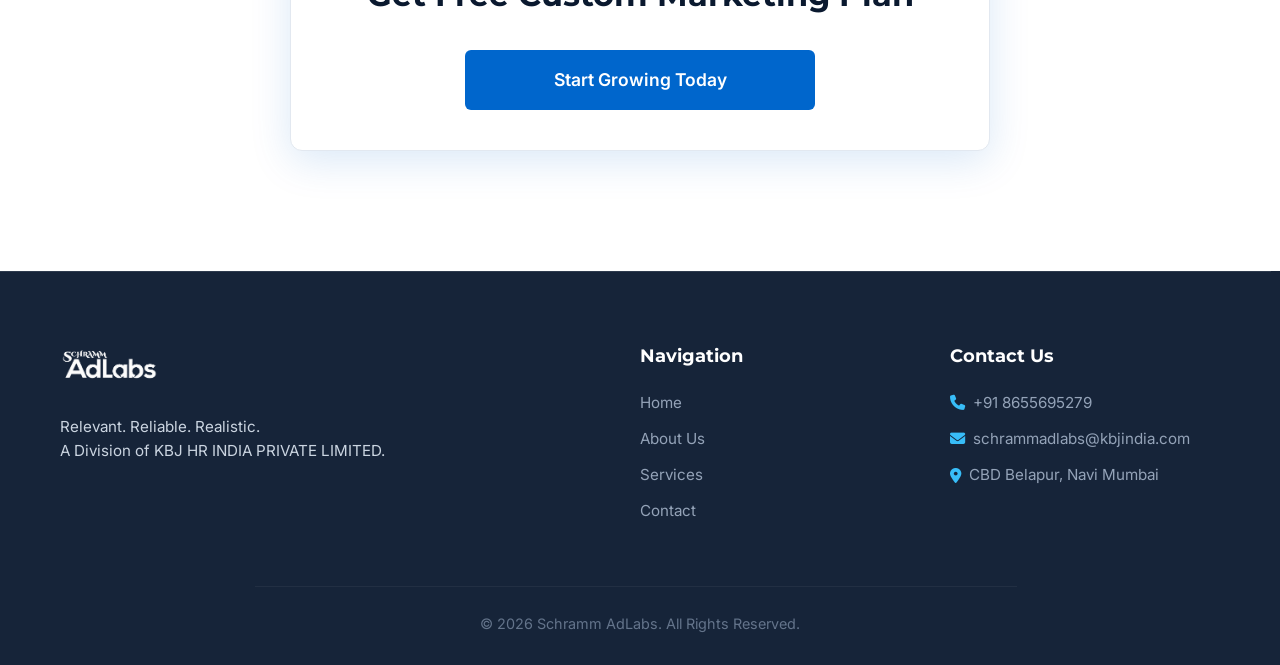
==== commit 58e37195: "Update index.html" ====
--- a/index.html
+++ b/index.html
@@ -33,7 +33,6 @@
         </div>
     </header>
 
-    <!-- HERO SECTION -->
     <section class="hero-banner-custom">
         <div class="container reveal hero-content-layer">
             <div class="hero-grid">
@@ -65,7 +64,6 @@
         </div>
     </section>
 
-   <!-- ABOUT US SECTION -->
     <section class="content-section bg-white">
         <div class="container reveal">
             <div class="split-grid">
@@ -73,7 +71,6 @@
                     <div class="section-label">
                         <i class="fa-solid fa-diamond"></i> About Us
                     </div>
-                    <!-- Heading restricted to two lines as per request -->
                     <h2 class="two-line-title">No Jargons. No Big Presentations.<br>Just Real Results.</h2>
                     <p class="text-light mb-20">
                         At Schramm AdLabs, we believe marketing should be simple, practical, and effective. We don't believe in one-size-fits-all strategies. Every business is different, and so is our approach.
@@ -81,7 +78,7 @@
                     <p class="text-light mb-30">
                         We work as your <strong>marketing partner</strong>, understanding your business deeply and delivering solutions that actually work in real-world conditions.
                     </p>
-                    <ul class="feature-list">
+                    <ul class="feature-list mt-20">
                         <li>
                             <i class="fa-solid fa-circle-check"></i> Customized marketing plans for your business needs
                         </li>
@@ -91,12 +88,8 @@
                         <li>
                             <i class="fa-solid fa-circle-check"></i> Practical strategies aligned with your market reality
                         </li>
-                        <li>
-                            <i class="fa-solid fa-circle-check"></i> Support for both branding and business expansion
-                        </li>
                     </ul>
                 </div>
-                <!-- Stacked Image Layout matching ss02.jpg -->
                 <div style="display: flex; flex-direction: column; gap: 20px;">
                     <img src="https://images.unsplash.com/photo-1600880292203-757bb62b4baf?ixlib=rb-1.2.1&auto=format&fit=crop&w=800&q=80" alt="Team collaborating on marketing" style="width: 100%; border-radius: 12px; box-shadow: 0 20px 40px rgba(0,0,0,0.08);">
                     <img src="https://images.unsplash.com/photo-1522071820081-009f0129c71c?ixlib=rb-1.2.1&auto=format&fit=crop&w=800&q=80" alt="Team meeting" style="width: 100%; border-radius: 12px; box-shadow: 0 10px 30px rgba(0,0,0,0.05);">
@@ -105,7 +98,6 @@
         </div>
     </section>
 
-    <!-- WHAT MAKES US DIFFERENT SECTION -->
     <section class="content-section bg-light">
         <div class="container reveal">
             <div class="split-grid align-center">
@@ -147,7 +139,6 @@
         </div>
     </section>
 
-    <!-- WHAT WE DO SECTION -->
     <section class="content-section bg-white">
         <div class="container">
             <div class="section-header reveal">
@@ -201,7 +192,6 @@
         </div>
     </section>
 
-    <!-- HOW WE WORK SECTION -->
     <section class="content-section bg-light">
         <div class="container">
             <div class="section-header reveal">
@@ -251,7 +241,6 @@
         </div>
     </section>
 
-    <!-- MARKETING PARTNER CTA SECTION -->
     <section class="content-section bg-white" style="padding-bottom: 120px;" id="lead-form">
         <div class="container reveal">
             <div class="split-grid align-center">
@@ -279,7 +268,7 @@
             </div>
 
             <!-- Standalone CTA Card -->
-            <div style="max-width: 700px; margin: 60px auto 0 auto; background: var(--light-bg); padding: 40px; border-radius: 12px; box-shadow: 0 10px 30px rgba(0,0,0,0.05); border: 1px solid var(--border-color); text-align: center;">
+            <div style="position: relative; z-index: 5; max-width: 700px; margin: 60px auto 0 auto; background: var(--white); padding: 40px; border-radius: 12px; box-shadow: 0 10px 40px rgba(0,102,204,0.15); border: 1px solid var(--border-color); text-align: center;">
                 <img src="Schramm_AdLabs_transparent.webp" alt="Schramm AdLabs" style="height: 45px; margin-bottom: 20px; filter: invert(1) brightness(0.1);">
                 <h3 style="font-size: 2rem; margin-bottom: 30px; color: var(--dark-navy);">Get Free Custom Marketing Plan</h3>
                 <a href="contact.html" class="btn-primary" style="padding: 16px 40px; font-size: 1.1rem; width: 100%; max-width: 350px; justify-content: center;">Start Growing Today</a>
--- a/style.css
+++ b/style.css
@@ -34,13 +34,21 @@
 .mb-30 { margin-bottom: 30px; }
 .max-w-800 { max-width: 800px; margin: 0 auto; font-size: 1.15rem; }
 
-/* Single Line Title formatting */
+/* Title formatting */
 .single-line-title {
     font-size: 2.2rem;
     line-height: 1.2;
     margin-bottom: 25px;
     white-space: nowrap; 
 }
+
+.two-line-title {
+    font-size: 2.6rem;
+    line-height: 1.25;
+    margin-bottom: 25px;
+    white-space: normal; 
+}
+
 .center-title {
     text-align: center;
 }
@@ -224,7 +232,10 @@
 
 @media (max-width: 992px) {
     .single-line-title {
-        white-space: normal; /* Allow wrap on tablets/mobile to avoid overflow */
+        white-space: normal; 
+        font-size: 2.2rem;
+    }
+    .two-line-title {
         font-size: 2.2rem;
     }
     .split-grid { gap: 40px; }
@@ -247,6 +258,7 @@
 
     .hero-banner-custom h1 { font-size: 2.5rem; }
     .single-line-title { font-size: 2rem; }
+    .two-line-title { font-size: 2rem; }
     .max-w-800 { font-size: 1rem; }
 
     .nav-wrapper { height: 80px !important; }
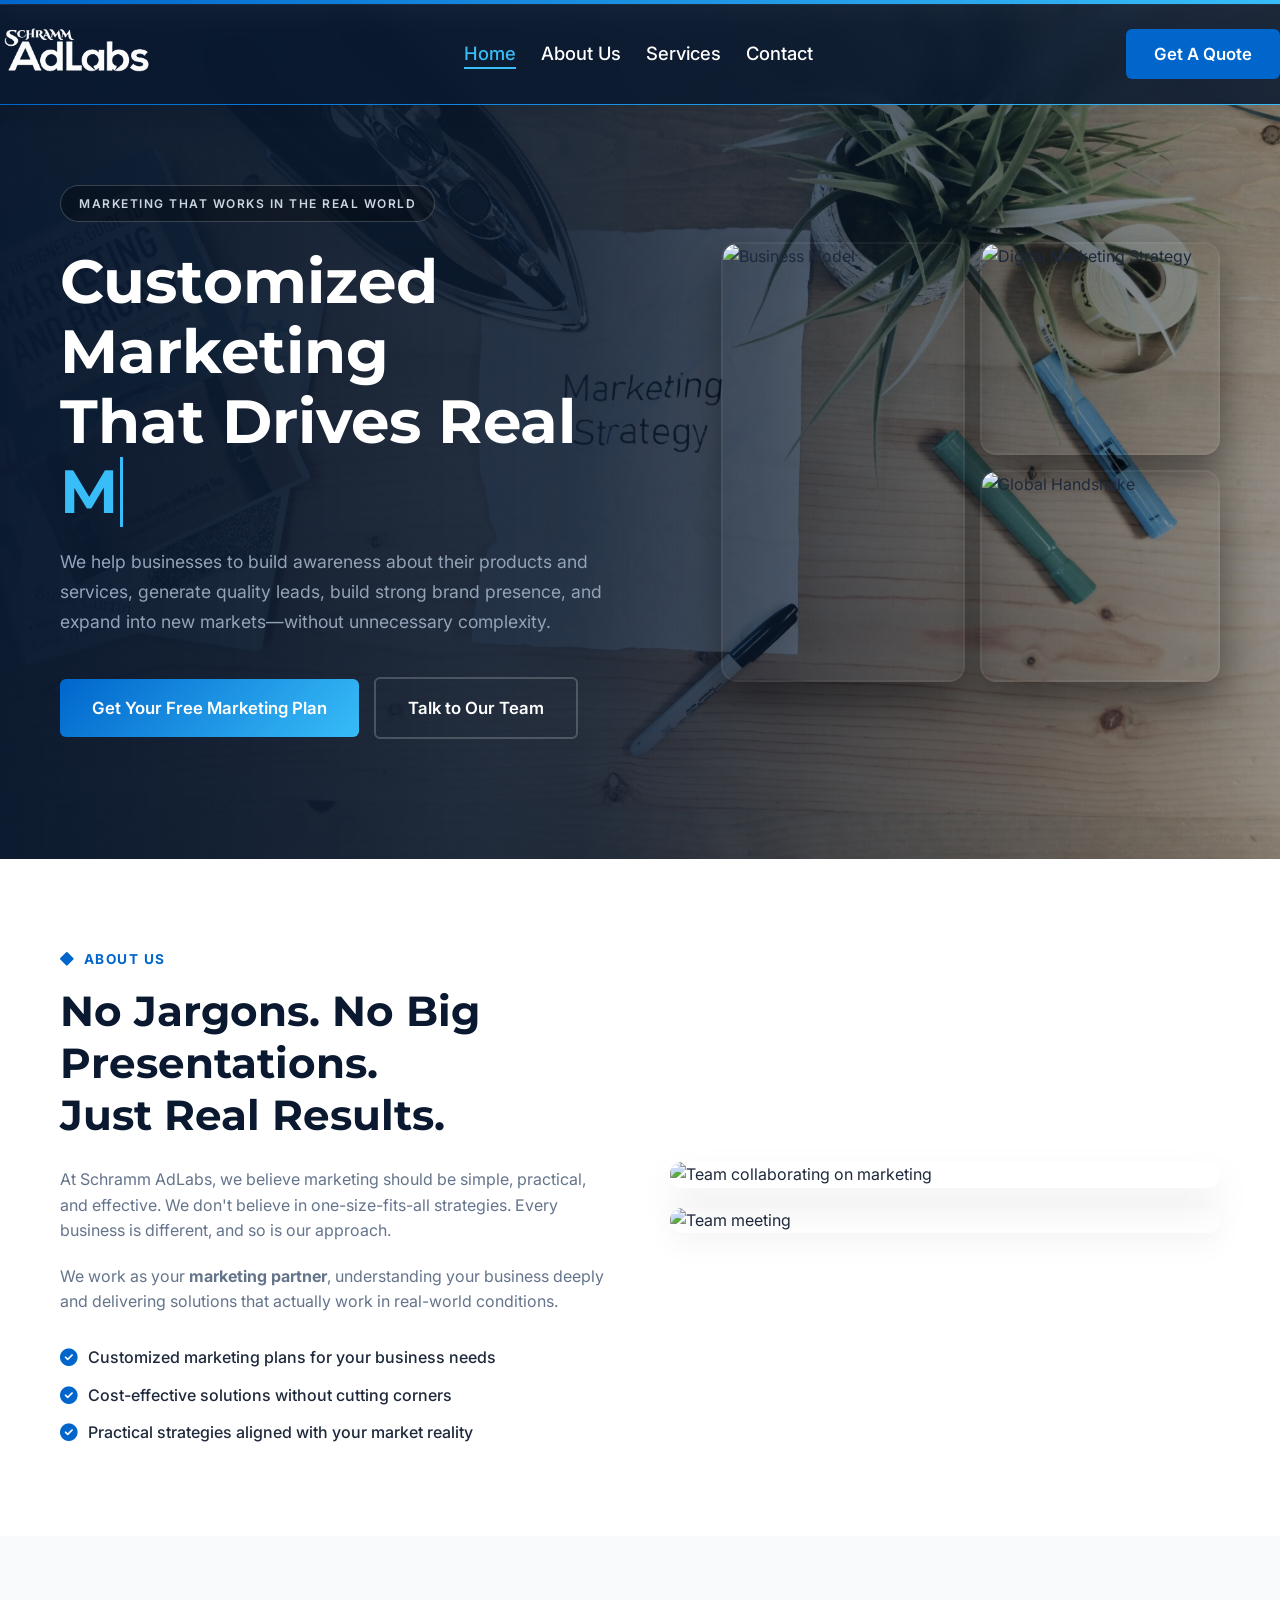
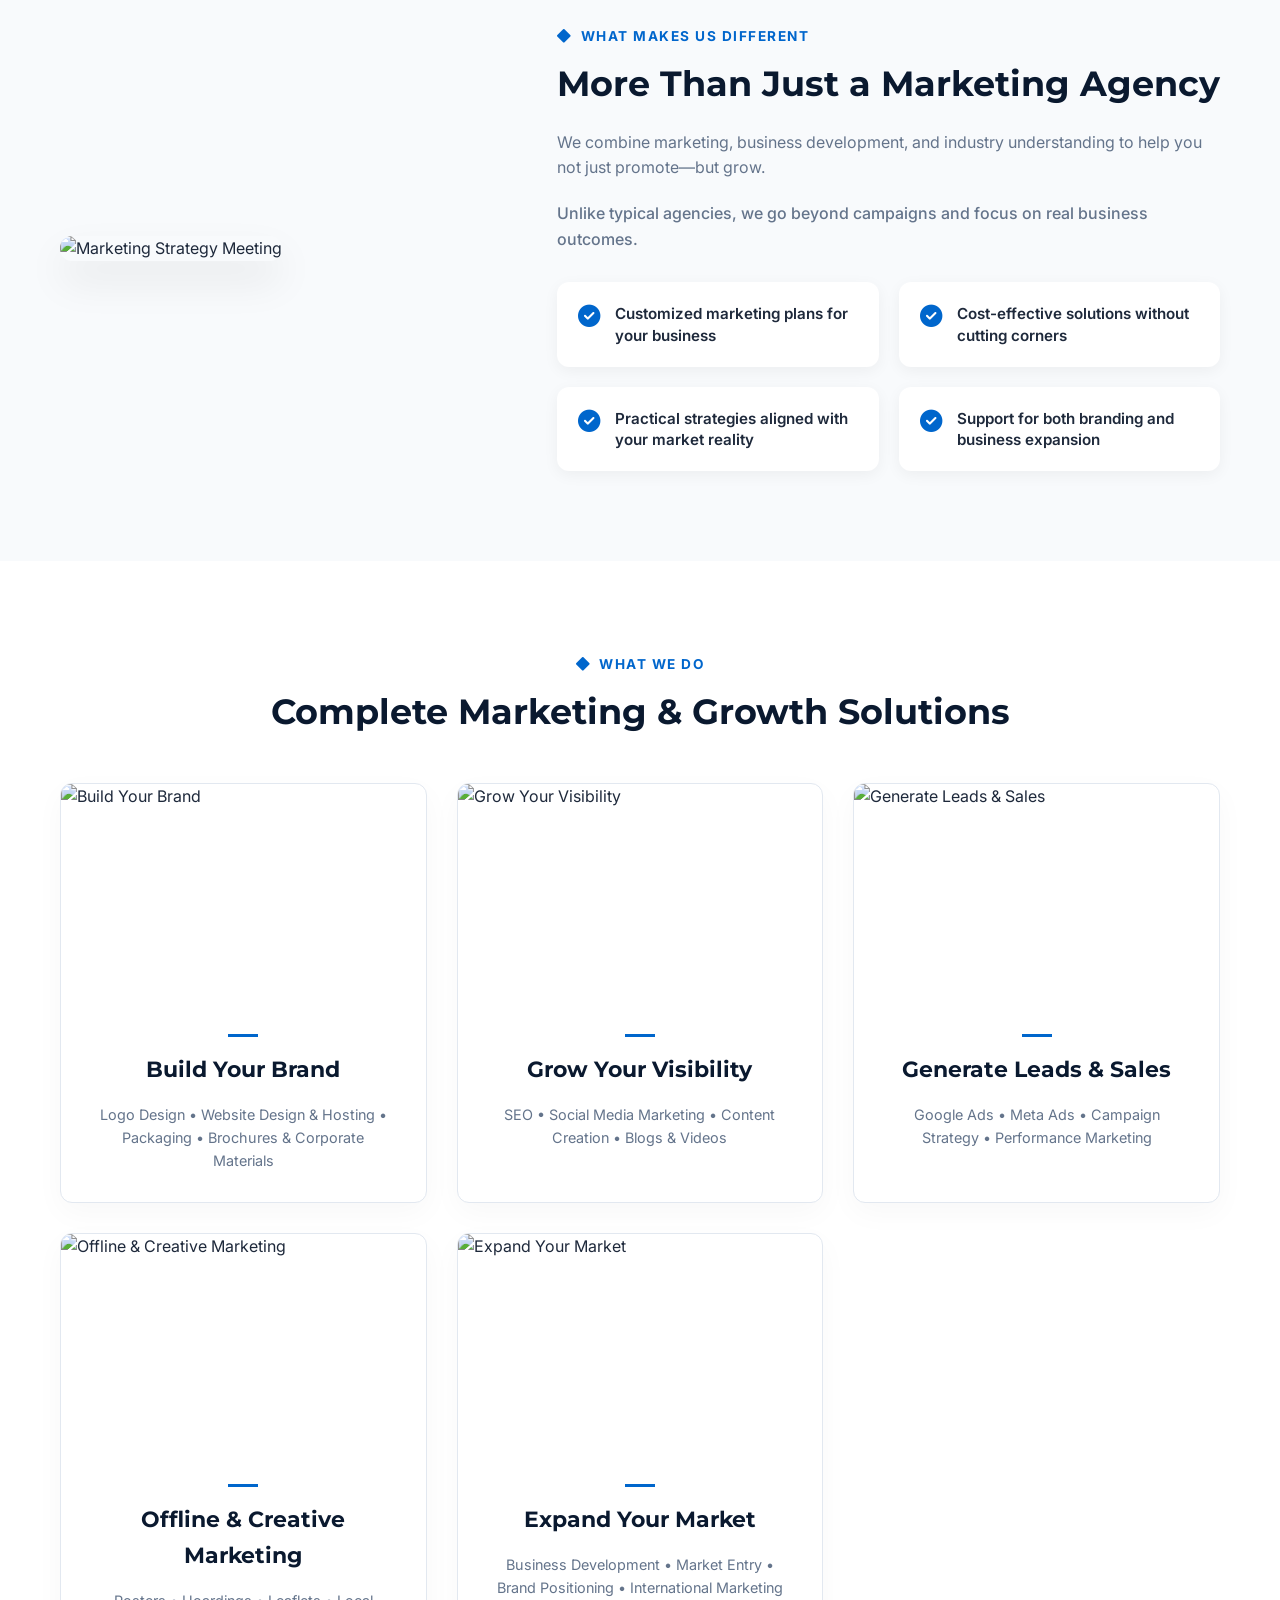
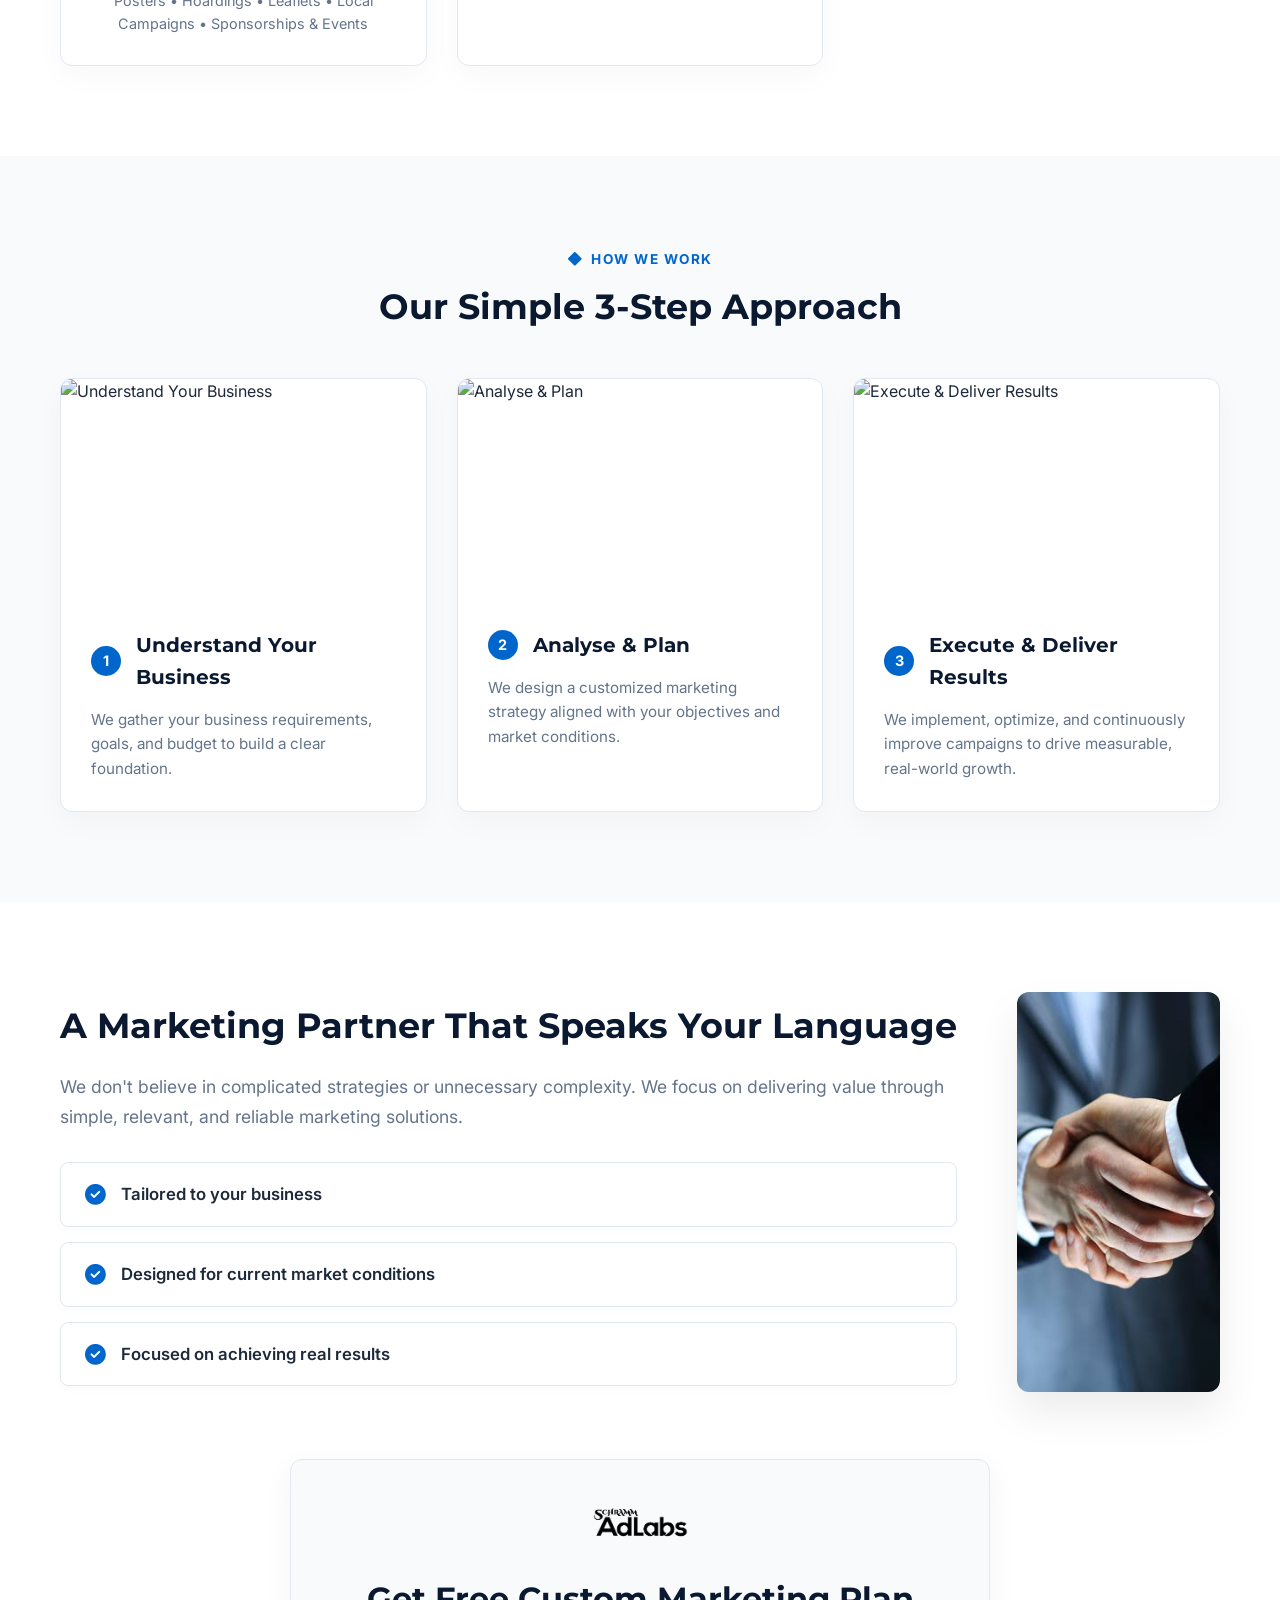
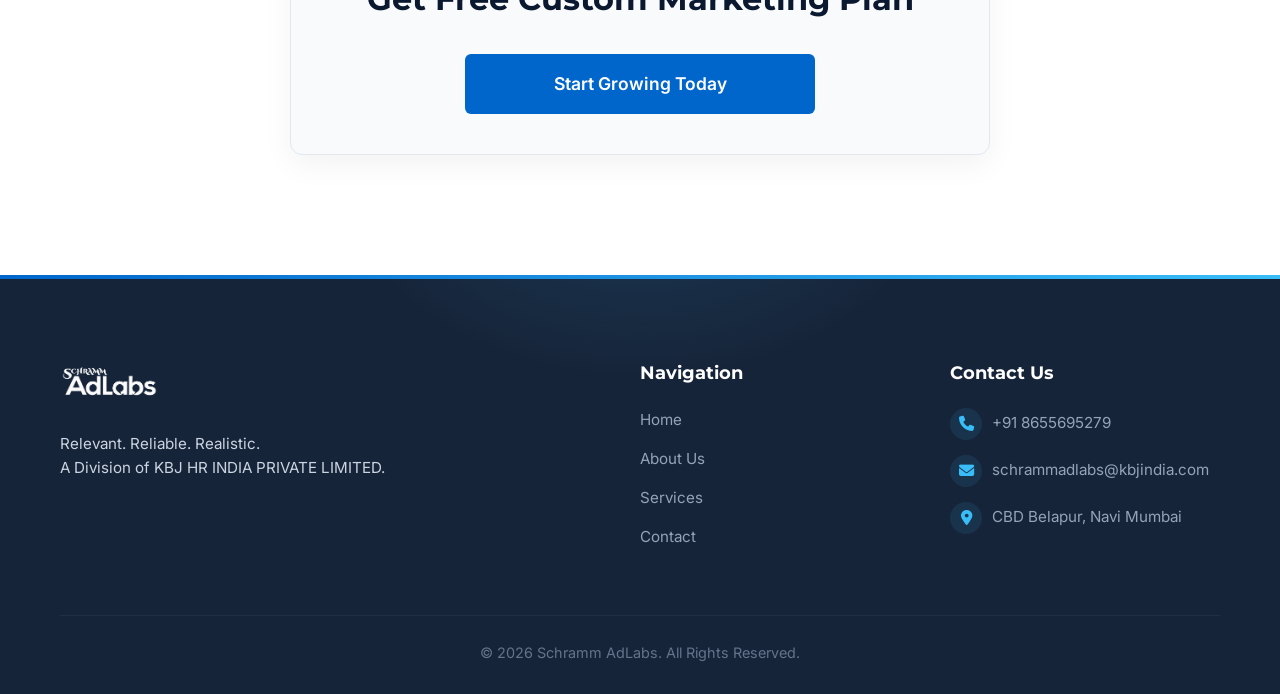
==== commit f4b7e436: "Update index.html" ====
--- a/index.html
+++ b/index.html
@@ -13,8 +13,9 @@
 <body>
     <div id="preloader"><div class="spinner"></div></div>
 
-    <header>
-        <div class="container nav-wrapper">
+    <!-- FLOATING CURVED HEADER -->
+    <header class="curved-header">
+        <div class="nav-wrapper">
             <a href="index.html" class="logo">
                 <img src="Schramm_AdLabs_transparent.webp" alt="Schramm AdLabs Logo">
             </a>
@@ -79,15 +80,9 @@
                         We work as your <strong>marketing partner</strong>, understanding your business deeply and delivering solutions that actually work in real-world conditions.
                     </p>
                     <ul class="feature-list mt-20">
-                        <li>
-                            <i class="fa-solid fa-circle-check"></i> Customized marketing plans for your business needs
-                        </li>
-                        <li>
-                            <i class="fa-solid fa-circle-check"></i> Cost-effective solutions without cutting corners
-                        </li>
-                        <li>
-                            <i class="fa-solid fa-circle-check"></i> Practical strategies aligned with your market reality
-                        </li>
+                        <li><i class="fa-solid fa-circle-check"></i> Customized marketing plans for your business needs</li>
+                        <li><i class="fa-solid fa-circle-check"></i> Cost-effective solutions without cutting corners</li>
+                        <li><i class="fa-solid fa-circle-check"></i> Practical strategies aligned with your market reality</li>
                     </ul>
                 </div>
                 <div style="display: flex; flex-direction: column; gap: 20px;">
@@ -117,22 +112,10 @@
                     </p>
 
                     <div class="features-grid-2">
-                        <div class="feature-card">
-                            <i class="fa-solid fa-circle-check"></i>
-                            <p>Customized marketing plans for your business</p>
-                        </div>
-                        <div class="feature-card">
-                            <i class="fa-solid fa-circle-check"></i>
-                            <p>Cost-effective solutions without cutting corners</p>
-                        </div>
-                        <div class="feature-card">
-                            <i class="fa-solid fa-circle-check"></i>
-                            <p>Practical strategies aligned with your market reality</p>
-                        </div>
-                        <div class="feature-card">
-                            <i class="fa-solid fa-circle-check"></i>
-                            <p>Support for both branding and business expansion</p>
-                        </div>
+                        <div class="feature-card"><i class="fa-solid fa-circle-check"></i><p>Customized marketing plans for your business</p></div>
+                        <div class="feature-card"><i class="fa-solid fa-circle-check"></i><p>Cost-effective solutions without cutting corners</p></div>
+                        <div class="feature-card"><i class="fa-solid fa-circle-check"></i><p>Practical strategies aligned with your market reality</p></div>
+                        <div class="feature-card"><i class="fa-solid fa-circle-check"></i><p>Support for both branding and business expansion</p></div>
                     </div>
                 </div>
             </div>
@@ -208,9 +191,7 @@
                             <div style="background: var(--primary-blue); color: var(--white); width: 30px; height: 30px; border-radius: 50%; display: flex; align-items: center; justify-content: center; font-weight: 700; font-size: 0.9rem; flex-shrink: 0;">1</div>
                             <h3 style="font-size: 1.25rem; margin: 0;">Understand Your Business</h3>
                         </div>
-                        <p class="text-light" style="font-size: 0.95rem;">
-                            We gather your business requirements, goals, and budget to build a clear foundation.
-                        </p>
+                        <p class="text-light" style="font-size: 0.95rem;">We gather your business requirements, goals, and budget to build a clear foundation.</p>
                     </div>
                 </div>
                 <div class="card reveal card-flush text-left" style="transition-delay: 0.1s;">
@@ -220,9 +201,7 @@
                             <div style="background: var(--primary-blue); color: var(--white); width: 30px; height: 30px; border-radius: 50%; display: flex; align-items: center; justify-content: center; font-weight: 700; font-size: 0.9rem; flex-shrink: 0;">2</div>
                             <h3 style="font-size: 1.25rem; margin: 0;">Analyse & Plan</h3>
                         </div>
-                        <p class="text-light" style="font-size: 0.95rem;">
-                            We design a customized marketing strategy aligned with your objectives and market conditions.
-                        </p>
+                        <p class="text-light" style="font-size: 0.95rem;">We design a customized marketing strategy aligned with your objectives and market conditions.</p>
                     </div>
                 </div>
                 <div class="card reveal card-flush text-left" style="transition-delay: 0.2s;">
@@ -232,9 +211,7 @@
                             <div style="background: var(--primary-blue); color: var(--white); width: 30px; height: 30px; border-radius: 50%; display: flex; align-items: center; justify-content: center; font-weight: 700; font-size: 0.9rem; flex-shrink: 0;">3</div>
                             <h3 style="font-size: 1.25rem; margin: 0;">Execute & Deliver Results</h3>
                         </div>
-                        <p class="text-light" style="font-size: 0.95rem;">
-                            We implement, optimize, and continuously improve campaigns to drive measurable, real-world growth.
-                        </p>
+                        <p class="text-light" style="font-size: 0.95rem;">We implement, optimize, and continuously improve campaigns to drive measurable, real-world growth.</p>
                     </div>
                 </div>
             </div>
@@ -249,17 +226,10 @@
                     <p class="text-light mb-30" style="font-size: 1.1rem; line-height: 1.7;">
                         We don't believe in complicated strategies or unnecessary complexity. We focus on delivering value through simple, relevant, and reliable marketing solutions.
                     </p>
-                    
                     <div class="wide-feature-list">
-                        <div class="wide-feature-item">
-                            <i class="fa-solid fa-circle-check"></i> Tailored to your business
-                        </div>
-                        <div class="wide-feature-item">
-                            <i class="fa-solid fa-circle-check"></i> Designed for current market conditions
-                        </div>
-                        <div class="wide-feature-item">
-                            <i class="fa-solid fa-circle-check"></i> Focused on achieving real results
-                        </div>
+                        <div class="wide-feature-item"><i class="fa-solid fa-circle-check"></i> Tailored to your business</div>
+                        <div class="wide-feature-item"><i class="fa-solid fa-circle-check"></i> Designed for current market conditions</div>
+                        <div class="wide-feature-item"><i class="fa-solid fa-circle-check"></i> Focused on achieving real results</div>
                     </div>
                 </div>
                 <div class="image-stack">
@@ -267,8 +237,7 @@
                 </div>
             </div>
 
-            <!-- Standalone CTA Card -->
-            <div style="position: relative; z-index: 5; max-width: 700px; margin: 60px auto 0 auto; background: var(--white); padding: 40px; border-radius: 12px; box-shadow: 0 10px 40px rgba(0,102,204,0.15); border: 1px solid var(--border-color); text-align: center;">
+            <div style="max-width: 700px; margin: 60px auto 0 auto; background: var(--light-bg); padding: 40px; border-radius: 12px; box-shadow: 0 10px 30px rgba(0,0,0,0.05); border: 1px solid var(--border-color); text-align: center;">
                 <img src="Schramm_AdLabs_transparent.webp" alt="Schramm AdLabs" style="height: 45px; margin-bottom: 20px; filter: invert(1) brightness(0.1);">
                 <h3 style="font-size: 2rem; margin-bottom: 30px; color: var(--dark-navy);">Get Free Custom Marketing Plan</h3>
                 <a href="contact.html" class="btn-primary" style="padding: 16px 40px; font-size: 1.1rem; width: 100%; max-width: 350px; justify-content: center;">Start Growing Today</a>
@@ -276,7 +245,8 @@
         </div>
     </section>
 
-    <footer>
+    <!-- CURVED FOOTER -->
+    <footer class="curved-footer">
         <div class="container">
             <div class="footer-grid">
                 <div class="footer-logo">
--- a/style.css
+++ b/style.css
@@ -41,17 +41,13 @@
     margin-bottom: 25px;
     white-space: nowrap; 
 }
-
 .two-line-title {
     font-size: 2.6rem;
     line-height: 1.25;
     margin-bottom: 25px;
     white-space: normal; 
 }
-
-.center-title {
-    text-align: center;
-}
+.center-title { text-align: center; }
 
 /* Preloader */
 #preloader {
@@ -66,17 +62,43 @@
 }
 @keyframes spin { 0% { transform: rotate(0deg); } 100% { transform: rotate(360deg); } }
 
-/* Header & Navigation */
+/* ==========================================
+   HEADER (Premium Update)
+   ========================================== */
 header {
     background: rgba(10, 25, 47, 0.85);
     backdrop-filter: blur(12px);
     border-bottom: 1px solid rgba(255, 255, 255, 0.1);
+    /* Premium Gradient Top Border */
+    border-top: 4px solid transparent;
+    border-image: linear-gradient(90deg, var(--primary-blue), var(--primary-cyan)) 1;
+    box-shadow: 0 4px 20px rgba(0, 0, 0, 0.1);
     position: sticky; top: 0; z-index: 1000;
 }
 .nav-wrapper { display: flex; justify-content: space-between; align-items: center; height: 100px; }
 .logo img { height: 70px; object-fit: contain; }
 .nav-links { display: flex; gap: 25px; align-items: center; }
-.nav-links a { font-weight: 500; font-size: 1.15rem; color: var(--white); }
+.nav-links a { 
+    font-weight: 500; 
+    font-size: 1.15rem; 
+    color: var(--white); 
+    position: relative;
+    padding-bottom: 5px;
+}
+/* Animated Nav Underlines */
+.nav-links a::after {
+    content: '';
+    position: absolute;
+    width: 0;
+    height: 2px;
+    bottom: 0;
+    left: 0;
+    background-color: var(--primary-cyan);
+    transition: width 0.3s ease;
+}
+.nav-links a:hover::after, .nav-links a.active::after {
+    width: 100%;
+}
 .nav-links a:hover, .nav-links a.active { color: var(--primary-cyan); }
 .header-actions { display: flex; align-items: center; gap: 15px; }
 
@@ -85,7 +107,7 @@
     background: var(--primary-blue); color: var(--white); padding: 12px 28px;
     border-radius: 6px; font-weight: 600; font-size: 1.05rem; transition: var(--transition-smooth);
 }
-.btn-quote:hover { background: var(--primary-blue-hover); transform: translateY(-2px); }
+.btn-quote:hover { background: var(--primary-blue-hover); transform: translateY(-2px); box-shadow: 0 4px 15px rgba(0, 102, 204, 0.4); }
 .menu-toggle { display: none; font-size: 1.8rem; color: var(--white); cursor: pointer; }
 
 .btn-primary {
@@ -177,7 +199,7 @@
 .feature-list li { display: flex; align-items: flex-start; gap: 10px; font-weight: 500; color: var(--text-dark); }
 .feature-list i { color: var(--primary-blue); margin-top: 4px; font-size: 1.1rem; }
 
-/* NEW: Wide Feature List for Partner Section */
+/* Wide Feature List */
 .wide-feature-list { display: flex; flex-direction: column; gap: 15px; }
 .wide-feature-item {
     display: flex; align-items: center; gap: 15px; background: var(--white);
@@ -205,18 +227,64 @@
 .reveal { opacity: 0; transform: translateY(30px); transition: opacity 0.8s ease, transform 0.8s ease; }
 .reveal.active { opacity: 1; transform: translateY(0); }
 
-/* Footer */
+/* ==========================================
+   FOOTER (Premium Update)
+   ========================================== */
 footer {
-    background: rgba(10, 25, 47, 0.95); backdrop-filter: blur(10px);
-    border-top: 1px solid rgba(255, 255, 255, 0.1); padding: 70px 0 30px 0;
-}
+    position: relative;
+    background: rgba(10, 25, 47, 0.95);
+    backdrop-filter: blur(10px);
+    /* Premium Gradient Top Border */
+    border-top: 4px solid transparent;
+    border-image: linear-gradient(90deg, var(--primary-blue), var(--primary-cyan)) 1;
+    padding: 80px 0 30px 0;
+    overflow: hidden;
+}
+
+/* Ambient Radial Glow */
+footer::before {
+    content: '';
+    position: absolute;
+    top: -100px;
+    left: 50%;
+    transform: translateX(-50%);
+    width: 600px;
+    height: 200px;
+    background: radial-gradient(ellipse at top, rgba(56, 189, 248, 0.15), transparent 70%);
+    z-index: 0;
+    pointer-events: none;
+}
+
+.footer-grid, .footer-bottom { position: relative; z-index: 1; }
 .footer-grid { display: grid; grid-template-columns: 2fr 1fr 1fr; gap: 40px; margin-bottom: 50px; }
 .footer-logo img { height: 45px; margin-bottom: 20px; }
 .footer-logo p { color: #cbd5e1; font-size: 0.95rem; }
 .footer-links h4 { font-size: 1.1rem; margin-bottom: 20px; color: var(--white); }
-.footer-links ul li { margin-bottom: 12px; color: #94a3b8; font-size: 0.95rem; display: flex; align-items: center; gap: 8px;}
-.footer-links ul li a:hover { color: var(--white); }
-.footer-links i { color: var(--primary-cyan); }
+
+/* Interactive Footer Icons */
+.footer-links ul li {
+    margin-bottom: 15px; color: #94a3b8; font-size: 0.95rem; display: flex; align-items: center; gap: 10px;
+    transition: transform 0.3s ease;
+}
+.footer-links ul li:hover { transform: translateX(5px); color: var(--white); }
+.footer-links ul li i {
+    background: rgba(56, 189, 248, 0.1);
+    color: var(--primary-cyan);
+    padding: 8px;
+    border-radius: 50%;
+    width: 32px;
+    height: 32px;
+    display: flex;
+    align-items: center;
+    justify-content: center;
+    transition: all 0.3s ease;
+}
+.footer-links ul li:hover i {
+    background: var(--primary-cyan);
+    color: var(--dark-navy);
+    box-shadow: 0 0 10px rgba(56, 189, 248, 0.5);
+}
+
 .footer-bottom { border-top: 1px solid rgba(255,255,255,0.05); padding-top: 25px; text-align: center; color: #64748b; font-size: 0.9rem; }
 
 
@@ -225,17 +293,13 @@
    ========================================== */
 
 @media (max-width: 1024px) {
-    .single-line-title {
-        font-size: 1.8rem;
-    }
+    .single-line-title { font-size: 1.8rem; }
+    .two-line-title { font-size: 2.2rem; }
 }
 
 @media (max-width: 992px) {
     .single-line-title {
         white-space: normal; 
-        font-size: 2.2rem;
-    }
-    .two-line-title {
         font-size: 2.2rem;
     }
     .split-grid { gap: 40px; }
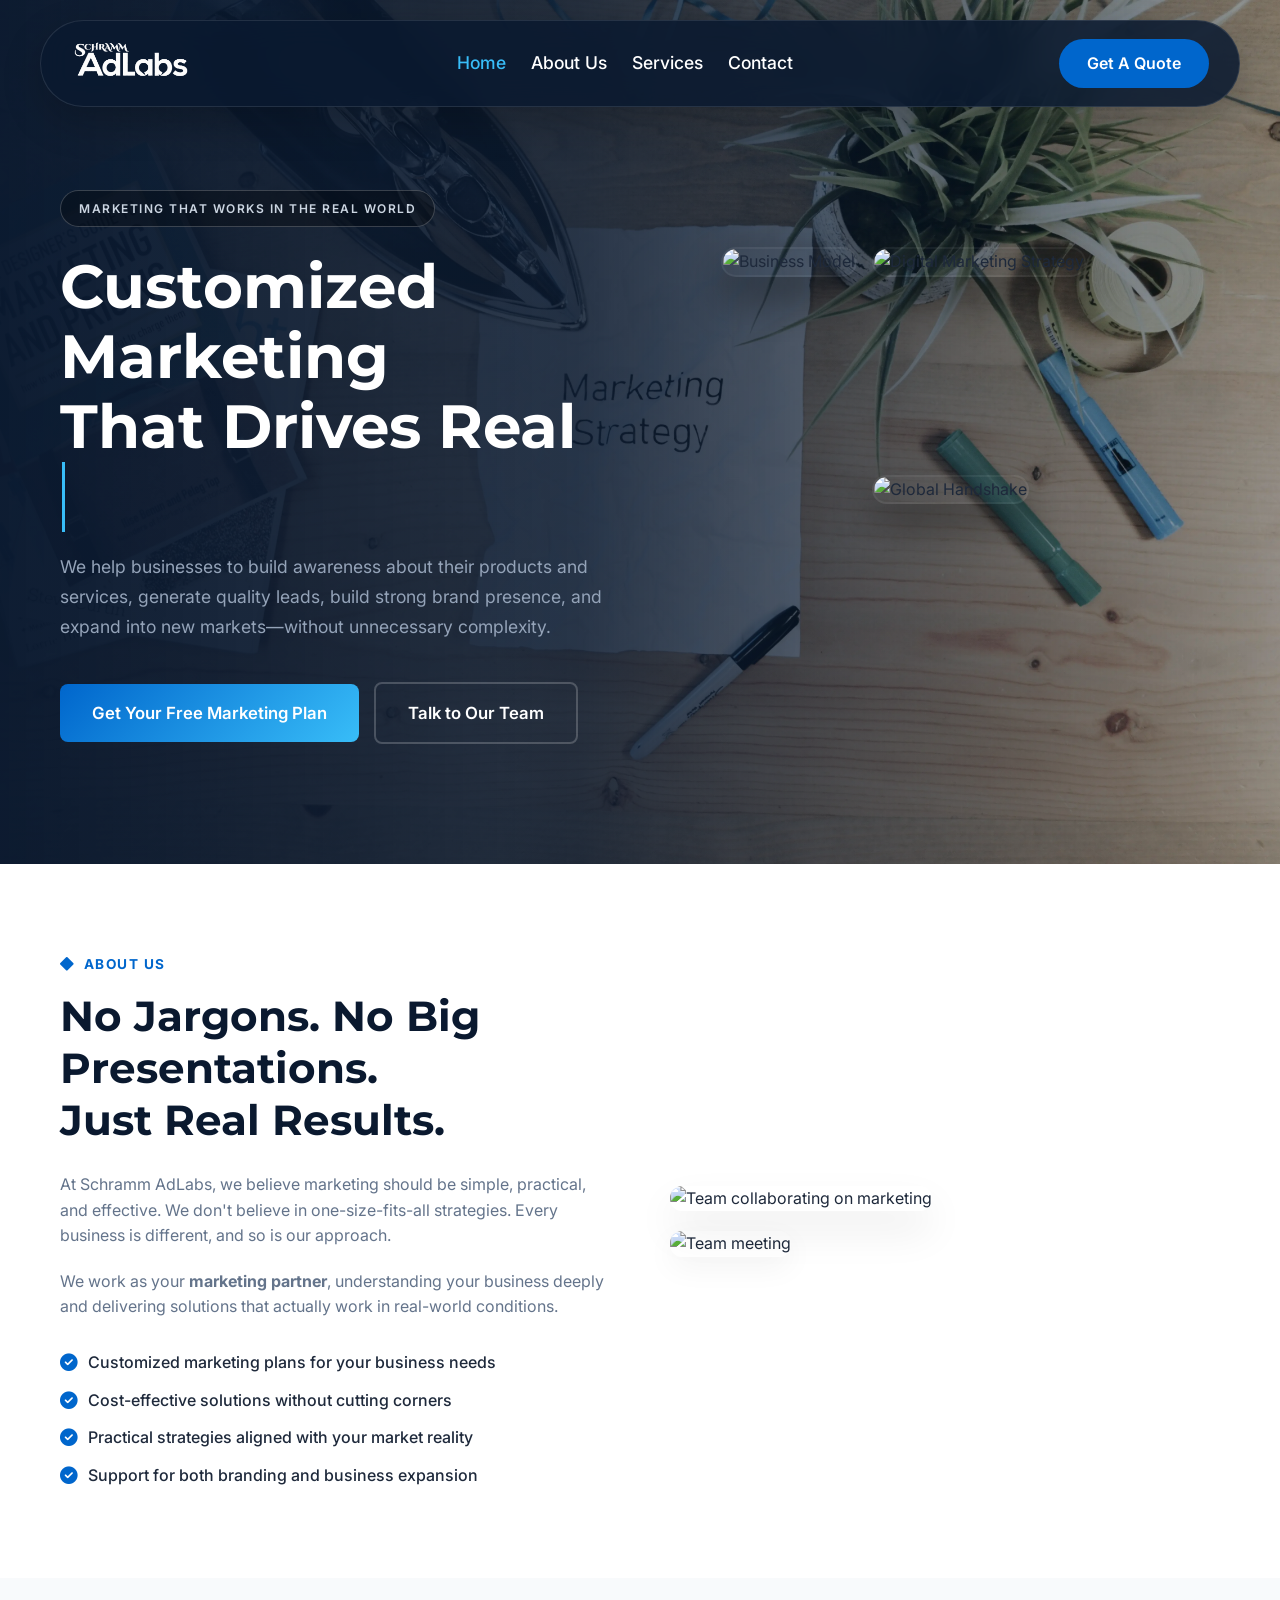
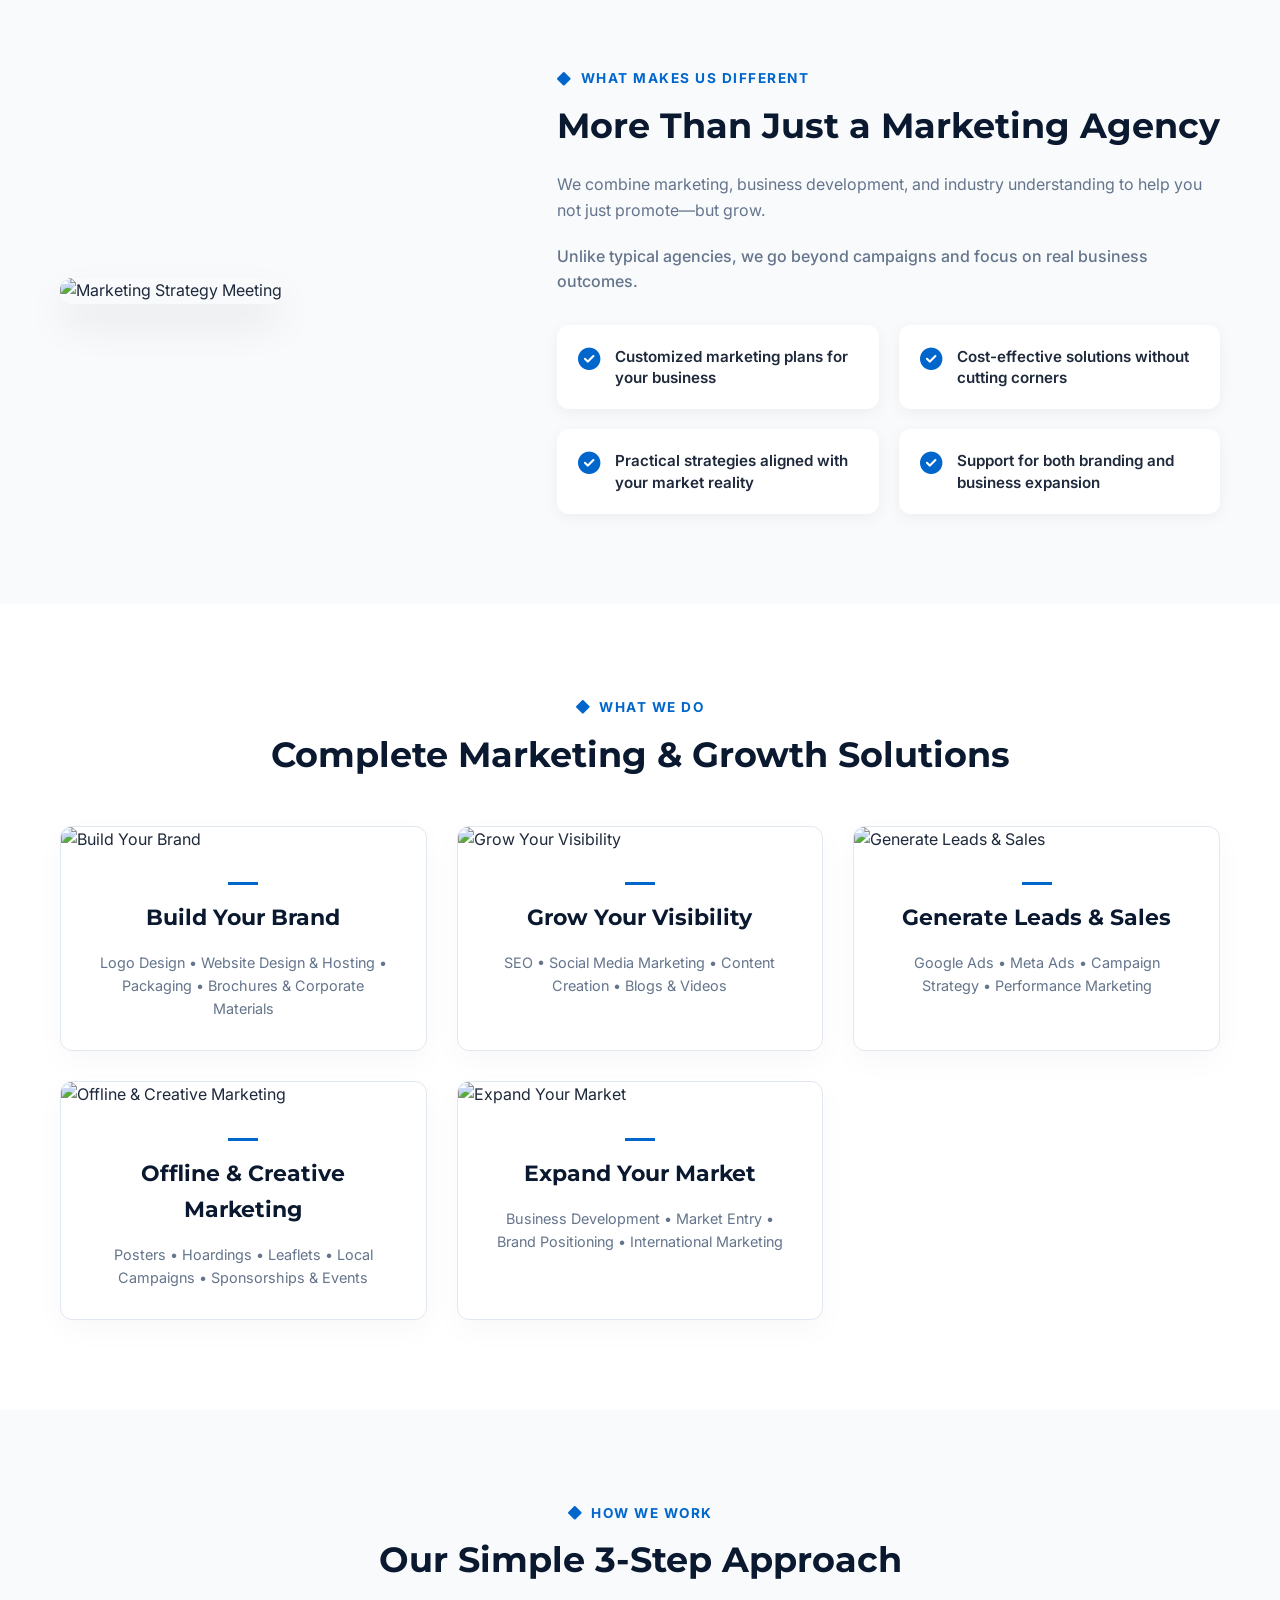
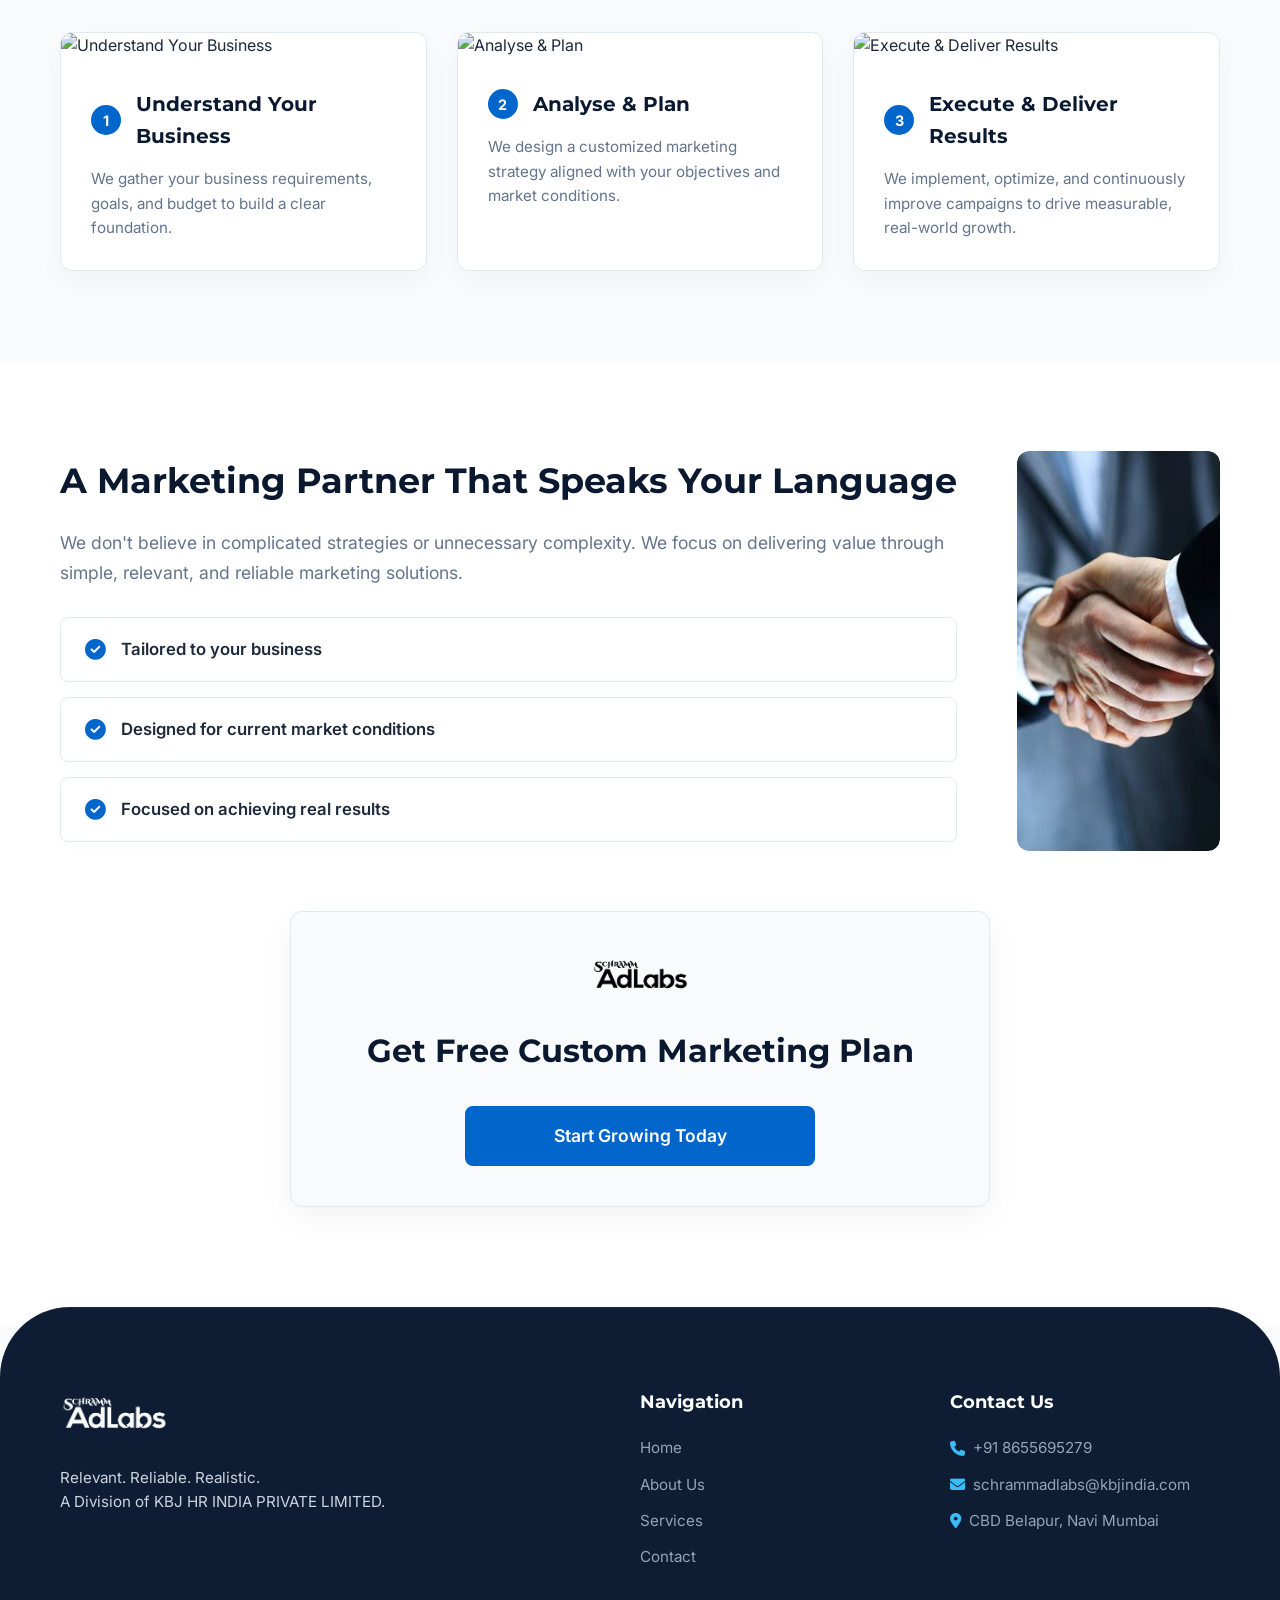
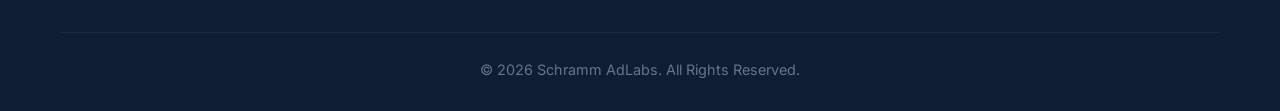
==== commit 465621c4: "Update index.html" ====
--- a/index.html
+++ b/index.html
@@ -11,7 +11,15 @@
     <link rel="stylesheet" href="style.css">
 </head>
 <body>
-    <div id="preloader"><div class="spinner"></div></div>
+    <!-- NEW PREMIUM PRELOADER -->
+    <div id="preloader">
+        <div class="preloader-content">
+            <img src="Schramm_AdLabs_transparent.webp" alt="Schramm AdLabs Loading" class="preloader-logo">
+            <div class="loading-bar-container">
+                <div class="loading-bar"></div>
+            </div>
+        </div>
+    </div>
 
     <!-- FLOATING CURVED HEADER -->
     <header class="curved-header">
@@ -55,10 +63,16 @@
                 </div>
                 
                 <div class="hero-collage">
-                    <img src="https://images.unsplash.com/photo-1460925895917-afdab827c52f?ixlib=rb-1.2.1&auto=format&fit=crop&w=800&q=80" alt="Business Model" class="main-img float-anim-1">
+                    <div class="img-wrapper main-img-wrapper float-anim-1">
+                        <img src="https://images.unsplash.com/photo-1460925895917-afdab827c52f?ixlib=rb-1.2.1&auto=format&fit=crop&w=800&q=80" alt="Business Model" class="main-img">
+                    </div>
                     <div class="stack-col">
-                        <img src="https://images.unsplash.com/photo-1551288049-bebda4e38f71?ixlib=rb-1.2.1&auto=format&fit=crop&w=800&q=80" alt="Digital Marketing Strategy" class="float-anim-2">
-                        <img src="https://images.unsplash.com/photo-1552664730-d307ca884978?ixlib=rb-1.2.1&auto=format&fit=crop&w=800&q=80" alt="Global Handshake" class="float-anim-3">
+                        <div class="img-wrapper float-anim-2" style="height: calc(50% - 7.5px);">
+                            <img src="https://images.unsplash.com/photo-1551288049-bebda4e38f71?ixlib=rb-1.2.1&auto=format&fit=crop&w=800&q=80" alt="Digital Marketing Strategy">
+                        </div>
+                        <div class="img-wrapper float-anim-3" style="height: calc(50% - 7.5px);">
+                            <img src="https://images.unsplash.com/photo-1552664730-d307ca884978?ixlib=rb-1.2.1&auto=format&fit=crop&w=800&q=80" alt="Global Handshake">
+                        </div>
                     </div>
                 </div>
             </div>
@@ -83,11 +97,16 @@
                         <li><i class="fa-solid fa-circle-check"></i> Customized marketing plans for your business needs</li>
                         <li><i class="fa-solid fa-circle-check"></i> Cost-effective solutions without cutting corners</li>
                         <li><i class="fa-solid fa-circle-check"></i> Practical strategies aligned with your market reality</li>
+                        <li><i class="fa-solid fa-circle-check"></i> Support for both branding and business expansion</li>
                     </ul>
                 </div>
-                <div style="display: flex; flex-direction: column; gap: 20px;">
-                    <img src="https://images.unsplash.com/photo-1600880292203-757bb62b4baf?ixlib=rb-1.2.1&auto=format&fit=crop&w=800&q=80" alt="Team collaborating on marketing" style="width: 100%; border-radius: 12px; box-shadow: 0 20px 40px rgba(0,0,0,0.08);">
-                    <img src="https://images.unsplash.com/photo-1522071820081-009f0129c71c?ixlib=rb-1.2.1&auto=format&fit=crop&w=800&q=80" alt="Team meeting" style="width: 100%; border-radius: 12px; box-shadow: 0 10px 30px rgba(0,0,0,0.05);">
+                <div style="display: flex; flex-direction: column; gap: 20px;" class="image-stack">
+                    <div class="img-hover-zoom">
+                        <img src="https://images.unsplash.com/photo-1600880292203-757bb62b4baf?ixlib=rb-1.2.1&auto=format&fit=crop&w=800&q=80" alt="Team collaborating on marketing" style="width: 100%; border-radius: 12px; box-shadow: 0 20px 40px rgba(0,0,0,0.08);">
+                    </div>
+                    <div class="img-hover-zoom">
+                        <img src="https://images.unsplash.com/photo-1522071820081-009f0129c71c?ixlib=rb-1.2.1&auto=format&fit=crop&w=800&q=80" alt="Team meeting" style="width: 100%; border-radius: 12px; box-shadow: 0 10px 30px rgba(0,0,0,0.05);">
+                    </div>
                 </div>
             </div>
         </div>
@@ -97,7 +116,9 @@
         <div class="container reveal">
             <div class="split-grid align-center">
                 <div class="image-stack order-mobile-2">
-                    <img src="https://images.unsplash.com/photo-1522071820081-009f0129c71c?ixlib=rb-1.2.1&auto=format&fit=crop&w=800&q=80" alt="Marketing Strategy Meeting">
+                    <div class="img-hover-zoom">
+                        <img src="https://images.unsplash.com/photo-1522071820081-009f0129c71c?ixlib=rb-1.2.1&auto=format&fit=crop&w=800&q=80" alt="Marketing Strategy Meeting" style="border-radius: 12px;">
+                    </div>
                 </div>
                 <div>
                     <div class="section-label">
@@ -132,7 +153,9 @@
             </div>
             <div class="grid">
                 <div class="card reveal card-flush">
-                    <img src="https://images.unsplash.com/photo-1542744173-8e7e53415bb0?ixlib=rb-1.2.1&auto=format&fit=crop&w=800&q=80" alt="Build Your Brand" class="card-img">
+                    <div class="card-img-wrapper">
+                        <img src="https://images.unsplash.com/photo-1542744173-8e7e53415bb0?ixlib=rb-1.2.1&auto=format&fit=crop&w=800&q=80" alt="Build Your Brand" class="card-img">
+                    </div>
                     <div class="card-body text-center">
                         <div style="width: 30px; height: 3px; background: var(--primary-blue); margin: 0 auto 15px auto;"></div>
                         <h3>Build Your Brand</h3>
@@ -140,7 +163,9 @@
                     </div>
                 </div>
                 <div class="card reveal card-flush" style="transition-delay: 0.1s;">
-                    <img src="https://images.unsplash.com/photo-1460925895917-afdab827c52f?ixlib=rb-1.2.1&auto=format&fit=crop&w=800&q=80" alt="Grow Your Visibility" class="card-img">
+                    <div class="card-img-wrapper">
+                        <img src="https://images.unsplash.com/photo-1460925895917-afdab827c52f?ixlib=rb-1.2.1&auto=format&fit=crop&w=800&q=80" alt="Grow Your Visibility" class="card-img">
+                    </div>
                     <div class="card-body text-center">
                         <div style="width: 30px; height: 3px; background: var(--primary-blue); margin: 0 auto 15px auto;"></div>
                         <h3>Grow Your Visibility</h3>
@@ -148,7 +173,9 @@
                     </div>
                 </div>
                 <div class="card reveal card-flush" style="transition-delay: 0.2s;">
-                    <img src="https://images.unsplash.com/photo-1551288049-bebda4e38f71?ixlib=rb-1.2.1&auto=format&fit=crop&w=800&q=80" alt="Generate Leads & Sales" class="card-img">
+                    <div class="card-img-wrapper">
+                        <img src="https://images.unsplash.com/photo-1551288049-bebda4e38f71?ixlib=rb-1.2.1&auto=format&fit=crop&w=800&q=80" alt="Generate Leads & Sales" class="card-img">
+                    </div>
                     <div class="card-body text-center">
                         <div style="width: 30px; height: 3px; background: var(--primary-blue); margin: 0 auto 15px auto;"></div>
                         <h3>Generate Leads & Sales</h3>
@@ -156,7 +183,9 @@
                     </div>
                 </div>
                 <div class="card reveal card-flush" style="transition-delay: 0.3s;">
-                    <img src="https://images.unsplash.com/photo-1563986768609-322da13575f3?ixlib=rb-1.2.1&auto=format&fit=crop&w=800&q=80" alt="Offline & Creative Marketing" class="card-img">
+                    <div class="card-img-wrapper">
+                        <img src="https://images.unsplash.com/photo-1563986768609-322da13575f3?ixlib=rb-1.2.1&auto=format&fit=crop&w=800&q=80" alt="Offline & Creative Marketing" class="card-img">
+                    </div>
                     <div class="card-body text-center">
                         <div style="width: 30px; height: 3px; background: var(--primary-blue); margin: 0 auto 15px auto;"></div>
                         <h3>Offline & Creative Marketing</h3>
@@ -164,7 +193,9 @@
                     </div>
                 </div>
                 <div class="card reveal card-flush" style="transition-delay: 0.4s;">
-                    <img src="https://images.unsplash.com/photo-1454165804606-c3d57bc86b40?ixlib=rb-1.2.1&auto=format&fit=crop&w=800&q=80" alt="Expand Your Market" class="card-img">
+                    <div class="card-img-wrapper">
+                        <img src="https://images.unsplash.com/photo-1454165804606-c3d57bc86b40?ixlib=rb-1.2.1&auto=format&fit=crop&w=800&q=80" alt="Expand Your Market" class="card-img">
+                    </div>
                     <div class="card-body text-center">
                         <div style="width: 30px; height: 3px; background: var(--primary-blue); margin: 0 auto 15px auto;"></div>
                         <h3>Expand Your Market</h3>
@@ -185,7 +216,9 @@
             </div>
             <div class="grid">
                 <div class="card reveal card-flush text-left">
-                    <img src="https://images.unsplash.com/photo-1517048676732-d65bc937f952?ixlib=rb-1.2.1&auto=format&fit=crop&w=800&q=80" alt="Understand Your Business" class="card-img">
+                    <div class="card-img-wrapper">
+                        <img src="https://images.unsplash.com/photo-1517048676732-d65bc937f952?ixlib=rb-1.2.1&auto=format&fit=crop&w=800&q=80" alt="Understand Your Business" class="card-img">
+                    </div>
                     <div class="card-body">
                         <div style="display: flex; align-items: center; gap: 15px; margin-bottom: 15px;">
                             <div style="background: var(--primary-blue); color: var(--white); width: 30px; height: 30px; border-radius: 50%; display: flex; align-items: center; justify-content: center; font-weight: 700; font-size: 0.9rem; flex-shrink: 0;">1</div>
@@ -195,7 +228,9 @@
                     </div>
                 </div>
                 <div class="card reveal card-flush text-left" style="transition-delay: 0.1s;">
-                    <img src="https://images.unsplash.com/photo-1552664730-d307ca884978?ixlib=rb-1.2.1&auto=format&fit=crop&w=800&q=80" alt="Analyse & Plan" class="card-img">
+                    <div class="card-img-wrapper">
+                        <img src="https://images.unsplash.com/photo-1552664730-d307ca884978?ixlib=rb-1.2.1&auto=format&fit=crop&w=800&q=80" alt="Analyse & Plan" class="card-img">
+                    </div>
                     <div class="card-body">
                         <div style="display: flex; align-items: center; gap: 15px; margin-bottom: 15px;">
                             <div style="background: var(--primary-blue); color: var(--white); width: 30px; height: 30px; border-radius: 50%; display: flex; align-items: center; justify-content: center; font-weight: 700; font-size: 0.9rem; flex-shrink: 0;">2</div>
@@ -205,7 +240,9 @@
                     </div>
                 </div>
                 <div class="card reveal card-flush text-left" style="transition-delay: 0.2s;">
-                    <img src="https://images.unsplash.com/photo-1454165804606-c3d57bc86b40?ixlib=rb-1.2.1&auto=format&fit=crop&w=800&q=80" alt="Execute & Deliver Results" class="card-img">
+                    <div class="card-img-wrapper">
+                        <img src="https://images.unsplash.com/photo-1454165804606-c3d57bc86b40?ixlib=rb-1.2.1&auto=format&fit=crop&w=800&q=80" alt="Execute & Deliver Results" class="card-img">
+                    </div>
                     <div class="card-body">
                         <div style="display: flex; align-items: center; gap: 15px; margin-bottom: 15px;">
                             <div style="background: var(--primary-blue); color: var(--white); width: 30px; height: 30px; border-radius: 50%; display: flex; align-items: center; justify-content: center; font-weight: 700; font-size: 0.9rem; flex-shrink: 0;">3</div>
@@ -233,7 +270,9 @@
                     </div>
                 </div>
                 <div class="image-stack">
-                    <img src="images (1).jpeg" alt="Business Partnership" style="object-fit: cover; height: 400px;">
+                    <div class="img-hover-zoom" style="border-radius: 12px; overflow: hidden; height: 400px;">
+                        <img src="images (1).jpeg" alt="Business Partnership" style="object-fit: cover; width: 100%; height: 100%;">
+                    </div>
                 </div>
             </div>
 
--- a/style.css
+++ b/style.css
@@ -62,57 +62,39 @@
 }
 @keyframes spin { 0% { transform: rotate(0deg); } 100% { transform: rotate(360deg); } }
 
-/* ==========================================
-   HEADER (Premium Update)
-   ========================================== */
-header {
+/* NEW: Floating Curved Header */
+.curved-header {
     background: rgba(10, 25, 47, 0.85);
-    backdrop-filter: blur(12px);
-    border-bottom: 1px solid rgba(255, 255, 255, 0.1);
-    /* Premium Gradient Top Border */
-    border-top: 4px solid transparent;
-    border-image: linear-gradient(90deg, var(--primary-blue), var(--primary-cyan)) 1;
-    box-shadow: 0 4px 20px rgba(0, 0, 0, 0.1);
-    position: sticky; top: 0; z-index: 1000;
-}
-.nav-wrapper { display: flex; justify-content: space-between; align-items: center; height: 100px; }
-.logo img { height: 70px; object-fit: contain; }
+    backdrop-filter: blur(15px);
+    border: 1px solid rgba(255, 255, 255, 0.1);
+    position: fixed;
+    top: 20px;
+    left: 50%;
+    transform: translateX(-50%);
+    width: 96%;
+    max-width: 1200px;
+    z-index: 1000;
+    border-radius: 50px;
+    box-shadow: 0 15px 40px rgba(0, 0, 0, 0.2);
+}
+.curved-header .nav-wrapper { display: flex; justify-content: space-between; align-items: center; height: 85px; padding: 0 30px; }
+.logo img { height: 55px; object-fit: contain; }
 .nav-links { display: flex; gap: 25px; align-items: center; }
-.nav-links a { 
-    font-weight: 500; 
-    font-size: 1.15rem; 
-    color: var(--white); 
-    position: relative;
-    padding-bottom: 5px;
-}
-/* Animated Nav Underlines */
-.nav-links a::after {
-    content: '';
-    position: absolute;
-    width: 0;
-    height: 2px;
-    bottom: 0;
-    left: 0;
-    background-color: var(--primary-cyan);
-    transition: width 0.3s ease;
-}
-.nav-links a:hover::after, .nav-links a.active::after {
-    width: 100%;
-}
+.nav-links a { font-weight: 500; font-size: 1.1rem; color: var(--white); }
 .nav-links a:hover, .nav-links a.active { color: var(--primary-cyan); }
 .header-actions { display: flex; align-items: center; gap: 15px; }
 
 /* Buttons */
 .btn-quote {
     background: var(--primary-blue); color: var(--white); padding: 12px 28px;
-    border-radius: 6px; font-weight: 600; font-size: 1.05rem; transition: var(--transition-smooth);
-}
-.btn-quote:hover { background: var(--primary-blue-hover); transform: translateY(-2px); box-shadow: 0 4px 15px rgba(0, 102, 204, 0.4); }
+    border-radius: 50px; font-weight: 600; font-size: 1rem; transition: var(--transition-smooth);
+}
+.btn-quote:hover { background: var(--primary-blue-hover); transform: translateY(-2px); }
 .menu-toggle { display: none; font-size: 1.8rem; color: var(--white); cursor: pointer; }
 
 .btn-primary {
     background: var(--primary-blue); color: var(--white);
-    padding: 16px 32px; border-radius: 6px; font-weight: 600; font-size: 1.05rem;
+    padding: 16px 32px; border-radius: 8px; font-weight: 600; font-size: 1.05rem;
     display: inline-flex; align-items: center; justify-content: center; gap: 10px;
     transition: var(--transition-smooth);
 }
@@ -121,7 +103,7 @@
 
 .btn-outline {
     border: 2px solid rgba(255, 255, 255, 0.2); color: var(--white);
-    padding: 16px 32px; border-radius: 6px; font-weight: 600; font-size: 1.05rem;
+    padding: 16px 32px; border-radius: 8px; font-weight: 600; font-size: 1.05rem;
     display: inline-flex; justify-content: center; transition: var(--transition-smooth);
 }
 .btn-outline:hover { border-color: var(--white); background: rgba(255, 255, 255, 0.05); }
@@ -129,9 +111,9 @@
 /* Hero Section */
 .hero-banner-custom {
     position: relative;
-    padding: 180px 0 120px 0;
+    padding: 190px 0 120px 0;
     background: linear-gradient(to right, rgba(10, 25, 47, 0.98) 0%, rgba(10, 25, 47, 0.85) 45%, rgba(10, 25, 47, 0.3) 100%), url('hero-marketing.webp') center/cover no-repeat;
-    overflow: hidden; margin-top: -100px;
+    overflow: hidden;
 }
 .hero-content-layer { position: relative; z-index: 2; }
 .hero-grid { display: grid; grid-template-columns: 1.1fr 0.9fr; gap: 50px; align-items: center; }
@@ -199,7 +181,6 @@
 .feature-list li { display: flex; align-items: flex-start; gap: 10px; font-weight: 500; color: var(--text-dark); }
 .feature-list i { color: var(--primary-blue); margin-top: 4px; font-size: 1.1rem; }
 
-/* Wide Feature List */
 .wide-feature-list { display: flex; flex-direction: column; gap: 15px; }
 .wide-feature-item {
     display: flex; align-items: center; gap: 15px; background: var(--white);
@@ -227,64 +208,23 @@
 .reveal { opacity: 0; transform: translateY(30px); transition: opacity 0.8s ease, transform 0.8s ease; }
 .reveal.active { opacity: 1; transform: translateY(0); }
 
-/* ==========================================
-   FOOTER (Premium Update)
-   ========================================== */
-footer {
-    position: relative;
-    background: rgba(10, 25, 47, 0.95);
+/* NEW: Curved Footer */
+.curved-footer {
+    background: rgba(10, 25, 47, 0.98); 
     backdrop-filter: blur(10px);
-    /* Premium Gradient Top Border */
-    border-top: 4px solid transparent;
-    border-image: linear-gradient(90deg, var(--primary-blue), var(--primary-cyan)) 1;
+    border-top-left-radius: 70px;
+    border-top-right-radius: 70px;
     padding: 80px 0 30px 0;
-    overflow: hidden;
-}
-
-/* Ambient Radial Glow */
-footer::before {
-    content: '';
-    position: absolute;
-    top: -100px;
-    left: 50%;
-    transform: translateX(-50%);
-    width: 600px;
-    height: 200px;
-    background: radial-gradient(ellipse at top, rgba(56, 189, 248, 0.15), transparent 70%);
-    z-index: 0;
-    pointer-events: none;
-}
-
-.footer-grid, .footer-bottom { position: relative; z-index: 1; }
+    margin-top: -20px; /* Slight pull up */
+    border-top: 1px solid rgba(255, 255, 255, 0.05);
+}
 .footer-grid { display: grid; grid-template-columns: 2fr 1fr 1fr; gap: 40px; margin-bottom: 50px; }
-.footer-logo img { height: 45px; margin-bottom: 20px; }
+.footer-logo img { height: 50px; margin-bottom: 20px; }
 .footer-logo p { color: #cbd5e1; font-size: 0.95rem; }
 .footer-links h4 { font-size: 1.1rem; margin-bottom: 20px; color: var(--white); }
-
-/* Interactive Footer Icons */
-.footer-links ul li {
-    margin-bottom: 15px; color: #94a3b8; font-size: 0.95rem; display: flex; align-items: center; gap: 10px;
-    transition: transform 0.3s ease;
-}
-.footer-links ul li:hover { transform: translateX(5px); color: var(--white); }
-.footer-links ul li i {
-    background: rgba(56, 189, 248, 0.1);
-    color: var(--primary-cyan);
-    padding: 8px;
-    border-radius: 50%;
-    width: 32px;
-    height: 32px;
-    display: flex;
-    align-items: center;
-    justify-content: center;
-    transition: all 0.3s ease;
-}
-.footer-links ul li:hover i {
-    background: var(--primary-cyan);
-    color: var(--dark-navy);
-    box-shadow: 0 0 10px rgba(56, 189, 248, 0.5);
-}
-
+.footer-links ul li { margin-bottom: 12px; color: #94a3b8; font-size: 0.95rem; display: flex; align-items: center; gap: 8px;}
+.footer-links ul li a:hover { color: var(--white); }
+.footer-links i { color: var(--primary-cyan); }
 .footer-bottom { border-top: 1px solid rgba(255,255,255,0.05); padding-top: 25px; text-align: center; color: #64748b; font-size: 0.9rem; }
 
 
@@ -294,50 +234,41 @@
 
 @media (max-width: 1024px) {
     .single-line-title { font-size: 1.8rem; }
+}
+
+@media (max-width: 992px) {
+    .single-line-title { white-space: normal; font-size: 2.2rem; }
     .two-line-title { font-size: 2.2rem; }
-}
-
-@media (max-width: 992px) {
-    .single-line-title {
-        white-space: normal; 
-        font-size: 2.2rem;
-    }
     .split-grid { gap: 40px; }
     .hero-grid { grid-template-columns: 1fr; gap: 40px; }
-    .hero-banner-custom {
-        background: linear-gradient(rgba(10, 25, 47, 0.9), rgba(10, 25, 47, 0.95)), url('hero-marketing.webp') center/cover no-repeat;
-        padding: 160px 0 80px 0;
-    }
     .features-grid { grid-template-columns: repeat(2, 1fr); }
     .order-mobile-2 { order: 2; }
 }
 
 @media (max-width: 768px) {
-    .hero-badge {
-        font-size: 0.55rem;
-        padding: 6px 12px;
-        letter-spacing: 0.5px;
-        white-space: nowrap;
-    }
+    .hero-badge { font-size: 0.55rem; padding: 6px 12px; letter-spacing: 0.5px; white-space: nowrap; }
 
     .hero-banner-custom h1 { font-size: 2.5rem; }
     .single-line-title { font-size: 2rem; }
     .two-line-title { font-size: 2rem; }
     .max-w-800 { font-size: 1rem; }
 
-    .nav-wrapper { height: 80px !important; }
-    .logo img { height: 50px !important; }
+    /* Adjust floating header for mobile */
+    .curved-header { top: 15px; width: 92%; border-radius: 30px; }
+    .curved-header .nav-wrapper { height: 75px; padding: 0 15px; }
+    .logo img { height: 40px !important; }
     .desktop-only { display: none; }
     
     .nav-links {
-        position: fixed; top: 80px; left: -100%; width: 100%; height: calc(100vh - 80px);
+        position: fixed; top: 105px; left: 4%; width: 92%; height: auto;
         background: rgba(10, 25, 47, 0.98); flex-direction: column; justify-content: center; align-items: center;
-        transition: var(--transition-smooth); padding: 20px;
+        transition: var(--transition-smooth); padding: 30px 20px; border-radius: 20px; border: 1px solid rgba(255,255,255,0.1);
+        opacity: 0; pointer-events: none; transform: translateY(-10px);
     }
-    .nav-links.active { left: 0; }
+    .nav-links.active { opacity: 1; pointer-events: all; transform: translateY(0); }
     .menu-toggle { display: block; }
 
-    .hero-banner-custom { padding: 130px 0 60px 0; margin-top: -80px; }
+    .hero-banner-custom { padding: 150px 0 60px 0; }
     .cta-group { flex-direction: column; width: 100%; }
     .cta-group a { width: 100%; text-align: center; }
     
@@ -350,17 +281,13 @@
     .split-grid { grid-template-columns: 1fr; gap: 40px; }
     
     .wide-feature-item { padding: 14px 18px; font-size: 0.95rem; }
-    
     .features-grid, .features-grid-2 { grid-template-columns: 1fr; }
 
     .footer-grid { grid-template-columns: 1fr; gap: 30px; text-align: center; }
     .footer-links ul li { justify-content: center; }
+    .curved-footer { border-top-left-radius: 40px; border-top-right-radius: 40px; }
 }
 
 @media (max-width: 380px) {
-    .hero-badge {
-        font-size: 0.5rem;
-        padding: 5px 10px;
-        letter-spacing: 0px;
-    }
-}
+    .hero-badge { font-size: 0.5rem; padding: 5px 10px; letter-spacing: 0px; }
+}
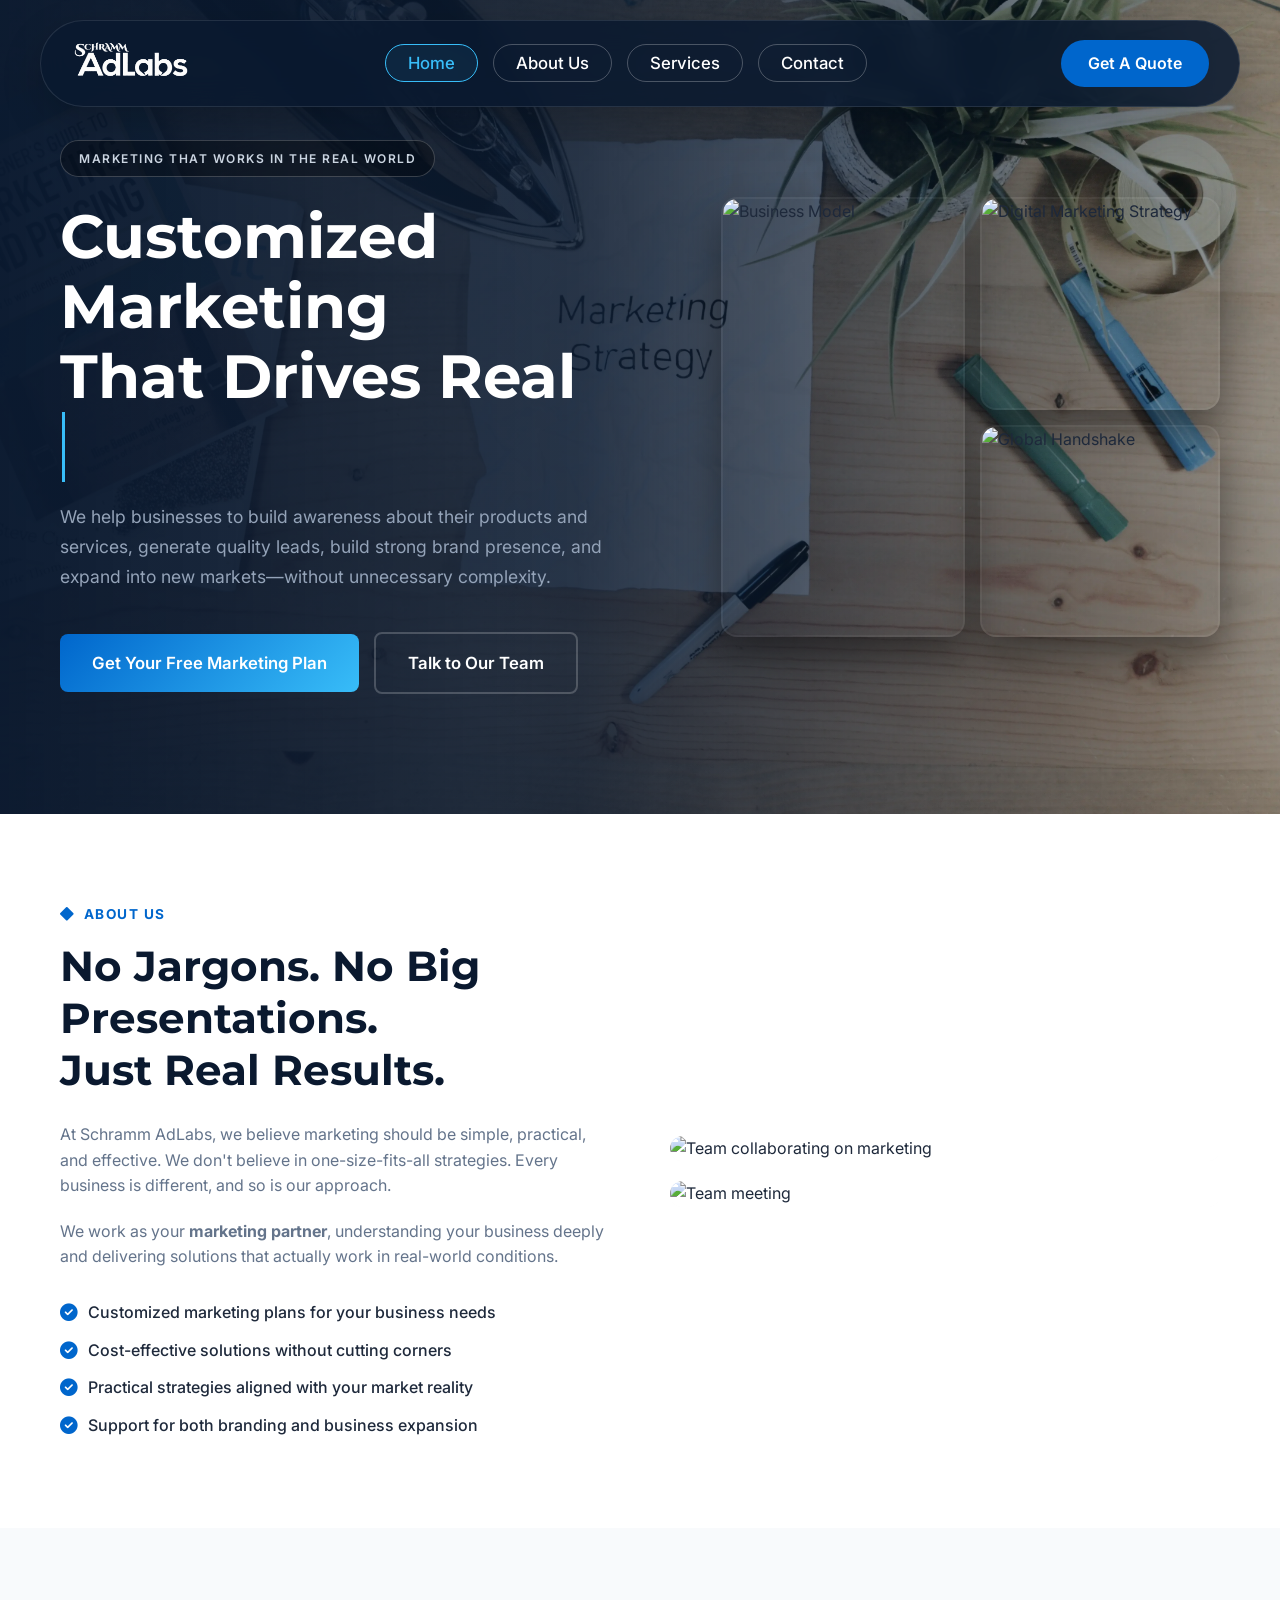
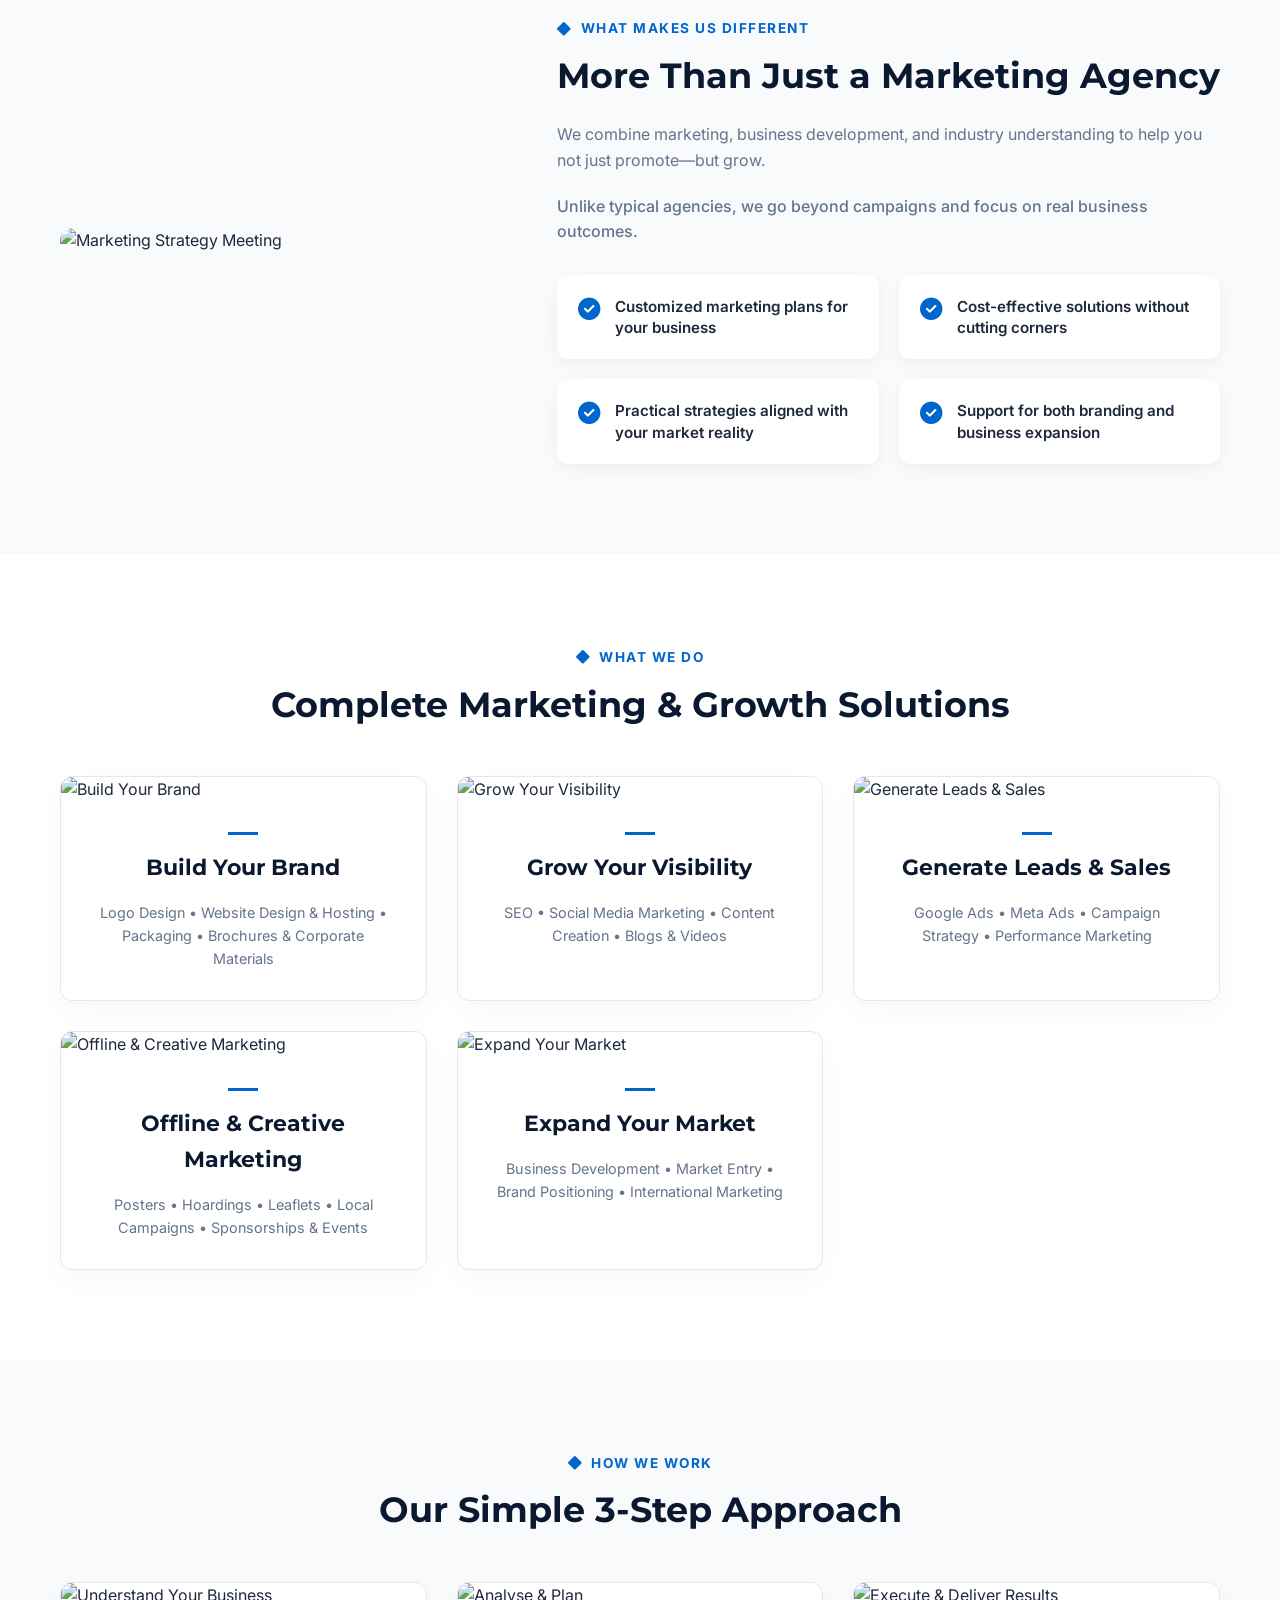
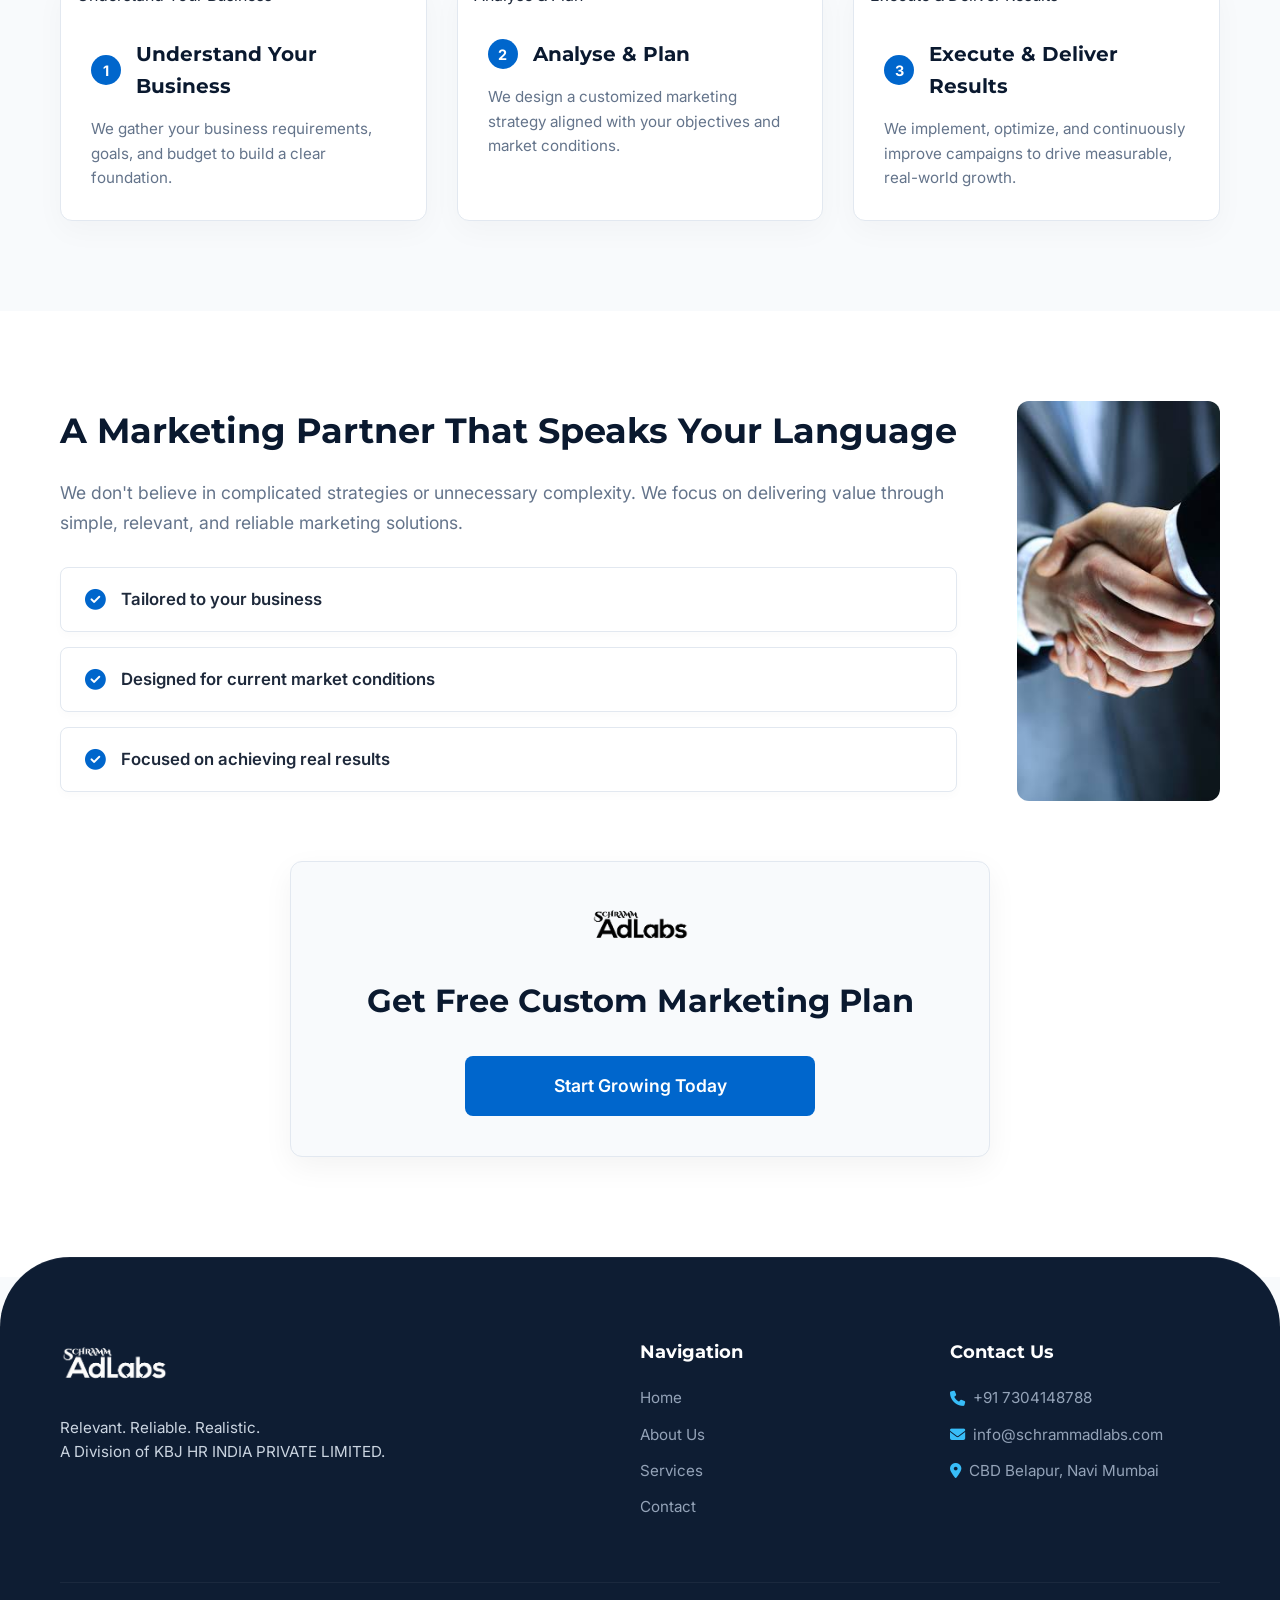
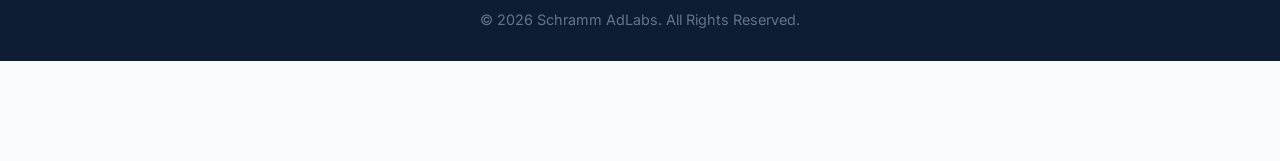
==== commit 08203b95: "Update index.html" ====
--- a/index.html
+++ b/index.html
@@ -304,8 +304,8 @@
                 <div class="footer-links">
                     <h4>Contact Us</h4>
                     <ul>
-                        <li><i class="fa-solid fa-phone"></i> +91 8655695279</li>
-                        <li><i class="fa-solid fa-envelope"></i> schrammadlabs@kbjindia.com</li>
+                        <li><i class="fa-solid fa-phone"></i> +91 7304148788</li>
+                        <li><i class="fa-solid fa-envelope"></i> info@schrammadlabs.com</li>
                         <li><i class="fa-solid fa-location-dot"></i> CBD Belapur, Navi Mumbai</li>
                     </ul>
                 </div>
--- a/style.css
+++ b/style.css
@@ -13,6 +13,7 @@
     --text-light: #64748b;
     --border-color: #e2e8f0;
     --transition-smooth: all 0.3s cubic-bezier(0.4, 0, 0.2, 1);
+    --transition-bounce: all 0.5s cubic-bezier(0.175, 0.885, 0.32, 1.275);
 }
 
 /* Base Styles */
@@ -35,70 +36,92 @@
 .max-w-800 { max-width: 800px; margin: 0 auto; font-size: 1.15rem; }
 
 /* Title formatting */
-.single-line-title {
-    font-size: 2.2rem;
-    line-height: 1.2;
-    margin-bottom: 25px;
-    white-space: nowrap; 
-}
-.two-line-title {
-    font-size: 2.6rem;
-    line-height: 1.25;
-    margin-bottom: 25px;
-    white-space: normal; 
-}
+.single-line-title { font-size: 2.2rem; line-height: 1.2; margin-bottom: 25px; white-space: nowrap; }
+.two-line-title { font-size: 2.6rem; line-height: 1.25; margin-bottom: 25px; white-space: normal; }
 .center-title { text-align: center; }
 
-/* Preloader */
+/* Premium Logo Preloader */
 #preloader {
     position: fixed; top: 0; left: 0; width: 100%; height: 100%;
     background: var(--dark-navy); display: flex; justify-content: center; align-items: center;
-    z-index: 9999; transition: opacity 0.4s ease;
-}
-.spinner {
-    width: 50px; height: 50px; border: 4px solid rgba(255, 255, 255, 0.1);
-    border-top: 4px solid var(--primary-blue); border-radius: 50%;
-    animation: spin 0.8s linear infinite;
-}
-@keyframes spin { 0% { transform: rotate(0deg); } 100% { transform: rotate(360deg); } }
-
-/* NEW: Floating Curved Header */
+    z-index: 9999; transition: opacity 0.6s ease, visibility 0.6s ease;
+}
+.preloader-content {
+    display: flex; flex-direction: column; align-items: center; gap: 25px;
+}
+.preloader-logo {
+    height: 70px;
+    animation: pulseLogo 1.5s infinite ease-in-out;
+}
+.loading-bar-container {
+    width: 200px; height: 3px; background: rgba(255, 255, 255, 0.1); border-radius: 3px; overflow: hidden;
+}
+.loading-bar {
+    width: 0%; height: 100%; background: var(--primary-cyan);
+    animation: loadingBarProgress 1.2s cubic-bezier(0.4, 0, 0.2, 1) forwards;
+}
+
+@keyframes pulseLogo {
+    0% { transform: scale(0.95); opacity: 0.7; filter: drop-shadow(0 0 10px rgba(56, 189, 248, 0)); }
+    50% { transform: scale(1.05); opacity: 1; filter: drop-shadow(0 0 15px rgba(56, 189, 248, 0.4)); }
+    100% { transform: scale(0.95); opacity: 0.7; filter: drop-shadow(0 0 10px rgba(56, 189, 248, 0)); }
+}
+@keyframes loadingBarProgress {
+    0% { width: 0%; }
+    100% { width: 100%; }
+}
+
+/* Floating Curved Header */
 .curved-header {
-    background: rgba(10, 25, 47, 0.85);
-    backdrop-filter: blur(15px);
-    border: 1px solid rgba(255, 255, 255, 0.1);
-    position: fixed;
-    top: 20px;
-    left: 50%;
-    transform: translateX(-50%);
-    width: 96%;
-    max-width: 1200px;
-    z-index: 1000;
-    border-radius: 50px;
-    box-shadow: 0 15px 40px rgba(0, 0, 0, 0.2);
+    background: rgba(10, 25, 47, 0.85); backdrop-filter: blur(15px); border: 1px solid rgba(255, 255, 255, 0.1);
+    position: fixed; top: 20px; left: 50%; transform: translateX(-50%); width: 96%; max-width: 1200px;
+    z-index: 1000; border-radius: 50px; box-shadow: 0 15px 40px rgba(0, 0, 0, 0.2);
 }
 .curved-header .nav-wrapper { display: flex; justify-content: space-between; align-items: center; height: 85px; padding: 0 30px; }
 .logo img { height: 55px; object-fit: contain; }
-.nav-links { display: flex; gap: 25px; align-items: center; }
-.nav-links a { font-weight: 500; font-size: 1.1rem; color: var(--white); }
-.nav-links a:hover, .nav-links a.active { color: var(--primary-cyan); }
+
+/* NEW: Outlined Pill Navigation Links */
+.nav-links { display: flex; gap: 15px; align-items: center; }
+.nav-links a { 
+    font-weight: 500; 
+    font-size: 1.05rem; 
+    color: var(--white); 
+    padding: 8px 22px; 
+    border: 1px solid rgba(255, 255, 255, 0.25); /* The outline circle/pill */
+    border-radius: 50px; 
+    transition: var(--transition-smooth);
+}
+.nav-links a:hover, .nav-links a.active { 
+    color: var(--primary-cyan); 
+    border-color: var(--primary-cyan); 
+    background: rgba(56, 189, 248, 0.08); /* Soft cyan fill on hover */
+}
+
 .header-actions { display: flex; align-items: center; gap: 15px; }
 
 /* Buttons */
 .btn-quote {
-    background: var(--primary-blue); color: var(--white); padding: 12px 28px;
+    background: var(--primary-blue); color: var(--white); padding: 10px 26px;
     border-radius: 50px; font-weight: 600; font-size: 1rem; transition: var(--transition-smooth);
+    border: 1px solid transparent;
 }
 .btn-quote:hover { background: var(--primary-blue-hover); transform: translateY(-2px); }
 .menu-toggle { display: none; font-size: 1.8rem; color: var(--white); cursor: pointer; }
 
+/* Shine Effect for Primary Buttons */
 .btn-primary {
     background: var(--primary-blue); color: var(--white);
     padding: 16px 32px; border-radius: 8px; font-weight: 600; font-size: 1.05rem;
     display: inline-flex; align-items: center; justify-content: center; gap: 10px;
-    transition: var(--transition-smooth);
-}
-.btn-primary:hover { transform: translateY(-2px); box-shadow: 0 10px 20px rgba(0, 102, 204, 0.3); }
+    position: relative; overflow: hidden; transition: var(--transition-bounce);
+}
+.btn-primary::before {
+    content: ''; position: absolute; top: 0; left: -100%; width: 50%; height: 100%;
+    background: linear-gradient(to right, rgba(255,255,255,0) 0%, rgba(255,255,255,0.3) 50%, rgba(255,255,255,0) 100%);
+    transform: skewX(-25deg); transition: all 0.7s ease; z-index: 1;
+}
+.btn-primary:hover::before { left: 200%; }
+.btn-primary:hover { transform: translateY(-4px); box-shadow: 0 15px 25px rgba(0, 102, 204, 0.4); }
 .gradient-btn { background: linear-gradient(135deg, var(--primary-blue), var(--primary-cyan)); border: none; }
 
 .btn-outline {
@@ -106,14 +129,16 @@
     padding: 16px 32px; border-radius: 8px; font-weight: 600; font-size: 1.05rem;
     display: inline-flex; justify-content: center; transition: var(--transition-smooth);
 }
-.btn-outline:hover { border-color: var(--white); background: rgba(255, 255, 255, 0.05); }
+.btn-outline:hover { border-color: var(--white); background: rgba(255, 255, 255, 0.1); transform: translateY(-4px); }
 
 /* Hero Section */
 .hero-banner-custom {
-    position: relative;
-    padding: 190px 0 120px 0;
+    position: relative; 
+    /* UPDATED: Increased top padding from 190px to 240px to create the gap below the header */
+    padding: 240px 0 120px 0; 
     background: linear-gradient(to right, rgba(10, 25, 47, 0.98) 0%, rgba(10, 25, 47, 0.85) 45%, rgba(10, 25, 47, 0.3) 100%), url('hero-marketing.webp') center/cover no-repeat;
-    overflow: hidden;
+    overflow: hidden; 
+    margin-top: -100px;
 }
 .hero-content-layer { position: relative; z-index: 2; }
 .hero-grid { display: grid; grid-template-columns: 1.1fr 0.9fr; gap: 50px; align-items: center; }
@@ -126,19 +151,15 @@
 .hero-banner-custom h1 { font-size: 3.8rem; line-height: 1.15; color: var(--white); margin-bottom: 20px; }
 .hero-banner-custom h1 .typed-text { color: var(--primary-cyan); }
 .hero-subtitle { font-size: 1.1rem; color: #94a3b8; max-width: 600px; margin-bottom: 40px; line-height: 1.7; }
-.cta-group { display: flex; gap: 15px; align-items: center; }
+.cta-group { display: flex; gap: 15px; align-items: center; z-index: 10; position: relative; }
 
 /* Hero Collage */
 .hero-collage { display: flex; gap: 15px; height: 440px; }
-.hero-collage .main-img {
-    flex: 1; width: 50%; object-fit: cover; border-radius: 16px;
-    box-shadow: 0 20px 40px rgba(0,0,0,0.4); border: 2px solid rgba(255,255,255,0.05);
-}
+.img-wrapper { border-radius: 16px; overflow: hidden; box-shadow: 0 20px 40px rgba(0,0,0,0.4); border: 2px solid rgba(255,255,255,0.05); }
+.main-img-wrapper { flex: 1; width: 50%; }
+.main-img-wrapper img, .stack-col .img-wrapper img { width: 100%; height: 100%; object-fit: cover; transition: transform 0.6s ease; }
+.img-wrapper:hover img { transform: scale(1.1); }
 .hero-collage .stack-col { flex: 1; width: 50%; display: flex; flex-direction: column; gap: 15px; }
-.hero-collage .stack-col img {
-    flex: 1; height: calc(50% - 7.5px); object-fit: cover; border-radius: 16px;
-    box-shadow: 0 20px 40px rgba(0,0,0,0.4); border: 2px solid rgba(255,255,255,0.05);
-}
 
 /* Animations */
 .cursor { display: inline-block; width: 3px; background-color: var(--primary-cyan); margin-left: 2px; animation: blink 1s infinite; }
@@ -173,12 +194,14 @@
     box-shadow: 0 4px 15px rgba(0,0,0,0.05); display: flex; align-items: flex-start; gap: 15px;
     text-align: left; transition: var(--transition-smooth); border: 1px solid transparent;
 }
-.feature-card:hover { transform: translateY(-5px); box-shadow: 0 10px 25px rgba(0,0,0,0.08); border-color: var(--primary-blue); }
-.feature-card i { color: var(--primary-blue); font-size: 1.4rem; flex-shrink: 0; margin-top: 2px; }
+.feature-card:hover { transform: translateY(-8px); box-shadow: 0 15px 30px rgba(0,0,0,0.08); border-color: var(--primary-blue); }
+.feature-card i { color: var(--primary-blue); font-size: 1.4rem; flex-shrink: 0; margin-top: 2px; transition: transform 0.3s ease; }
+.feature-card:hover i { transform: scale(1.2); }
 .feature-card p { margin: 0; font-size: 0.95rem; font-weight: 600; color: var(--text-dark); line-height: 1.4; }
 
 .feature-list { display: flex; flex-direction: column; gap: 12px; }
-.feature-list li { display: flex; align-items: flex-start; gap: 10px; font-weight: 500; color: var(--text-dark); }
+.feature-list li { display: flex; align-items: flex-start; gap: 10px; font-weight: 500; color: var(--text-dark); transition: transform 0.2s ease; }
+.feature-list li:hover { transform: translateX(5px); color: var(--primary-blue); }
 .feature-list i { color: var(--primary-blue); margin-top: 4px; font-size: 1.1rem; }
 
 .wide-feature-list { display: flex; flex-direction: column; gap: 15px; }
@@ -188,42 +211,42 @@
     font-weight: 600; font-size: 1.05rem; color: var(--text-dark);
     box-shadow: 0 4px 10px rgba(0,0,0,0.02); transition: var(--transition-smooth);
 }
-.wide-feature-item:hover { border-color: var(--primary-blue); transform: translateX(5px); }
+.wide-feature-item:hover { border-color: var(--primary-blue); transform: translateX(8px); box-shadow: 0 10px 20px rgba(0,102,204,0.1); }
 .wide-feature-item i { color: var(--primary-blue); font-size: 1.3rem; }
 
-/* Cards & Image Stack */
+/* Cards & Image Stack Hover Zooms */
 .card {
     background: var(--white); border-radius: 12px; box-shadow: 0 10px 30px rgba(0, 0, 0, 0.03);
-    transition: var(--transition-smooth); border: 1px solid var(--border-color);
+    transition: var(--transition-bounce); border: 1px solid var(--border-color);
 }
 .card-flush { padding: 0; overflow: hidden; display: flex; flex-direction: column; }
-.card-img { height: 220px; object-fit: cover; width: 100%; }
+.card-img-wrapper { overflow: hidden; }
+.card-img { height: 220px; object-fit: cover; width: 100%; transition: transform 0.6s ease; }
 .card-body { padding: 30px; flex-grow: 1; }
 .card-body h3 { font-size: 1.4rem; margin-bottom: 15px; }
-.card:hover { transform: translateY(-8px); box-shadow: 0 20px 40px rgba(0, 0, 0, 0.08); border-color: var(--primary-blue); }
-
-.image-stack img { width: 100%; border-radius: 12px; box-shadow: 0 20px 40px rgba(0,0,0,0.08); }
+.card:hover { transform: translateY(-10px); box-shadow: 0 25px 50px rgba(0, 0, 0, 0.1); border-color: var(--primary-blue); }
+.card:hover .card-img { transform: scale(1.08); }
+
+.img-hover-zoom { overflow: hidden; border-radius: 12px; }
+.img-hover-zoom img { transition: transform 0.6s ease; width: 100%; display: block; }
+.img-hover-zoom:hover img { transform: scale(1.05); }
 
 /* Scroll Reveal */
-.reveal { opacity: 0; transform: translateY(30px); transition: opacity 0.8s ease, transform 0.8s ease; }
+.reveal { opacity: 0; transform: translateY(40px); transition: opacity 0.8s ease, transform 0.8s cubic-bezier(0.175, 0.885, 0.32, 1.275); }
 .reveal.active { opacity: 1; transform: translateY(0); }
 
-/* NEW: Curved Footer */
+/* Curved Footer */
 .curved-footer {
-    background: rgba(10, 25, 47, 0.98); 
-    backdrop-filter: blur(10px);
-    border-top-left-radius: 70px;
-    border-top-right-radius: 70px;
-    padding: 80px 0 30px 0;
-    margin-top: -20px; /* Slight pull up */
-    border-top: 1px solid rgba(255, 255, 255, 0.05);
+    background: rgba(10, 25, 47, 0.98); backdrop-filter: blur(10px);
+    border-top-left-radius: 70px; border-top-right-radius: 70px;
+    padding: 80px 0 30px 0; margin-top: -20px; border-top: 1px solid rgba(255, 255, 255, 0.05);
 }
 .footer-grid { display: grid; grid-template-columns: 2fr 1fr 1fr; gap: 40px; margin-bottom: 50px; }
 .footer-logo img { height: 50px; margin-bottom: 20px; }
 .footer-logo p { color: #cbd5e1; font-size: 0.95rem; }
 .footer-links h4 { font-size: 1.1rem; margin-bottom: 20px; color: var(--white); }
 .footer-links ul li { margin-bottom: 12px; color: #94a3b8; font-size: 0.95rem; display: flex; align-items: center; gap: 8px;}
-.footer-links ul li a:hover { color: var(--white); }
+.footer-links ul li a:hover { color: var(--primary-cyan); padding-left: 5px; }
 .footer-links i { color: var(--primary-cyan); }
 .footer-bottom { border-top: 1px solid rgba(255,255,255,0.05); padding-top: 25px; text-align: center; color: #64748b; font-size: 0.9rem; }
 
@@ -241,19 +264,24 @@
     .two-line-title { font-size: 2.2rem; }
     .split-grid { gap: 40px; }
     .hero-grid { grid-template-columns: 1fr; gap: 40px; }
+    
+    /* Adjusted Hero Padding for Tablet */
+    .hero-banner-custom {
+        background: linear-gradient(rgba(10, 25, 47, 0.9), rgba(10, 25, 47, 0.95)), url('hero-marketing.webp') center/cover no-repeat;
+        padding: 200px 0 80px 0; 
+    }
+    
     .features-grid { grid-template-columns: repeat(2, 1fr); }
     .order-mobile-2 { order: 2; }
 }
 
 @media (max-width: 768px) {
     .hero-badge { font-size: 0.55rem; padding: 6px 12px; letter-spacing: 0.5px; white-space: nowrap; }
-
     .hero-banner-custom h1 { font-size: 2.5rem; }
-    .single-line-title { font-size: 2rem; }
-    .two-line-title { font-size: 2rem; }
+    .single-line-title, .two-line-title { font-size: 2rem; }
     .max-w-800 { font-size: 1rem; }
 
-    /* Adjust floating header for mobile */
+    /* Floating header mobile fix */
     .curved-header { top: 15px; width: 92%; border-radius: 30px; }
     .curved-header .nav-wrapper { height: 75px; padding: 0 15px; }
     .logo img { height: 40px !important; }
@@ -264,28 +292,35 @@
         background: rgba(10, 25, 47, 0.98); flex-direction: column; justify-content: center; align-items: center;
         transition: var(--transition-smooth); padding: 30px 20px; border-radius: 20px; border: 1px solid rgba(255,255,255,0.1);
         opacity: 0; pointer-events: none; transform: translateY(-10px);
+        gap: 15px; /* Clean gap for mobile stack */
     }
+    
+    .nav-links a {
+        width: 100%;
+        text-align: center;
+    }
+    
     .nav-links.active { opacity: 1; pointer-events: all; transform: translateY(0); }
     .menu-toggle { display: block; }
 
-    .hero-banner-custom { padding: 150px 0 60px 0; }
+    /* Adjusted Hero Padding for Mobile to keep the gap */
+    .hero-banner-custom { padding: 180px 0 60px 0; margin-top: -80px; }
+    
     .cta-group { flex-direction: column; width: 100%; }
     .cta-group a { width: 100%; text-align: center; }
     
     .hero-collage { height: auto; flex-direction: column; }
-    .hero-collage .main-img { width: 100%; height: 250px; }
+    .hero-collage .main-img-wrapper { width: 100%; height: 250px; }
     .hero-collage .stack-col { width: 100%; flex-direction: row; height: 160px; }
-    .hero-collage .stack-col img { width: calc(50% - 7.5px); height: 100%; }
+    .hero-collage .stack-col .img-wrapper { width: calc(50% - 7.5px); height: 100% !important; }
 
     .content-section { padding: 60px 0; }
     .split-grid { grid-template-columns: 1fr; gap: 40px; }
-    
     .wide-feature-item { padding: 14px 18px; font-size: 0.95rem; }
     .features-grid, .features-grid-2 { grid-template-columns: 1fr; }
-
     .footer-grid { grid-template-columns: 1fr; gap: 30px; text-align: center; }
     .footer-links ul li { justify-content: center; }
-    .curved-footer { border-top-left-radius: 40px; border-top-right-radius: 40px; }
+    .curved-footer { border-top-left-radius: 40px; border-top-right-radius: 40px; padding-top: 50px; }
 }
 
 @media (max-width: 380px) {
